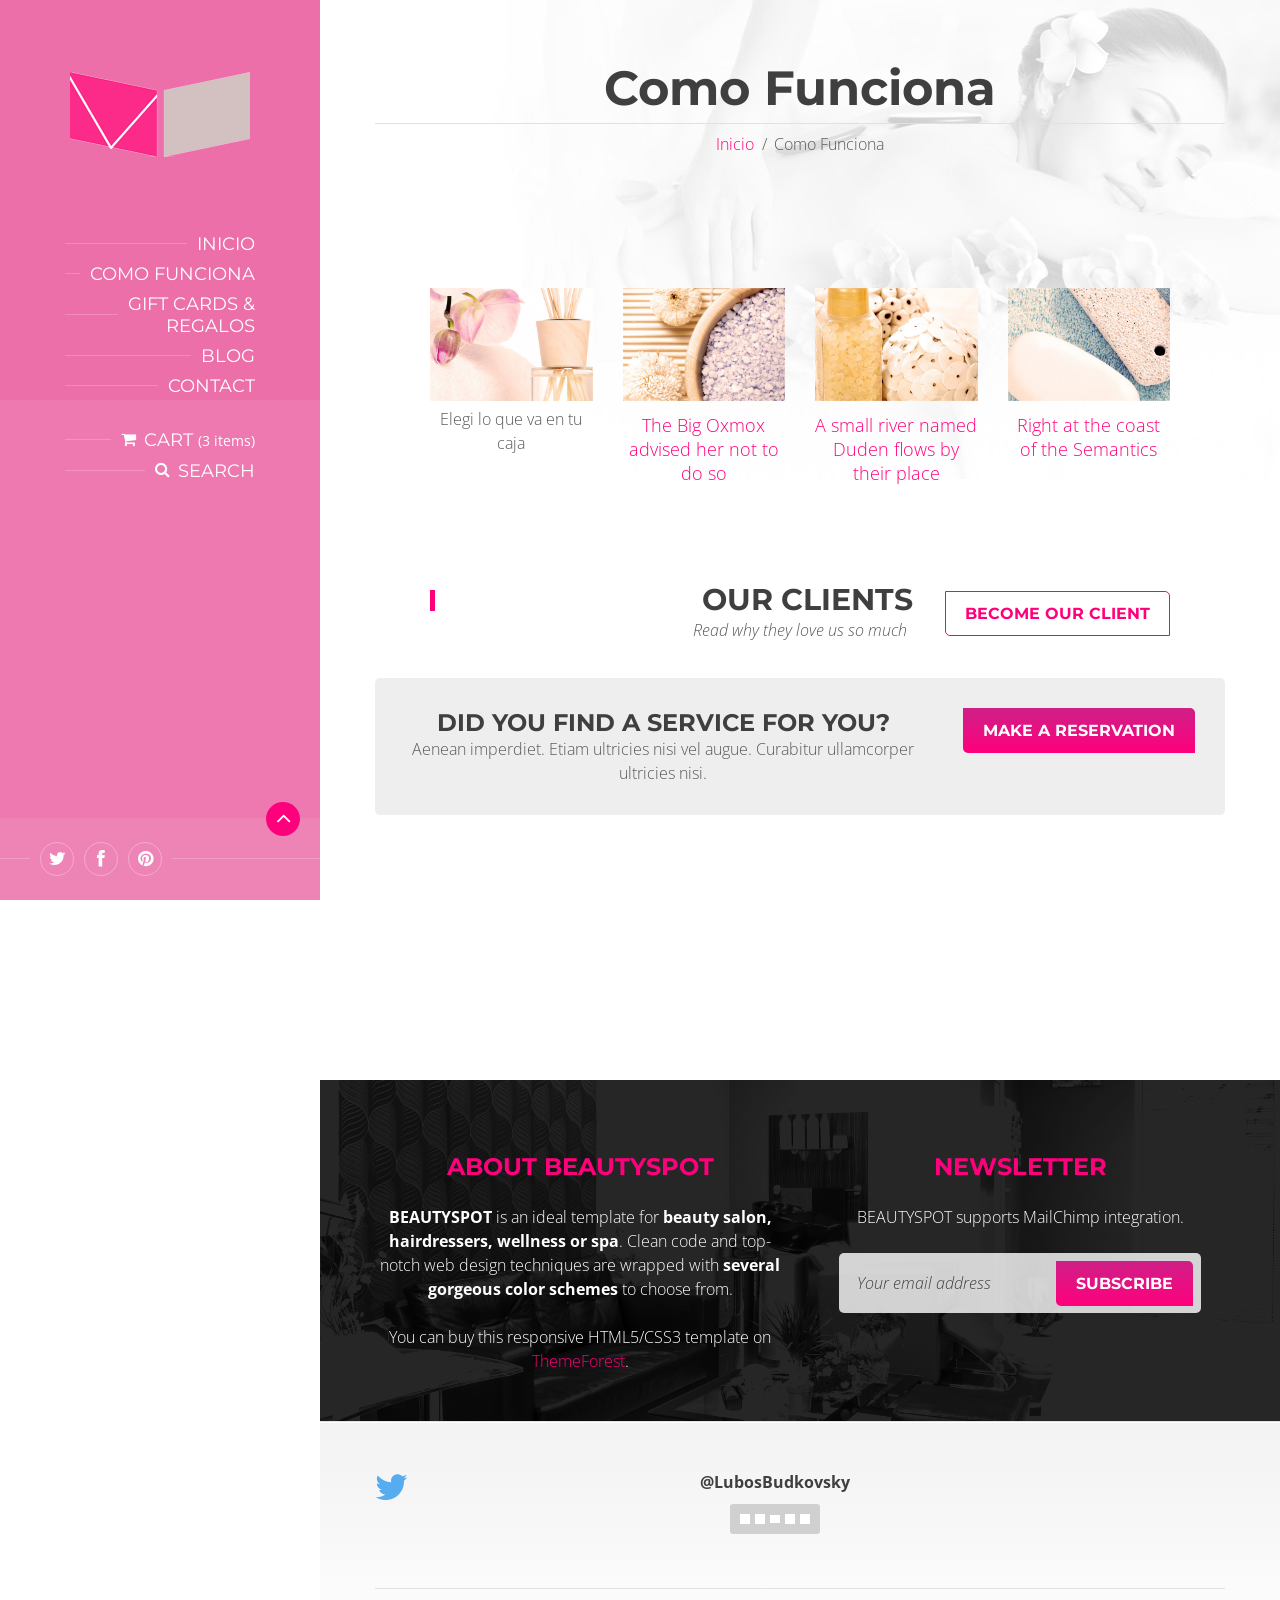
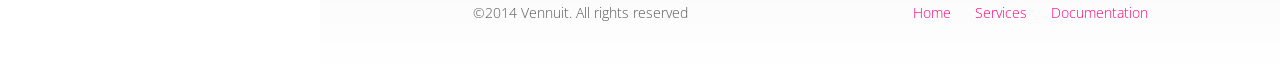
==== comofunciona.html @ e1a9399d "better logo and css go" ====
﻿<!DOCTYPE html>
<html>
	<head>

		<meta http-equiv="content-type" content="text/html; charset=utf-8">
        <meta name="viewport" content="width=device-width, initial-scale=1.0">
        <title>Services | BeautySpot - A HTML5 Template for Beauty Salons</title>
        <link rel="shortcut icon" href="images/favicon.ico">

		<!-- GOOGLE FONTS : begin -->
		<link href="http://fonts.googleapis.com/css?family=Open+Sans:300italic,400italic,700italic,400,300,700%7cMontserrat:400,700&amp;subset=latin,latin-ext" rel="stylesheet" type="text/css">
		<!-- GOOGLE FONTS : end -->

        <!-- STYLESHEETS : begin -->
		<link rel="stylesheet" type="text/css" href="library/css/style.css">
        <link rel="stylesheet" type="text/css" href="library/css/skin/default.css">
		<link rel="stylesheet" type="text/css" href="library/css/custom.css">
		<!-- STYLESHEETS : end -->

        <!--[if lte IE 8]>
			<link rel="stylesheet" type="text/css" href="library/css/oldie.css">
			<script src="library/js/respond.min.js" type="text/javascript"></script>
        <![endif]-->
		<script src="library/js/modernizr.custom.min.js" type="text/javascript"></script>

	</head>


		<!-- HEADER : begin -->
		<header id="header" class="m-animated">
			<div class="header-bg">
				<div class="header-inner">

					<!-- HEADER BRANDING : begin -->
					<div class="header-branding">
						<a href="index.html"><img src="images/logo.png" alt="Vennuit" data-hires="images/logo.2x.png" width="180"></a>
					</div>
					<!-- HEADER BRANDING : end -->

					<!-- HEADER NAVIGATION : begin -->
					<div class="header-navigation">

						<!-- HEADER MENU : begin -->
						<nav class="header-menu">
							<button class="header-menu-toggle" type="button"><i class="fa fa-bars"></i>MENU</button>
							<ul>
								<li>
									<span><a href="index.html">Inicio</a></span>
								</li>
								<li>
									<span><a href="comofunciona.html">Como Funciona</a></span>
								</li>	
								<li>
									<span><a href="regalos.html">Gift Cards & Regalos</a></span>
								</li>
								<li>
									<span><a href="blog.html">Blog</a></span>
									<ul class="sub-menu">
										<li><a href="blog.html">Article List</a></li>
										<li><a href="blog-image.html">Image Article</a></li>
										<li><a href="blog-video.html">Video Article</a></li>
										<li><a href="blog-audio.html">Audio Article</a></li>
										<li><a href="blog-quote.html">Quote Article</a></li>
										<li><a href="blog-link.html">Link Article</a></li>
										<li><a href="blog-image-disqus.html">Disqus Comments</a></li>
									</ul>
								</li>
								<li>
									<span><a href="contact.html">Contact</a></span>
								</li>
							</ul>
						</nav>
						<!-- HEADER MENU : end -->

						<!-- HEADER CART : begin -->
						<div class="header-cart">
							<div class="header-cart-inner">
								<a href="shop-cart.html"><i class="cart-ico fa fa-shopping-cart"></i><span class="cart-label">Cart</span><span class="cart-count">(3 items)</span></a>
							</div>
						</div>
						<!-- HEADER CART : end -->

						<!-- HEADER SEARCH : begin -->
						<div class="header-search">
							<div class="header-search-inner">
								<form class="search-form" action="http://demos.volovar.net/beautyspot.html/demo/search-results.html">
									<i class="search-ico fa fa-search"></i>
									<input class="search-input" type="text" placeholder="Search for...">
									<button class="search-submit" type="submit"><i class="fa fa-angle-right"></i></button>
									<button class="search-toggle" type="button">Search</button>
								</form>
							</div>
							<button class="search-toggle-mobile" type="button"><i class="fa"></i></button>
						</div>
						<!-- HEADER SEARCH : end -->

					</div>
					<!-- HEADER NAVIGATION : end -->

					<!-- HEADER PANEL : begin -->
					<div class="header-panel">

						<button class="header-panel-toggle" type="button"><i class="fa"></i></button>

						<!-- HEADER RESERVATION : begin -->
						<div class="header-reservation">
							<a href="ajax/reservation-form.html" class="c-button m-open-ajax-modal">Comenzar</a>
						</div>
						<!-- HEADER RESERVATION : end -->
						<!-- HEADER SOCIAL : begin -->
						<div class="header-social">
							<ul>
								<li><a href="#" title="Twitter"><i class="fa fa-twitter"></i></a></li>
								<li><a href="#" title="Facebook"><i class="fa fa-facebook"></i></a></li>
								<li><a href="#" title="Pinterest"><i class="fa fa-pinterest"></i></a></li>
							</ul>
						</div>
						<!-- HEADER SOCIAL : end -->

					</div>
					<!-- HEADER PANEL : end -->

				</div>
			</div>
		</header>
		<!-- HEADER : end -->

		<!-- WRAPPER : begin -->
		<div id="wrapper">

			<!-- CORE : begin -->
			<div id="core" class="core-bg-1">

				<!-- PAGE HEADER : begin -->
				<div id="page-header">
					<div class="container">
						<h1>Como Funciona</h1>
						<ul class="breadcrumbs">
							<li><a href="index.html">Inicio</a></li>
							<li>Como Funciona</li>
						</ul>
					</div>
				</div>
				<!-- PAGE HEADER : begin -->

				<div class="container">

					<!-- PAGE CONTENT : begin -->
					<div id="page-content">
						<div class="various-content">

							<!-- CATEGORY SECTION : begin -->
							<section id="Como Funciona">

							<!-- BLOG SECTION : begin -->
						<section>

							<!-- SECTION HEADER : begin -->
							<header>
								<div class="container">
									
									
									
							</header>
							<!-- SECTION HEADER : end -->

							<div class="container">
								<div class="row">
								  <div class="col-sm-3">

										<!-- ARTICLE : begin -->
                                        
										
									<div class="image"><a href="./blog-image.html"><img src="./images/article_thumb_01.jpg" alt=""></a></div>
										  <blockquote>
										    <blockquote>
										      <p class="title"><span class="article-comments">Elegi lo que va en tu caja</span></p>
									        </blockquote>
						            </blockquote>
									  </article>
									  <!-- ARTICLE : end -->

									</div>
									<div class="col-sm-3">

										<!-- ARTICLE : begin -->
										<article class="c-article">
											<div class="article-image"><a href="./blog-image.html"><img src="./images/article_thumb_02.jpg" alt=""></a></div>
											<h3 class="article-title"><a href="./blog-image.html">The Big Oxmox advised her not to do so</a></h3>
										</article>
										<!-- ARTICLE : end -->

									</div>
									<div class="col-sm-3">

										<!-- ARTICLE : begin -->
										<article class="c-article">
											<div class="article-image"><a href="./blog-image.html"><img src="./images/article_thumb_03.jpg" alt=""></a></div>
											<h3 class="article-title"><a href="./blog-image.html">A small river named Duden flows by their place</a></h3>
										</article>
										<!-- ARTICLE : end -->

									</div>
									<div class="col-sm-3">

										<!-- ARTICLE : begin -->
										<article class="c-article">
											<div class="article-image"><a href="./blog-image.html"><img src="./images/article_thumb_04.jpg" alt=""></a></div>
											<h3 class="article-title"><a href="./blog-image.html">Right at the coast of the Semantics</a></h3>
										</article>
										<!-- ARTICLE : end -->

									</div>
								</div>
							</div>

						</section>
						<!-- BLOG SECTION : end -->

						<!-- TESTIMONIALS SECTION : begin -->
						<section>

							<!-- SECTION HEADER : begin -->
							<header>
								<div class="container">
									<h2>Our Clients</h2>
									<p class="subtitle">Read why they love us so much</p>
									<p class="more"><a href="./contact.html" class="c-button m-type-2">Become Our Client</a></p>
								</div>
							</header>
							<!-- SECTION HEADER : end -->
							<!-- CTA MESSAGE SECTION : begin -->
							<section>

								<!-- CTA MESSAGE : begin -->
								<div class="c-cta-message">
									<div class="row">
										<div class="col-sm-8">
											<h2>Did you find a service for you?</h2>
											<p>Aenean imperdiet. Etiam ultricies nisi vel augue. Curabitur ullamcorper ultricies nisi.</p>
										</div>
										<div class="col-sm-4">
											<p class="textalign-right">
												<a href="ajax/reservation-form.html" class="c-button m-open-ajax-modal">Make a Reservation</a>
											</p>
										</div>
									</div>
								</div>
								<!-- CTA MESSAGE : end -->

							</section>
							<!-- CTA MESSAGE SECTION : end -->

						</div>
					</div>
					<!-- PAGE CONTENT : end -->

				</div>

			</div>
			<!-- CORE : end -->

			<!-- BOTTOM PANEL : begin -->
			<div id="bottom-panel">
				<div class="bottom-panel-inner">
					<div class="container">
						<div class="row">
							<div class="col-md-6">

								<!-- BOTTOM TEXT : begin -->
								<div class="bottom-text various-content">

									<h3>About Beautyspot</h3>
									<p><strong>BEAUTYSPOT</strong> is an ideal template for <strong>beauty salon, hairdressers, wellness or spa</strong>. Clean code and top-notch web design techniques are wrapped with <strong>several gorgeous color schemes</strong> to choose from.</p><p>You can buy this responsive HTML5/CSS3 template on <a href="http://themeforest.net/user/ShakespeareThemes/portfolio?ref=LubosVolovar">ThemeForest</a>.</p>

								</div>
								<!-- BOTTOM TEXT : end -->

							</div>
							<div class="col-md-6">

								<!-- BOTTOM SUBSCRIBE : begin -->
								<div class="bottom-subscribe various-content">

									<h3>Newsletter</h3>
									<p>BEAUTYSPOT supports MailChimp integration.</p>
									<form id="subscribe-form" action="http://volovar.us8.list-manage.com/subscribe/post-json?u=76a50c9454ec8ab78914d1bf2&amp;id=49e892f53d&amp;c=?" method="get">

										<!-- VALIDATION ERROR MESSAGE : begin -->
										<p style="display: none;" class="c-alert-message m-warning m-validation-error"><i class="ico fa fa-exclamation-circle"></i>Email address is required.</p>
										<!-- VALIDATION ERROR MESSAGE : end -->

										<!-- SENDING REQUEST ERROR MESSAGE : begin -->
										<p style="display: none;" class="c-alert-message m-warning m-request-error"><i class="ico fa fa-exclamation-circle"></i>There was a connection problem. Try again later.</p>
										<!-- SENDING REQUEST ERROR MESSAGE : end -->

										<!-- SUCCESS MESSAGE : begin -->
										<p style="display: none;" class="c-alert-message m-success"><i class="ico fa fa-check-circle"></i><strong>Sent successfully.</strong></p>
										<!-- SUCCESS MESSAGE : end -->

										<div class="form-fields">
											<input class="m-required m-email" name="EMAIL" type="text" data-placeholder="Your email address" title="Your email address">
											<button class="c-button submit-btn" type="submit" data-label="Subscribe" data-loading-label="Sending...">Subscribe</button>
										</div>
									</form>

								</div>
								<!-- BOTTOM SUBSCRIBE : end -->

							</div>
						</div>
					</div>
				</div>
			</div>
			<!-- BOTTOM PANEL : end -->

			<!-- FOOTER : begin -->
			<footer id="footer">
				<div class="container">

					<!-- FOOTER TWITTER : begin -->
					<div class="footer-twitter m-paginated" data-id="LubosBudkovsky" data-limit="3" data-interval="12000">
						<div class="footer-twitter-inner">
							<i class="ico fa fa-twitter"></i>
							<h4 class="twitter-title"><a href="https://twitter.com/LubosBudkovsky">@LubosBudkovsky</a></h4>
							<div class="twitter-feed">
								<span class="c-loading-anim"><span></span></span>
							</div>
						</div>
					</div>
					<!-- FOOTER TWITTER : end -->

					<!-- FOOTER BOTTOM : begin -->
					<div class="footer-bottom">
						<div class="row">
							<div class="col-md-6 col-md-push-6">

								<!-- FOOTER MENU : begin -->
								<nav class="footer-menu">
									<ul>
										<li><a href="index.html">Home</a></li>
										<li><a href="services.html">Services</a></li>
										<li><a href="documentation.html">Documentation</a></li>
									</ul>
								</nav>
								<!-- FOOTER MENU : end -->

							</div>
							<div class="col-md-6 col-md-pull-6">

								<!-- FOOTER TEXT : begin -->
								<div class="footer-text">
									<p>©2014 Vennuit. All rights reserved</p>
								</div>
								<!-- FOOTER TEXT : end -->

							</div>
						</div>
					</div>
					<!-- FOOTER BOTTOM : end -->

				</div>
			</footer>
			<!-- FOOTER : end -->

		</div>
		<!-- WRAPPER : end -->

		<!-- SCRIPTS : begin -->
		<script src="library/js/jquery-1.9.1.min.js" type="text/javascript"></script>
		<script src="library/js/jquery-ui-1.10.4.custom.min.js" type="text/javascript"></script>
		<script src="library/js/jquery.ba-outside-events.min.js" type="text/javascript"></script>
		<script src="library/js/owl.carousel.min.js" type="text/javascript"></script><!-- Carousel -->
		<script src="library/js/jquery.magnific-popup.min.js" type="text/javascript"></script><!-- Lightbox -->
		<script src="library/twitter/jquery.tweet.min.js" type="text/javascript"></script><!-- Twitter Feed -->
		<script src="library/js/library.js" type="text/javascript"></script>
		<script src="library/js/scripts.js" type="text/javascript"></script>
		<!-- SCRIPTS : end -->

	</body>
</html>
---- library/css/style.css ----
/*
 * Bootstrap v3.0.2
 *
 * Copyright 2013 Twitter, Inc
 * Licensed under the Apache License v2.0
 * http://www.apache.org/licenses/LICENSE-2.0
 *
 * Designed and built with all the love in the world @twitter by @mdo and @fat.
 */article,aside,details,figcaption,figure,footer,header,hgroup,main,nav,section,summary{display:block}audio,canvas,video{display:inline-block}audio:not([controls]){display:none;height:0}[hidden],template{display:none}html{font-family:sans-serif;-ms-text-size-adjust:100%;-webkit-text-size-adjust:100%}body{margin:0}a{background:transparent}a:focus{outline:thin dotted}a:active,a:hover{outline:0}h1{font-size:2em;margin:0.67em 0}abbr[title]{border-bottom:1px dotted}b,strong{font-weight:bold}dfn{font-style:italic}hr{-moz-box-sizing:content-box;box-sizing:content-box;height:0}mark{background:#ff0;color:#000}code,kbd,pre,samp{font-family:monospace, serif;font-size:1em}pre{white-space:pre-wrap}q{quotes:"\201C" "\201D" "\2018" "\2019"}small{font-size:80%}sub,sup{font-size:75%;line-height:0;position:relative;vertical-align:baseline}sup{top:-0.5em}sub{bottom:-0.25em}img{border:0}svg:not(:root){overflow:hidden}figure{margin:0}fieldset{border:1px solid #c0c0c0;margin:0 2px;padding:0.35em 0.625em 0.75em}legend{border:0;padding:0}button,input,select,textarea{font-family:inherit;font-size:100%;margin:0}button,input{line-height:normal}button,select{text-transform:none}button,html input[type="button"],input[type="reset"],input[type="submit"]{-webkit-appearance:button;cursor:pointer}button[disabled],html input[disabled]{cursor:default}input[type="checkbox"],input[type="radio"]{box-sizing:border-box;padding:0}input[type="search"]{-webkit-appearance:textfield;-moz-box-sizing:content-box;-webkit-box-sizing:content-box;box-sizing:content-box}input[type="search"]::-webkit-search-cancel-button,input[type="search"]::-webkit-search-decoration{-webkit-appearance:none}button::-moz-focus-inner,input::-moz-focus-inner{border:0;padding:0}textarea{overflow:auto;vertical-align:top}table{border-collapse:collapse;border-spacing:0}*,*:before,*:after{-webkit-box-sizing:border-box;-moz-box-sizing:border-box;box-sizing:border-box}html{font-size:62.5%;-webkit-tap-highlight-color:rgba(0,0,0,0)}body{font-family:"Helvetica Neue",Helvetica,Arial,sans-serif;font-size:14px;line-height:1.428571429;color:#333333;background-color:#ffffff}input,button,select,textarea{font-family:inherit;font-size:inherit;line-height:inherit}a{color:#428bca;text-decoration:none}a:hover,a:focus{color:#2a6496;text-decoration:underline}a:focus{outline:thin dotted #333;outline:5px auto -webkit-focus-ring-color;outline-offset:-2px}img{vertical-align:middle}.img-responsive{display:block;max-width:100%;height:auto}.img-rounded{border-radius:6px}.img-thumbnail{padding:4px;line-height:1.428571429;background-color:#ffffff;border:1px solid #dddddd;border-radius:4px;-webkit-transition:all 0.2s ease-in-out;transition:all 0.2s ease-in-out;display:inline-block;max-width:100%;height:auto}.img-circle{border-radius:50%}hr{margin-top:20px;margin-bottom:20px;border:0;border-top:1px solid #eeeeee}.sr-only{position:absolute;width:1px;height:1px;margin:-1px;padding:0;overflow:hidden;clip:rect(0, 0, 0, 0);border:0}.container{margin-right:auto;margin-left:auto;padding-left:15px;padding-right:15px}.container:before,.container:after{content:" ";display:table}.container:after{clear:both}.row{margin-left:-15px;margin-right:-15px}.row:before,.row:after{content:" ";display:table}.row:after{clear:both}.col-xs-1,.col-sm-1,.col-md-1,.col-lg-1,.col-xs-2,.col-sm-2,.col-md-2,.col-lg-2,.col-xs-3,.col-sm-3,.col-md-3,.col-lg-3,.col-xs-4,.col-sm-4,.col-md-4,.col-lg-4,.col-xs-5,.col-sm-5,.col-md-5,.col-lg-5,.col-xs-6,.col-sm-6,.col-md-6,.col-lg-6,.col-xs-7,.col-sm-7,.col-md-7,.col-lg-7,.col-xs-8,.col-sm-8,.col-md-8,.col-lg-8,.col-xs-9,.col-sm-9,.col-md-9,.col-lg-9,.col-xs-10,.col-sm-10,.col-md-10,.col-lg-10,.col-xs-11,.col-sm-11,.col-md-11,.col-lg-11,.col-xs-12,.col-sm-12,.col-md-12,.col-lg-12{position:relative;min-height:1px;padding-left:15px;padding-right:15px}.col-xs-1,.col-xs-2,.col-xs-3,.col-xs-4,.col-xs-5,.col-xs-6,.col-xs-7,.col-xs-8,.col-xs-9,.col-xs-10,.col-xs-11{float:left}.col-xs-12{width:100%}.col-xs-11{width:91.66666666666666%}.col-xs-10{width:83.33333333333334%}.col-xs-9{width:75%}.col-xs-8{width:66.66666666666666%}.col-xs-7{width:58.333333333333336%}.col-xs-6{width:50%}.col-xs-5{width:41.66666666666667%}.col-xs-4{width:33.33333333333333%}.col-xs-3{width:25%}.col-xs-2{width:16.666666666666664%}.col-xs-1{width:8.333333333333332%}.col-xs-pull-12{right:100%}.col-xs-pull-11{right:91.66666666666666%}.col-xs-pull-10{right:83.33333333333334%}.col-xs-pull-9{right:75%}.col-xs-pull-8{right:66.66666666666666%}.col-xs-pull-7{right:58.333333333333336%}.col-xs-pull-6{right:50%}.col-xs-pull-5{right:41.66666666666667%}.col-xs-pull-4{right:33.33333333333333%}.col-xs-pull-3{right:25%}.col-xs-pull-2{right:16.666666666666664%}.col-xs-pull-1{right:8.333333333333332%}.col-xs-pull-0{right:0%}.col-xs-push-12{left:100%}.col-xs-push-11{left:91.66666666666666%}.col-xs-push-10{left:83.33333333333334%}.col-xs-push-9{left:75%}.col-xs-push-8{left:66.66666666666666%}.col-xs-push-7{left:58.333333333333336%}.col-xs-push-6{left:50%}.col-xs-push-5{left:41.66666666666667%}.col-xs-push-4{left:33.33333333333333%}.col-xs-push-3{left:25%}.col-xs-push-2{left:16.666666666666664%}.col-xs-push-1{left:8.333333333333332%}.col-xs-push-0{left:0%}.col-xs-offset-12{margin-left:100%}.col-xs-offset-11{margin-left:91.66666666666666%}.col-xs-offset-10{margin-left:83.33333333333334%}.col-xs-offset-9{margin-left:75%}.col-xs-offset-8{margin-left:66.66666666666666%}.col-xs-offset-7{margin-left:58.333333333333336%}.col-xs-offset-6{margin-left:50%}.col-xs-offset-5{margin-left:41.66666666666667%}.col-xs-offset-4{margin-left:33.33333333333333%}.col-xs-offset-3{margin-left:25%}.col-xs-offset-2{margin-left:16.666666666666664%}.col-xs-offset-1{margin-left:8.333333333333332%}.col-xs-offset-0{margin-left:0%}@media (min-width: 768px){.container{width:750px}.col-sm-1,.col-sm-2,.col-sm-3,.col-sm-4,.col-sm-5,.col-sm-6,.col-sm-7,.col-sm-8,.col-sm-9,.col-sm-10,.col-sm-11{float:left}.col-sm-12{width:100%}.col-sm-11{width:91.66666666666666%}.col-sm-10{width:83.33333333333334%}.col-sm-9{width:75%}.col-sm-8{width:66.66666666666666%}.col-sm-7{width:58.333333333333336%}.col-sm-6{width:50%}.col-sm-5{width:41.66666666666667%}.col-sm-4{width:33.33333333333333%}.col-sm-3{width:25%}.col-sm-2{width:16.666666666666664%}.col-sm-1{width:8.333333333333332%}.col-sm-pull-12{right:100%}.col-sm-pull-11{right:91.66666666666666%}.col-sm-pull-10{right:83.33333333333334%}.col-sm-pull-9{right:75%}.col-sm-pull-8{right:66.66666666666666%}.col-sm-pull-7{right:58.333333333333336%}.col-sm-pull-6{right:50%}.col-sm-pull-5{right:41.66666666666667%}.col-sm-pull-4{right:33.33333333333333%}.col-sm-pull-3{right:25%}.col-sm-pull-2{right:16.666666666666664%}.col-sm-pull-1{right:8.333333333333332%}.col-sm-pull-0{right:0%}.col-sm-push-12{left:100%}.col-sm-push-11{left:91.66666666666666%}.col-sm-push-10{left:83.33333333333334%}.col-sm-push-9{left:75%}.col-sm-push-8{left:66.66666666666666%}.col-sm-push-7{left:58.333333333333336%}.col-sm-push-6{left:50%}.col-sm-push-5{left:41.66666666666667%}.col-sm-push-4{left:33.33333333333333%}.col-sm-push-3{left:25%}.col-sm-push-2{left:16.666666666666664%}.col-sm-push-1{left:8.333333333333332%}.col-sm-push-0{left:0%}.col-sm-offset-12{margin-left:100%}.col-sm-offset-11{margin-left:91.66666666666666%}.col-sm-offset-10{margin-left:83.33333333333334%}.col-sm-offset-9{margin-left:75%}.col-sm-offset-8{margin-left:66.66666666666666%}.col-sm-offset-7{margin-left:58.333333333333336%}.col-sm-offset-6{margin-left:50%}.col-sm-offset-5{margin-left:41.66666666666667%}.col-sm-offset-4{margin-left:33.33333333333333%}.col-sm-offset-3{margin-left:25%}.col-sm-offset-2{margin-left:16.666666666666664%}.col-sm-offset-1{margin-left:8.333333333333332%}.col-sm-offset-0{margin-left:0%}}@media (min-width: 992px){.container{width:970px}.col-md-1,.col-md-2,.col-md-3,.col-md-4,.col-md-5,.col-md-6,.col-md-7,.col-md-8,.col-md-9,.col-md-10,.col-md-11{float:left}.col-md-12{width:100%}.col-md-11{width:91.66666666666666%}.col-md-10{width:83.33333333333334%}.col-md-9{width:75%}.col-md-8{width:66.66666666666666%}.col-md-7{width:58.333333333333336%}.col-md-6{width:50%}.col-md-5{width:41.66666666666667%}.col-md-4{width:33.33333333333333%}.col-md-3{width:25%}.col-md-2{width:16.666666666666664%}.col-md-1{width:8.333333333333332%}.col-md-pull-12{right:100%}.col-md-pull-11{right:91.66666666666666%}.col-md-pull-10{right:83.33333333333334%}.col-md-pull-9{right:75%}.col-md-pull-8{right:66.66666666666666%}.col-md-pull-7{right:58.333333333333336%}.col-md-pull-6{right:50%}.col-md-pull-5{right:41.66666666666667%}.col-md-pull-4{right:33.33333333333333%}.col-md-pull-3{right:25%}.col-md-pull-2{right:16.666666666666664%}.col-md-pull-1{right:8.333333333333332%}.col-md-pull-0{right:0%}.col-md-push-12{left:100%}.col-md-push-11{left:91.66666666666666%}.col-md-push-10{left:83.33333333333334%}.col-md-push-9{left:75%}.col-md-push-8{left:66.66666666666666%}.col-md-push-7{left:58.333333333333336%}.col-md-push-6{left:50%}.col-md-push-5{left:41.66666666666667%}.col-md-push-4{left:33.33333333333333%}.col-md-push-3{left:25%}.col-md-push-2{left:16.666666666666664%}.col-md-push-1{left:8.333333333333332%}.col-md-push-0{left:0%}.col-md-offset-12{margin-left:100%}.col-md-offset-11{margin-left:91.66666666666666%}.col-md-offset-10{margin-left:83.33333333333334%}.col-md-offset-9{margin-left:75%}.col-md-offset-8{margin-left:66.66666666666666%}.col-md-offset-7{margin-left:58.333333333333336%}.col-md-offset-6{margin-left:50%}.col-md-offset-5{margin-left:41.66666666666667%}.col-md-offset-4{margin-left:33.33333333333333%}.col-md-offset-3{margin-left:25%}.col-md-offset-2{margin-left:16.666666666666664%}.col-md-offset-1{margin-left:8.333333333333332%}.col-md-offset-0{margin-left:0%}}@media (min-width: 1400px){.container{width:1170px}.col-lg-1,.col-lg-2,.col-lg-3,.col-lg-4,.col-lg-5,.col-lg-6,.col-lg-7,.col-lg-8,.col-lg-9,.col-lg-10,.col-lg-11{float:left}.col-lg-12{width:100%}.col-lg-11{width:91.66666666666666%}.col-lg-10{width:83.33333333333334%}.col-lg-9{width:75%}.col-lg-8{width:66.66666666666666%}.col-lg-7{width:58.333333333333336%}.col-lg-6{width:50%}.col-lg-5{width:41.66666666666667%}.col-lg-4{width:33.33333333333333%}.col-lg-3{width:25%}.col-lg-2{width:16.666666666666664%}.col-lg-1{width:8.333333333333332%}.col-lg-pull-12{right:100%}.col-lg-pull-11{right:91.66666666666666%}.col-lg-pull-10{right:83.33333333333334%}.col-lg-pull-9{right:75%}.col-lg-pull-8{right:66.66666666666666%}.col-lg-pull-7{right:58.333333333333336%}.col-lg-pull-6{right:50%}.col-lg-pull-5{right:41.66666666666667%}.col-lg-pull-4{right:33.33333333333333%}.col-lg-pull-3{right:25%}.col-lg-pull-2{right:16.666666666666664%}.col-lg-pull-1{right:8.333333333333332%}.col-lg-pull-0{right:0%}.col-lg-push-12{left:100%}.col-lg-push-11{left:91.66666666666666%}.col-lg-push-10{left:83.33333333333334%}.col-lg-push-9{left:75%}.col-lg-push-8{left:66.66666666666666%}.col-lg-push-7{left:58.333333333333336%}.col-lg-push-6{left:50%}.col-lg-push-5{left:41.66666666666667%}.col-lg-push-4{left:33.33333333333333%}.col-lg-push-3{left:25%}.col-lg-push-2{left:16.666666666666664%}.col-lg-push-1{left:8.333333333333332%}.col-lg-push-0{left:0%}.col-lg-offset-12{margin-left:100%}.col-lg-offset-11{margin-left:91.66666666666666%}.col-lg-offset-10{margin-left:83.33333333333334%}.col-lg-offset-9{margin-left:75%}.col-lg-offset-8{margin-left:66.66666666666666%}.col-lg-offset-7{margin-left:58.333333333333336%}.col-lg-offset-6{margin-left:50%}.col-lg-offset-5{margin-left:41.66666666666667%}.col-lg-offset-4{margin-left:33.33333333333333%}.col-lg-offset-3{margin-left:25%}.col-lg-offset-2{margin-left:16.666666666666664%}.col-lg-offset-1{margin-left:8.333333333333332%}.col-lg-offset-0{margin-left:0%}}@-ms-viewport{width:device-width}.visible-xs,tr.visible-xs,th.visible-xs,td.visible-xs{display:none !important}@media (max-width: 767px){.visible-xs{display:block !important}tr.visible-xs{display:table-row !important}th.visible-xs,td.visible-xs{display:table-cell !important}}@media (min-width: 768px) and (max-width: 991px){.visible-xs.visible-sm{display:block !important}tr.visible-xs.visible-sm{display:table-row !important}th.visible-xs.visible-sm,td.visible-xs.visible-sm{display:table-cell !important}}@media (min-width: 992px) and (max-width: 1199px){.visible-xs.visible-md{display:block !important}tr.visible-xs.visible-md{display:table-row !important}th.visible-xs.visible-md,td.visible-xs.visible-md{display:table-cell !important}}@media (min-width: 1200px){.visible-xs.visible-lg{display:block !important}tr.visible-xs.visible-lg{display:table-row !important}th.visible-xs.visible-lg,td.visible-xs.visible-lg{display:table-cell !important}}.visible-sm,tr.visible-sm,th.visible-sm,td.visible-sm{display:none !important}@media (max-width: 767px){.visible-sm.visible-xs{display:block !important}tr.visible-sm.visible-xs{display:table-row !important}th.visible-sm.visible-xs,td.visible-sm.visible-xs{display:table-cell !important}}@media (min-width: 768px) and (max-width: 991px){.visible-sm{display:block !important}tr.visible-sm{display:table-row !important}th.visible-sm,td.visible-sm{display:table-cell !important}}@media (min-width: 992px) and (max-width: 1199px){.visible-sm.visible-md{display:block !important}tr.visible-sm.visible-md{display:table-row !important}th.visible-sm.visible-md,td.visible-sm.visible-md{display:table-cell !important}}@media (min-width: 1200px){.visible-sm.visible-lg{display:block !important}tr.visible-sm.visible-lg{display:table-row !important}th.visible-sm.visible-lg,td.visible-sm.visible-lg{display:table-cell !important}}.visible-md,tr.visible-md,th.visible-md,td.visible-md{display:none !important}@media (max-width: 767px){.visible-md.visible-xs{display:block !important}tr.visible-md.visible-xs{display:table-row !important}th.visible-md.visible-xs,td.visible-md.visible-xs{display:table-cell !important}}@media (min-width: 768px) and (max-width: 991px){.visible-md.visible-sm{display:block !important}tr.visible-md.visible-sm{display:table-row !important}th.visible-md.visible-sm,td.visible-md.visible-sm{display:table-cell !important}}@media (min-width: 992px) and (max-width: 1199px){.visible-md{display:block !important}tr.visible-md{display:table-row !important}th.visible-md,td.visible-md{display:table-cell !important}}@media (min-width: 1200px){.visible-md.visible-lg{display:block !important}tr.visible-md.visible-lg{display:table-row !important}th.visible-md.visible-lg,td.visible-md.visible-lg{display:table-cell !important}}.visible-lg,tr.visible-lg,th.visible-lg,td.visible-lg{display:none !important}@media (max-width: 767px){.visible-lg.visible-xs{display:block !important}tr.visible-lg.visible-xs{display:table-row !important}th.visible-lg.visible-xs,td.visible-lg.visible-xs{display:table-cell !important}}@media (min-width: 768px) and (max-width: 991px){.visible-lg.visible-sm{display:block !important}tr.visible-lg.visible-sm{display:table-row !important}th.visible-lg.visible-sm,td.visible-lg.visible-sm{display:table-cell !important}}@media (min-width: 992px) and (max-width: 1199px){.visible-lg.visible-md{display:block !important}tr.visible-lg.visible-md{display:table-row !important}th.visible-lg.visible-md,td.visible-lg.visible-md{display:table-cell !important}}@media (min-width: 1200px){.visible-lg{display:block !important}tr.visible-lg{display:table-row !important}th.visible-lg,td.visible-lg{display:table-cell !important}}.hidden-xs{display:block !important}tr.hidden-xs{display:table-row !important}th.hidden-xs,td.hidden-xs{display:table-cell !important}@media (max-width: 767px){.hidden-xs,tr.hidden-xs,th.hidden-xs,td.hidden-xs{display:none !important}}@media (min-width: 768px) and (max-width: 991px){.hidden-xs.hidden-sm,tr.hidden-xs.hidden-sm,th.hidden-xs.hidden-sm,td.hidden-xs.hidden-sm{display:none !important}}@media (min-width: 992px) and (max-width: 1199px){.hidden-xs.hidden-md,tr.hidden-xs.hidden-md,th.hidden-xs.hidden-md,td.hidden-xs.hidden-md{display:none !important}}@media (min-width: 1200px){.hidden-xs.hidden-lg,tr.hidden-xs.hidden-lg,th.hidden-xs.hidden-lg,td.hidden-xs.hidden-lg{display:none !important}}.hidden-sm{display:block !important}tr.hidden-sm{display:table-row !important}th.hidden-sm,td.hidden-sm{display:table-cell !important}@media (max-width: 767px){.hidden-sm.hidden-xs,tr.hidden-sm.hidden-xs,th.hidden-sm.hidden-xs,td.hidden-sm.hidden-xs{display:none !important}}@media (min-width: 768px) and (max-width: 991px){.hidden-sm,tr.hidden-sm,th.hidden-sm,td.hidden-sm{display:none !important}}@media (min-width: 992px) and (max-width: 1199px){.hidden-sm.hidden-md,tr.hidden-sm.hidden-md,th.hidden-sm.hidden-md,td.hidden-sm.hidden-md{display:none !important}}@media (min-width: 1200px){.hidden-sm.hidden-lg,tr.hidden-sm.hidden-lg,th.hidden-sm.hidden-lg,td.hidden-sm.hidden-lg{display:none !important}}.hidden-md{display:block !important}tr.hidden-md{display:table-row !important}th.hidden-md,td.hidden-md{display:table-cell !important}@media (max-width: 767px){.hidden-md.hidden-xs,tr.hidden-md.hidden-xs,th.hidden-md.hidden-xs,td.hidden-md.hidden-xs{display:none !important}}@media (min-width: 768px) and (max-width: 991px){.hidden-md.hidden-sm,tr.hidden-md.hidden-sm,th.hidden-md.hidden-sm,td.hidden-md.hidden-sm{display:none !important}}@media (min-width: 992px) and (max-width: 1199px){.hidden-md,tr.hidden-md,th.hidden-md,td.hidden-md{display:none !important}}@media (min-width: 1200px){.hidden-md.hidden-lg,tr.hidden-md.hidden-lg,th.hidden-md.hidden-lg,td.hidden-md.hidden-lg{display:none !important}}.hidden-lg{display:block !important}tr.hidden-lg{display:table-row !important}th.hidden-lg,td.hidden-lg{display:table-cell !important}@media (max-width: 767px){.hidden-lg.hidden-xs,tr.hidden-lg.hidden-xs,th.hidden-lg.hidden-xs,td.hidden-lg.hidden-xs{display:none !important}}@media (min-width: 768px) and (max-width: 991px){.hidden-lg.hidden-sm,tr.hidden-lg.hidden-sm,th.hidden-lg.hidden-sm,td.hidden-lg.hidden-sm{display:none !important}}@media (min-width: 992px) and (max-width: 1199px){.hidden-lg.hidden-md,tr.hidden-lg.hidden-md,th.hidden-lg.hidden-md,td.hidden-lg.hidden-md{display:none !important}}@media (min-width: 1200px){.hidden-lg,tr.hidden-lg,th.hidden-lg,td.hidden-lg{display:none !important}}.visible-print,tr.visible-print,th.visible-print,td.visible-print{display:none !important}@media print{.visible-print{display:block !important}tr.visible-print{display:table-row !important}th.visible-print,td.visible-print{display:table-cell !important}.hidden-print,tr.hidden-print,th.hidden-print,td.hidden-print{display:none !important}}/*
 *  Font Awesome 4.0.3 by @davegandy - http://fontawesome.io - @fontawesome
 *  License - http://fontawesome.io/license (Font: SIL OFL 1.1, CSS: MIT License)
 */@font-face{font-family:'FontAwesome';src:url("../fonts/fontawesome-webfont.eot?v=4.0.3");src:url("../fonts/fontawesome-webfont.eot?#iefix&v=4.0.3") format("embedded-opentype"),url("../fonts/fontawesome-webfont.woff?v=4.0.3") format("woff"),url("../fonts/fontawesome-webfont.ttf?v=4.0.3") format("truetype"),url("../fonts/fontawesome-webfont.svg?v=4.0.3#fontawesomeregular") format("svg");font-weight:normal;font-style:normal}.fa{display:inline-block;font-family:FontAwesome;font-style:normal;font-weight:normal;line-height:1;-webkit-font-smoothing:antialiased;-moz-osx-font-smoothing:grayscale}.fa-lg{font-size:1.3333333333333333em;line-height:.75em;vertical-align:-15%}.fa-2x{font-size:2em}.fa-3x{font-size:3em}.fa-4x{font-size:4em}.fa-5x{font-size:5em}.fa-fw{width:1.2857142857142858em;text-align:center}.fa-ul{padding-left:0;margin-left:2.142857142857143em;list-style-type:none}.fa-ul>li{position:relative}.fa-li{position:absolute;left:-2.14286em;width:2.142857142857143em;top:.14285714285714285em;text-align:center}.fa-li.fa-lg{left:-1.85714em}.fa-border{padding:.2em .25em .15em;border:solid .08em #eee;border-radius:.1em}.pull-right{float:right}.pull-left{float:left}.fa.pull-left{margin-right:.3em}.fa.pull-right{margin-left:.3em}.fa-spin{-webkit-animation:spin 2s infinite linear;-moz-animation:spin 2s infinite linear;-o-animation:spin 2s infinite linear;animation:spin 2s infinite linear}@-moz-keyframes spin{0%{-moz-transform:rotate(0deg)}100%{-moz-transform:rotate(359deg)}}@-webkit-keyframes spin{0%{-webkit-transform:rotate(0deg)}100%{-webkit-transform:rotate(359deg)}}@-o-keyframes spin{0%{-o-transform:rotate(0deg)}100%{-o-transform:rotate(359deg)}}@-ms-keyframes spin{0%{-ms-transform:rotate(0deg)}100%{-ms-transform:rotate(359deg)}}@keyframes spin{0%{transform:rotate(0deg)}100%{transform:rotate(359deg)}}.fa-rotate-90{filter:progid:DXImageTransform.Microsoft.BasicImage(rotation=1);-webkit-transform:rotate(90deg);-moz-transform:rotate(90deg);-ms-transform:rotate(90deg);-o-transform:rotate(90deg);transform:rotate(90deg)}.fa-rotate-180{filter:progid:DXImageTransform.Microsoft.BasicImage(rotation=2);-webkit-transform:rotate(180deg);-moz-transform:rotate(180deg);-ms-transform:rotate(180deg);-o-transform:rotate(180deg);transform:rotate(180deg)}.fa-rotate-270{filter:progid:DXImageTransform.Microsoft.BasicImage(rotation=3);-webkit-transform:rotate(270deg);-moz-transform:rotate(270deg);-ms-transform:rotate(270deg);-o-transform:rotate(270deg);transform:rotate(270deg)}.fa-flip-horizontal{filter:progid:DXImageTransform.Microsoft.BasicImage(rotation=0,mirror=1);-webkit-transform:scale(-1, 1);-moz-transform:scale(-1, 1);-ms-transform:scale(-1, 1);-o-transform:scale(-1, 1);transform:scale(-1, 1)}.fa-flip-vertical{filter:progid:DXImageTransform.Microsoft.BasicImage(rotation=2,mirror=1);-webkit-transform:scale(1, -1);-moz-transform:scale(1, -1);-ms-transform:scale(1, -1);-o-transform:scale(1, -1);transform:scale(1, -1)}.fa-stack{position:relative;display:inline-block;width:2em;height:2em;line-height:2em;vertical-align:middle}.fa-stack-1x,.fa-stack-2x{position:absolute;left:0;width:100%;text-align:center}.fa-stack-1x{line-height:inherit}.fa-stack-2x{font-size:2em}.fa-inverse{color:#fff}.fa-glass:before{content:"\f000"}.fa-music:before{content:"\f001"}.fa-search:before{content:"\f002"}.fa-envelope-o:before{content:"\f003"}.fa-heart:before{content:"\f004"}.fa-star:before{content:"\f005"}.fa-star-o:before{content:"\f006"}.fa-user:before{content:"\f007"}.fa-film:before{content:"\f008"}.fa-th-large:before{content:"\f009"}.fa-th:before{content:"\f00a"}.fa-th-list:before{content:"\f00b"}.fa-check:before{content:"\f00c"}.fa-times:before{content:"\f00d"}.fa-search-plus:before{content:"\f00e"}.fa-search-minus:before{content:"\f010"}.fa-power-off:before{content:"\f011"}.fa-signal:before{content:"\f012"}.fa-gear:before,.fa-cog:before{content:"\f013"}.fa-trash-o:before{content:"\f014"}.fa-home:before{content:"\f015"}.fa-file-o:before{content:"\f016"}.fa-clock-o:before{content:"\f017"}.fa-road:before{content:"\f018"}.fa-download:before{content:"\f019"}.fa-arrow-circle-o-down:before{content:"\f01a"}.fa-arrow-circle-o-up:before{content:"\f01b"}.fa-inbox:before{content:"\f01c"}.fa-play-circle-o:before{content:"\f01d"}.fa-rotate-right:before,.fa-repeat:before{content:"\f01e"}.fa-refresh:before{content:"\f021"}.fa-list-alt:before{content:"\f022"}.fa-lock:before{content:"\f023"}.fa-flag:before{content:"\f024"}.fa-headphones:before{content:"\f025"}.fa-volume-off:before{content:"\f026"}.fa-volume-down:before{content:"\f027"}.fa-volume-up:before{content:"\f028"}.fa-qrcode:before{content:"\f029"}.fa-barcode:before{content:"\f02a"}.fa-tag:before{content:"\f02b"}.fa-tags:before{content:"\f02c"}.fa-book:before{content:"\f02d"}.fa-bookmark:before{content:"\f02e"}.fa-print:before{content:"\f02f"}.fa-camera:before{content:"\f030"}.fa-font:before{content:"\f031"}.fa-bold:before{content:"\f032"}.fa-italic:before{content:"\f033"}.fa-text-height:before{content:"\f034"}.fa-text-width:before{content:"\f035"}.fa-align-left:before{content:"\f036"}.fa-align-center:before{content:"\f037"}.fa-align-right:before{content:"\f038"}.fa-align-justify:before{content:"\f039"}.fa-list:before{content:"\f03a"}.fa-dedent:before,.fa-outdent:before{content:"\f03b"}.fa-indent:before{content:"\f03c"}.fa-video-camera:before{content:"\f03d"}.fa-picture-o:before{content:"\f03e"}.fa-pencil:before{content:"\f040"}.fa-map-marker:before{content:"\f041"}.fa-adjust:before{content:"\f042"}.fa-tint:before{content:"\f043"}.fa-edit:before,.fa-pencil-square-o:before{content:"\f044"}.fa-share-square-o:before{content:"\f045"}.fa-check-square-o:before{content:"\f046"}.fa-arrows:before{content:"\f047"}.fa-step-backward:before{content:"\f048"}.fa-fast-backward:before{content:"\f049"}.fa-backward:before{content:"\f04a"}.fa-play:before{content:"\f04b"}.fa-pause:before{content:"\f04c"}.fa-stop:before{content:"\f04d"}.fa-forward:before{content:"\f04e"}.fa-fast-forward:before{content:"\f050"}.fa-step-forward:before{content:"\f051"}.fa-eject:before{content:"\f052"}.fa-chevron-left:before{content:"\f053"}.fa-chevron-right:before{content:"\f054"}.fa-plus-circle:before{content:"\f055"}.fa-minus-circle:before{content:"\f056"}.fa-times-circle:before{content:"\f057"}.fa-check-circle:before{content:"\f058"}.fa-question-circle:before{content:"\f059"}.fa-info-circle:before{content:"\f05a"}.fa-crosshairs:before{content:"\f05b"}.fa-times-circle-o:before{content:"\f05c"}.fa-check-circle-o:before{content:"\f05d"}.fa-ban:before{content:"\f05e"}.fa-arrow-left:before{content:"\f060"}.fa-arrow-right:before{content:"\f061"}.fa-arrow-up:before{content:"\f062"}.fa-arrow-down:before{content:"\f063"}.fa-mail-forward:before,.fa-share:before{content:"\f064"}.fa-expand:before{content:"\f065"}.fa-compress:before{content:"\f066"}.fa-plus:before{content:"\f067"}.fa-minus:before{content:"\f068"}.fa-asterisk:before{content:"\f069"}.fa-exclamation-circle:before{content:"\f06a"}.fa-gift:before{content:"\f06b"}.fa-leaf:before{content:"\f06c"}.fa-fire:before{content:"\f06d"}.fa-eye:before{content:"\f06e"}.fa-eye-slash:before{content:"\f070"}.fa-warning:before,.fa-exclamation-triangle:before{content:"\f071"}.fa-plane:before{content:"\f072"}.fa-calendar:before{content:"\f073"}.fa-random:before{content:"\f074"}.fa-comment:before{content:"\f075"}.fa-magnet:before{content:"\f076"}.fa-chevron-up:before{content:"\f077"}.fa-chevron-down:before{content:"\f078"}.fa-retweet:before{content:"\f079"}.fa-shopping-cart:before{content:"\f07a"}.fa-folder:before{content:"\f07b"}.fa-folder-open:before{content:"\f07c"}.fa-arrows-v:before{content:"\f07d"}.fa-arrows-h:before{content:"\f07e"}.fa-bar-chart-o:before{content:"\f080"}.fa-twitter-square:before{content:"\f081"}.fa-facebook-square:before{content:"\f082"}.fa-camera-retro:before{content:"\f083"}.fa-key:before{content:"\f084"}.fa-gears:before,.fa-cogs:before{content:"\f085"}.fa-comments:before{content:"\f086"}.fa-thumbs-o-up:before{content:"\f087"}.fa-thumbs-o-down:before{content:"\f088"}.fa-star-half:before{content:"\f089"}.fa-heart-o:before{content:"\f08a"}.fa-sign-out:before{content:"\f08b"}.fa-linkedin-square:before{content:"\f08c"}.fa-thumb-tack:before{content:"\f08d"}.fa-external-link:before{content:"\f08e"}.fa-sign-in:before{content:"\f090"}.fa-trophy:before{content:"\f091"}.fa-github-square:before{content:"\f092"}.fa-upload:before{content:"\f093"}.fa-lemon-o:before{content:"\f094"}.fa-phone:before{content:"\f095"}.fa-square-o:before{content:"\f096"}.fa-bookmark-o:before{content:"\f097"}.fa-phone-square:before{content:"\f098"}.fa-twitter:before{content:"\f099"}.fa-facebook:before{content:"\f09a"}.fa-github:before{content:"\f09b"}.fa-unlock:before{content:"\f09c"}.fa-credit-card:before{content:"\f09d"}.fa-rss:before{content:"\f09e"}.fa-hdd-o:before{content:"\f0a0"}.fa-bullhorn:before{content:"\f0a1"}.fa-bell:before{content:"\f0f3"}.fa-certificate:before{content:"\f0a3"}.fa-hand-o-right:before{content:"\f0a4"}.fa-hand-o-left:before{content:"\f0a5"}.fa-hand-o-up:before{content:"\f0a6"}.fa-hand-o-down:before{content:"\f0a7"}.fa-arrow-circle-left:before{content:"\f0a8"}.fa-arrow-circle-right:before{content:"\f0a9"}.fa-arrow-circle-up:before{content:"\f0aa"}.fa-arrow-circle-down:before{content:"\f0ab"}.fa-globe:before{content:"\f0ac"}.fa-wrench:before{content:"\f0ad"}.fa-tasks:before{content:"\f0ae"}.fa-filter:before{content:"\f0b0"}.fa-briefcase:before{content:"\f0b1"}.fa-arrows-alt:before{content:"\f0b2"}.fa-group:before,.fa-users:before{content:"\f0c0"}.fa-chain:before,.fa-link:before{content:"\f0c1"}.fa-cloud:before{content:"\f0c2"}.fa-flask:before{content:"\f0c3"}.fa-cut:before,.fa-scissors:before{content:"\f0c4"}.fa-copy:before,.fa-files-o:before{content:"\f0c5"}.fa-paperclip:before{content:"\f0c6"}.fa-save:before,.fa-floppy-o:before{content:"\f0c7"}.fa-square:before{content:"\f0c8"}.fa-bars:before{content:"\f0c9"}.fa-list-ul:before{content:"\f0ca"}.fa-list-ol:before{content:"\f0cb"}.fa-strikethrough:before{content:"\f0cc"}.fa-underline:before{content:"\f0cd"}.fa-table:before{content:"\f0ce"}.fa-magic:before{content:"\f0d0"}.fa-truck:before{content:"\f0d1"}.fa-pinterest:before{content:"\f0d2"}.fa-pinterest-square:before{content:"\f0d3"}.fa-google-plus-square:before{content:"\f0d4"}.fa-google-plus:before{content:"\f0d5"}.fa-money:before{content:"\f0d6"}.fa-caret-down:before{content:"\f0d7"}.fa-caret-up:before{content:"\f0d8"}.fa-caret-left:before{content:"\f0d9"}.fa-caret-right:before{content:"\f0da"}.fa-columns:before{content:"\f0db"}.fa-unsorted:before,.fa-sort:before{content:"\f0dc"}.fa-sort-down:before,.fa-sort-asc:before{content:"\f0dd"}.fa-sort-up:before,.fa-sort-desc:before{content:"\f0de"}.fa-envelope:before{content:"\f0e0"}.fa-linkedin:before{content:"\f0e1"}.fa-rotate-left:before,.fa-undo:before{content:"\f0e2"}.fa-legal:before,.fa-gavel:before{content:"\f0e3"}.fa-dashboard:before,.fa-tachometer:before{content:"\f0e4"}.fa-comment-o:before{content:"\f0e5"}.fa-comments-o:before{content:"\f0e6"}.fa-flash:before,.fa-bolt:before{content:"\f0e7"}.fa-sitemap:before{content:"\f0e8"}.fa-umbrella:before{content:"\f0e9"}.fa-paste:before,.fa-clipboard:before{content:"\f0ea"}.fa-lightbulb-o:before{content:"\f0eb"}.fa-exchange:before{content:"\f0ec"}.fa-cloud-download:before{content:"\f0ed"}.fa-cloud-upload:before{content:"\f0ee"}.fa-user-md:before{content:"\f0f0"}.fa-stethoscope:before{content:"\f0f1"}.fa-suitcase:before{content:"\f0f2"}.fa-bell-o:before{content:"\f0a2"}.fa-coffee:before{content:"\f0f4"}.fa-cutlery:before{content:"\f0f5"}.fa-file-text-o:before{content:"\f0f6"}.fa-building-o:before{content:"\f0f7"}.fa-hospital-o:before{content:"\f0f8"}.fa-ambulance:before{content:"\f0f9"}.fa-medkit:before{content:"\f0fa"}.fa-fighter-jet:before{content:"\f0fb"}.fa-beer:before{content:"\f0fc"}.fa-h-square:before{content:"\f0fd"}.fa-plus-square:before{content:"\f0fe"}.fa-angle-double-left:before{content:"\f100"}.fa-angle-double-right:before{content:"\f101"}.fa-angle-double-up:before{content:"\f102"}.fa-angle-double-down:before{content:"\f103"}.fa-angle-left:before{content:"\f104"}.fa-angle-right:before{content:"\f105"}.fa-angle-up:before{content:"\f106"}.fa-angle-down:before{content:"\f107"}.fa-desktop:before{content:"\f108"}.fa-laptop:before{content:"\f109"}.fa-tablet:before{content:"\f10a"}.fa-mobile-phone:before,.fa-mobile:before{content:"\f10b"}.fa-circle-o:before{content:"\f10c"}.fa-quote-left:before{content:"\f10d"}.fa-quote-right:before{content:"\f10e"}.fa-spinner:before{content:"\f110"}.fa-circle:before{content:"\f111"}.fa-mail-reply:before,.fa-reply:before{content:"\f112"}.fa-github-alt:before{content:"\f113"}.fa-folder-o:before{content:"\f114"}.fa-folder-open-o:before{content:"\f115"}.fa-smile-o:before{content:"\f118"}.fa-frown-o:before{content:"\f119"}.fa-meh-o:before{content:"\f11a"}.fa-gamepad:before{content:"\f11b"}.fa-keyboard-o:before{content:"\f11c"}.fa-flag-o:before{content:"\f11d"}.fa-flag-checkered:before{content:"\f11e"}.fa-terminal:before{content:"\f120"}.fa-code:before{content:"\f121"}.fa-reply-all:before{content:"\f122"}.fa-mail-reply-all:before{content:"\f122"}.fa-star-half-empty:before,.fa-star-half-full:before,.fa-star-half-o:before{content:"\f123"}.fa-location-arrow:before{content:"\f124"}.fa-crop:before{content:"\f125"}.fa-code-fork:before{content:"\f126"}.fa-unlink:before,.fa-chain-broken:before{content:"\f127"}.fa-question:before{content:"\f128"}.fa-info:before{content:"\f129"}.fa-exclamation:before{content:"\f12a"}.fa-superscript:before{content:"\f12b"}.fa-subscript:before{content:"\f12c"}.fa-eraser:before{content:"\f12d"}.fa-puzzle-piece:before{content:"\f12e"}.fa-microphone:before{content:"\f130"}.fa-microphone-slash:before{content:"\f131"}.fa-shield:before{content:"\f132"}.fa-calendar-o:before{content:"\f133"}.fa-fire-extinguisher:before{content:"\f134"}.fa-rocket:before{content:"\f135"}.fa-maxcdn:before{content:"\f136"}.fa-chevron-circle-left:before{content:"\f137"}.fa-chevron-circle-right:before{content:"\f138"}.fa-chevron-circle-up:before{content:"\f139"}.fa-chevron-circle-down:before{content:"\f13a"}.fa-html5:before{content:"\f13b"}.fa-css3:before{content:"\f13c"}.fa-anchor:before{content:"\f13d"}.fa-unlock-alt:before{content:"\f13e"}.fa-bullseye:before{content:"\f140"}.fa-ellipsis-h:before{content:"\f141"}.fa-ellipsis-v:before{content:"\f142"}.fa-rss-square:before{content:"\f143"}.fa-play-circle:before{content:"\f144"}.fa-ticket:before{content:"\f145"}.fa-minus-square:before{content:"\f146"}.fa-minus-square-o:before{content:"\f147"}.fa-level-up:before{content:"\f148"}.fa-level-down:before{content:"\f149"}.fa-check-square:before{content:"\f14a"}.fa-pencil-square:before{content:"\f14b"}.fa-external-link-square:before{content:"\f14c"}.fa-share-square:before{content:"\f14d"}.fa-compass:before{content:"\f14e"}.fa-toggle-down:before,.fa-caret-square-o-down:before{content:"\f150"}.fa-toggle-up:before,.fa-caret-square-o-up:before{content:"\f151"}.fa-toggle-right:before,.fa-caret-square-o-right:before{content:"\f152"}.fa-euro:before,.fa-eur:before{content:"\f153"}.fa-gbp:before{content:"\f154"}.fa-dollar:before,.fa-usd:before{content:"\f155"}.fa-rupee:before,.fa-inr:before{content:"\f156"}.fa-cny:before,.fa-rmb:before,.fa-yen:before,.fa-jpy:before{content:"\f157"}.fa-ruble:before,.fa-rouble:before,.fa-rub:before{content:"\f158"}.fa-won:before,.fa-krw:before{content:"\f159"}.fa-bitcoin:before,.fa-btc:before{content:"\f15a"}.fa-file:before{content:"\f15b"}.fa-file-text:before{content:"\f15c"}.fa-sort-alpha-asc:before{content:"\f15d"}.fa-sort-alpha-desc:before{content:"\f15e"}.fa-sort-amount-asc:before{content:"\f160"}.fa-sort-amount-desc:before{content:"\f161"}.fa-sort-numeric-asc:before{content:"\f162"}.fa-sort-numeric-desc:before{content:"\f163"}.fa-thumbs-up:before{content:"\f164"}.fa-thumbs-down:before{content:"\f165"}.fa-youtube-square:before{content:"\f166"}.fa-youtube:before{content:"\f167"}.fa-xing:before{content:"\f168"}.fa-xing-square:before{content:"\f169"}.fa-youtube-play:before{content:"\f16a"}.fa-dropbox:before{content:"\f16b"}.fa-stack-overflow:before{content:"\f16c"}.fa-instagram:before{content:"\f16d"}.fa-flickr:before{content:"\f16e"}.fa-adn:before{content:"\f170"}.fa-bitbucket:before{content:"\f171"}.fa-bitbucket-square:before{content:"\f172"}.fa-tumblr:before{content:"\f173"}.fa-tumblr-square:before{content:"\f174"}.fa-long-arrow-down:before{content:"\f175"}.fa-long-arrow-up:before{content:"\f176"}.fa-long-arrow-left:before{content:"\f177"}.fa-long-arrow-right:before{content:"\f178"}.fa-apple:before{content:"\f179"}.fa-windows:before{content:"\f17a"}.fa-android:before{content:"\f17b"}.fa-linux:before{content:"\f17c"}.fa-dribbble:before{content:"\f17d"}.fa-skype:before{content:"\f17e"}.fa-foursquare:before{content:"\f180"}.fa-trello:before{content:"\f181"}.fa-female:before{content:"\f182"}.fa-male:before{content:"\f183"}.fa-gittip:before{content:"\f184"}.fa-sun-o:before{content:"\f185"}.fa-moon-o:before{content:"\f186"}.fa-archive:before{content:"\f187"}.fa-bug:before{content:"\f188"}.fa-vk:before{content:"\f189"}.fa-weibo:before{content:"\f18a"}.fa-renren:before{content:"\f18b"}.fa-pagelines:before{content:"\f18c"}.fa-stack-exchange:before{content:"\f18d"}.fa-arrow-circle-o-right:before{content:"\f18e"}.fa-arrow-circle-o-left:before{content:"\f190"}.fa-toggle-left:before,.fa-caret-square-o-left:before{content:"\f191"}.fa-dot-circle-o:before{content:"\f192"}.fa-wheelchair:before{content:"\f193"}.fa-vimeo-square:before{content:"\f194"}.fa-turkish-lira:before,.fa-try:before{content:"\f195"}.fa-plus-square-o:before{content:"\f196"}.owl-carousel .owl-wrapper:after{content:".";display:block;clear:both;visibility:hidden;line-height:0;height:0}.owl-carousel{display:none;position:relative;width:100%;-ms-touch-action:pan-y}.owl-carousel .owl-wrapper{display:none;position:relative;-webkit-transform:translate3d(0px, 0px, 0px)}.owl-carousel .owl-wrapper-outer{overflow:hidden;position:relative;width:100%}.owl-carousel .owl-wrapper-outer.autoHeight{-webkit-transition:height 500ms ease-in-out;-moz-transition:height 500ms ease-in-out;-ms-transition:height 500ms ease-in-out;-o-transition:height 500ms ease-in-out;transition:height 500ms ease-in-out}.owl-carousel .owl-item{float:left}.owl-controls .owl-page,.owl-controls .owl-buttons div{cursor:pointer}.owl-controls{-webkit-user-select:none;-khtml-user-select:none;-moz-user-select:none;-ms-user-select:none;user-select:none;-webkit-tap-highlight-color:rgba(0,0,0,0)}.grabbing{cursor:url(grabbing.png) 8 8,move}.owl-carousel .owl-wrapper,.owl-carousel .owl-item{-webkit-backface-visibility:hidden;-moz-backface-visibility:hidden;-ms-backface-visibility:hidden;-webkit-transform:translate3d(0, 0, 0);-moz-transform:translate3d(0, 0, 0);-ms-transform:translate3d(0, 0, 0)}.owl-origin{-webkit-perspective:1200px;-webkit-perspective-origin-x:50%;-webkit-perspective-origin-y:50%;-moz-perspective:1200px;-moz-perspective-origin-x:50%;-moz-perspective-origin-y:50%;perspective:1200px}.owl-fade-out{z-index:10;-webkit-animation:fadeOut .7s both ease;-moz-animation:fadeOut .7s both ease;animation:fadeOut .7s both ease}.owl-fade-in{-webkit-animation:fadeIn .7s both ease;-moz-animation:fadeIn .7s both ease;animation:fadeIn .7s both ease}.owl-backSlide-out{-webkit-animation:backSlideOut 1s both ease;-moz-animation:backSlideOut 1s both ease;animation:backSlideOut 1s both ease}.owl-backSlide-in{-webkit-animation:backSlideIn 1s both ease;-moz-animation:backSlideIn 1s both ease;animation:backSlideIn 1s both ease}.owl-goDown-out{-webkit-animation:scaleToFade .7s ease both;-moz-animation:scaleToFade .7s ease both;animation:scaleToFade .7s ease both}.owl-goDown-in{-webkit-animation:goDown .6s ease both;-moz-animation:goDown .6s ease both;animation:goDown .6s ease both}.owl-fadeUp-in{-webkit-animation:scaleUpFrom .5s ease both;-moz-animation:scaleUpFrom .5s ease both;animation:scaleUpFrom .5s ease both}.owl-fadeUp-out{-webkit-animation:scaleUpTo .5s ease both;-moz-animation:scaleUpTo .5s ease both;animation:scaleUpTo .5s ease both}@-webkit-keyframes empty{0%{opacity:1}}@-moz-keyframes empty{0%{opacity:1}}@keyframes empty{0%{opacity:1}}@-webkit-keyframes fadeIn{0%{opacity:0}100%{opacity:1}}@-moz-keyframes fadeIn{0%{opacity:0}100%{opacity:1}}@keyframes fadeIn{0%{opacity:0}100%{opacity:1}}@-webkit-keyframes fadeOut{0%{opacity:1}100%{opacity:0}}@-moz-keyframes fadeOut{0%{opacity:1}100%{opacity:0}}@keyframes fadeOut{0%{opacity:1}100%{opacity:0}}@-webkit-keyframes backSlideOut{25%{opacity:.5;-webkit-transform:translateZ(-500px)}75%{opacity:.5;-webkit-transform:translateZ(-500px) translateX(-200%)}100%{opacity:.5;-webkit-transform:translateZ(-500px) translateX(-200%)}}@-moz-keyframes backSlideOut{25%{opacity:.5;-moz-transform:translateZ(-500px)}75%{opacity:.5;-moz-transform:translateZ(-500px) translateX(-200%)}100%{opacity:.5;-moz-transform:translateZ(-500px) translateX(-200%)}}@keyframes backSlideOut{25%{opacity:.5;transform:translateZ(-500px)}75%{opacity:.5;transform:translateZ(-500px) translateX(-200%)}100%{opacity:.5;transform:translateZ(-500px) translateX(-200%)}}@-webkit-keyframes backSlideIn{0%,25%{opacity:.5;-webkit-transform:translateZ(-500px) translateX(200%)}75%{opacity:.5;-webkit-transform:translateZ(-500px)}100%{opacity:1;-webkit-transform:translateZ(0) translateX(0)}}@-moz-keyframes backSlideIn{0%,25%{opacity:.5;-moz-transform:translateZ(-500px) translateX(200%)}75%{opacity:.5;-moz-transform:translateZ(-500px)}100%{opacity:1;-moz-transform:translateZ(0) translateX(0)}}@keyframes backSlideIn{0%,25%{opacity:.5;transform:translateZ(-500px) translateX(200%)}75%{opacity:.5;transform:translateZ(-500px)}100%{opacity:1;transform:translateZ(0) translateX(0)}}@-webkit-keyframes scaleToFade{to{opacity:0;-webkit-transform:scale(0.8)}}@-moz-keyframes scaleToFade{to{opacity:0;-moz-transform:scale(0.8)}}@keyframes scaleToFade{to{opacity:0;transform:scale(0.8)}}@-webkit-keyframes goDown{from{-webkit-transform:translateY(-100%)}}@-moz-keyframes goDown{from{-moz-transform:translateY(-100%)}}@keyframes goDown{from{transform:translateY(-100%)}}@-webkit-keyframes scaleUpFrom{from{opacity:0;-webkit-transform:scale(1.5)}}@-moz-keyframes scaleUpFrom{from{opacity:0;-moz-transform:scale(1.5)}}@keyframes scaleUpFrom{from{opacity:0;transform:scale(1.5)}}@-webkit-keyframes scaleUpTo{to{opacity:0;-webkit-transform:scale(1.5)}}@-moz-keyframes scaleUpTo{to{opacity:0;-moz-transform:scale(1.5)}}@keyframes scaleUpTo{to{opacity:0;transform:scale(1.5)}}.animated{
	-webkit-animation-fill-mode: both;
	-moz-animation-fill-mode: both;
	-ms-animation-fill-mode: both;
	-o-animation-fill-mode: both;
	animation-fill-mode: both;
	-webkit-animation-duration: 500ms;
	-moz-animation-duration: 500ms;
	-ms-animation-duration: 500ms;
	-o-animation-duration: 500ms;
	animation-duration: 500ms;
	color: #FFFFFF;
}@-webkit-keyframes fadeIn{0%{opacity:0}100%{opacity:1}}@-webkit-keyframes fadeInDown{0%{opacity:0;-webkit-transform:translateY(-20px)}100%{opacity:1;-webkit-transform:translateY(0)}}@-moz-keyframes fadeInDown{0%{opacity:0;-moz-transform:translateY(-20px)}100%{opacity:1;-moz-transform:translateY(0)}}@-o-keyframes fadeInDown{0%{opacity:0;-o-transform:translateY(-20px)}100%{opacity:1;-o-transform:translateY(0)}}@keyframes fadeInDown{0%{opacity:0;transform:translateY(-20px)}100%{opacity:1;transform:translateY(0)}}.fadeInDown{-webkit-animation-name:fadeInDown;-moz-animation-name:fadeInDown;-o-animation-name:fadeInDown;animation-name:fadeInDown}@-webkit-keyframes fadeInLeft{0%{opacity:0;-webkit-transform:translateX(-20px)}100%{opacity:1;-webkit-transform:translateX(0)}}@-moz-keyframes fadeInLeft{0%{opacity:0;-moz-transform:translateX(-20px)}100%{opacity:1;-moz-transform:translateX(0)}}@-o-keyframes fadeInLeft{0%{opacity:0;-o-transform:translateX(-20px)}100%{opacity:1;-o-transform:translateX(0)}}@keyframes fadeInLeft{0%{opacity:0;transform:translateX(-20px)}100%{opacity:1;transform:translateX(0)}}.fadeInLeft{-webkit-animation-name:fadeInLeft;-moz-animation-name:fadeInLeft;-o-animation-name:fadeInLeft;animation-name:fadeInLeft}.mfp-bg{top:0;left:0;width:100%;height:100%;z-index:1042;overflow:hidden;position:fixed;background:#0b0b0b;opacity:0.8;filter:alpha(opacity=80)}.mfp-wrap{top:0;left:0;width:100%;height:100%;z-index:1043;position:fixed;outline:none !important;-webkit-backface-visibility:hidden}.mfp-container{text-align:center;position:absolute;width:100%;height:100%;left:0;top:0;padding:0 8px;-webkit-box-sizing:border-box;-moz-box-sizing:border-box;box-sizing:border-box}.mfp-container:before{content:'';display:inline-block;height:100%;vertical-align:middle}.mfp-align-top .mfp-container:before{display:none}.mfp-content{position:relative;display:inline-block;vertical-align:middle;margin:0 auto;text-align:left;z-index:1045}.mfp-inline-holder .mfp-content,.mfp-ajax-holder .mfp-content{width:100%;cursor:auto}.mfp-ajax-cur{cursor:progress}.mfp-zoom-out-cur,.mfp-zoom-out-cur .mfp-image-holder .mfp-close{cursor:-moz-zoom-out;cursor:-webkit-zoom-out;cursor:zoom-out}.mfp-zoom{cursor:pointer;cursor:-webkit-zoom-in;cursor:-moz-zoom-in;cursor:zoom-in}.mfp-auto-cursor .mfp-content{cursor:auto}.mfp-close,.mfp-arrow,.mfp-preloader,.mfp-counter{-webkit-user-select:none;-moz-user-select:none;user-select:none}.mfp-loading.mfp-figure{display:none}.mfp-hide{display:none !important}.mfp-preloader{color:#cccccc;position:absolute;top:50%;width:auto;text-align:center;margin-top:-0.8em;left:8px;right:8px;z-index:1044}.mfp-preloader a{color:#cccccc}.mfp-preloader a:hover{color:white}.mfp-s-ready .mfp-preloader{display:none}.mfp-s-error .mfp-content{display:none}button.mfp-close,button.mfp-arrow{overflow:visible;cursor:pointer;background:transparent;border:0;-webkit-appearance:none;display:block;outline:none;padding:0;z-index:1046;-webkit-box-shadow:none;box-shadow:none}button::-moz-focus-inner{padding:0;border:0}.mfp-close{width:44px;height:44px;line-height:44px;position:absolute;right:0;top:0;text-decoration:none;text-align:center;opacity:0.65;filter:alpha(opacity=65);padding:0 0 18px 10px;color:white;font-style:normal;font-size:28px;font-family:Arial, Baskerville, monospace}.mfp-close:hover,.mfp-close:focus{opacity:1;filter:alpha(opacity=100)}.mfp-close:active{top:1px}.mfp-close-btn-in .mfp-close{color:#333333}.mfp-image-holder .mfp-close,.mfp-iframe-holder .mfp-close{color:white;right:-6px;text-align:right;padding-right:6px;width:100%}.mfp-counter{position:absolute;top:0;right:0;color:#cccccc;font-size:12px;line-height:18px}.mfp-arrow{position:absolute;opacity:0.65;filter:alpha(opacity=65);margin:0;top:50%;margin-top:-55px;padding:0;width:90px;height:110px;-webkit-tap-highlight-color:rgba(0,0,0,0)}.mfp-arrow:active{margin-top:-54px}.mfp-arrow:hover,.mfp-arrow:focus{opacity:1;filter:alpha(opacity=100)}.mfp-arrow:before,.mfp-arrow:after,.mfp-arrow .mfp-b,.mfp-arrow .mfp-a{content:'';display:block;width:0;height:0;position:absolute;left:0;top:0;margin-top:35px;margin-left:35px;border:medium inset transparent}.mfp-arrow:after,.mfp-arrow .mfp-a{border-top-width:13px;border-bottom-width:13px;top:8px}.mfp-arrow:before,.mfp-arrow .mfp-b{border-top-width:21px;border-bottom-width:21px;opacity:0.7}.mfp-arrow-left{left:0}.mfp-arrow-left:after,.mfp-arrow-left .mfp-a{border-right:17px solid white;margin-left:31px}.mfp-arrow-left:before,.mfp-arrow-left .mfp-b{margin-left:25px;border-right:27px solid #3f3f3f}.mfp-arrow-right{right:0}.mfp-arrow-right:after,.mfp-arrow-right .mfp-a{border-left:17px solid white;margin-left:39px}.mfp-arrow-right:before,.mfp-arrow-right .mfp-b{border-left:27px solid #3f3f3f}.mfp-iframe-holder{padding-top:40px;padding-bottom:40px}.mfp-iframe-holder .mfp-content{line-height:0;width:100%;max-width:900px}.mfp-iframe-holder .mfp-close{top:-40px}.mfp-iframe-scaler{width:100%;height:0;overflow:hidden;padding-top:56.25%}.mfp-iframe-scaler iframe{position:absolute;display:block;top:0;left:0;width:100%;height:100%;box-shadow:0 0 8px rgba(0,0,0,0.6);background:black}img.mfp-img{width:auto;max-width:100%;height:auto;display:block;line-height:0;-webkit-box-sizing:border-box;-moz-box-sizing:border-box;box-sizing:border-box;padding:40px 0 40px;margin:0 auto}.mfp-figure{line-height:0}.mfp-figure:after{content:'';position:absolute;left:0;top:40px;bottom:40px;display:block;right:0;width:auto;height:auto;z-index:-1;box-shadow:0 0 8px rgba(0,0,0,0.6);background:#444444}.mfp-figure small{color:#bdbdbd;display:block;font-size:12px;line-height:14px}.mfp-figure figure{margin:0}.mfp-bottom-bar{margin-top:-36px;position:absolute;top:100%;left:0;width:100%;cursor:auto}.mfp-title{text-align:left;line-height:18px;color:#f3f3f3;word-wrap:break-word;padding-right:36px}.mfp-image-holder .mfp-content{max-width:100%}.mfp-gallery .mfp-image-holder .mfp-figure{cursor:pointer}@media screen and (max-width: 800px) and (orientation: landscape), screen and (max-height: 300px){.mfp-img-mobile .mfp-image-holder{padding-left:0;padding-right:0}.mfp-img-mobile img.mfp-img{padding:0}.mfp-img-mobile .mfp-figure:after{top:0;bottom:0}.mfp-img-mobile .mfp-figure small{display:inline;margin-left:5px}.mfp-img-mobile .mfp-bottom-bar{background:rgba(0,0,0,0.6);bottom:0;margin:0;top:auto;padding:3px 5px;position:fixed;-webkit-box-sizing:border-box;-moz-box-sizing:border-box;box-sizing:border-box}.mfp-img-mobile .mfp-bottom-bar:empty{padding:0}.mfp-img-mobile .mfp-counter{right:5px;top:3px}.mfp-img-mobile .mfp-close{top:0;right:0;width:35px;height:35px;line-height:35px;background:rgba(0,0,0,0.6);position:fixed;text-align:center;padding:0}}@media all and (max-width: 900px){.mfp-arrow{-webkit-transform:scale(0.75);transform:scale(0.75)}.mfp-arrow-left{-webkit-transform-origin:0;transform-origin:0}.mfp-arrow-right{-webkit-transform-origin:100%;transform-origin:100%}.mfp-container{padding-left:6px;padding-right:6px}}.mfp-ie7 .mfp-img{padding:0}.mfp-ie7 .mfp-bottom-bar{width:600px;left:50%;margin-left:-300px;margin-top:5px;padding-bottom:5px}.mfp-ie7 .mfp-container{padding:0}.mfp-ie7 .mfp-content{padding-top:44px}.mfp-ie7 .mfp-close{top:0;right:0;padding-top:0}.mfp-fade.mfp-bg{opacity:0;-webkit-transition:all 0.3s ease-out;-moz-transition:all 0.3s ease-out;transition:all 0.3s ease-out}.mfp-fade.mfp-bg.mfp-ready{opacity:0.8}.mfp-fade.mfp-bg.mfp-removing{opacity:0}.mfp-fade.mfp-wrap .mfp-content{opacity:0;-webkit-transition:all 0.15s ease-out;-moz-transition:all 0.15s ease-out;transition:all 0.15s ease-out}.mfp-fade.mfp-wrap.mfp-ready .mfp-content{opacity:1}.mfp-fade.mfp-wrap.mfp-removing .mfp-content{opacity:0}html,body,div,span,applet,object,iframe,h1,h2,h3,h4,h5,h6,p,blockquote,pre,a,abbr,acronym,address,big,cite,code,del,dfn,em,img,ins,kbd,q,s,samp,small,strike,strong,sub,sup,tt,var,b,u,i,center,dl,dt,dd,ol,ul,li,fieldset,form,label,legend,table,caption,tbody,tfoot,thead,tr,th,td,article,aside,canvas,details,embed,figure,figcaption,footer,header,hgroup,menu,nav,output,ruby,section,summary,time,mark,audio,video,button{
	margin: 0;
	padding: 0px;
	border: 0;
	font-size: 100%;
	font: inherit;
	vertical-align: baseline;
	alignment-adjust: central;
	text-align: center;
}article,aside,details,figcaption,figure,footer,header,hgroup,menu,nav,section{display:block}body{line-height:1}ol,ul{list-style:none}blockquote,q{quotes:none}blockquote:before,blockquote:after,q:before,q:after{content:'';content:none}table{border-collapse:collapse;border-spacing:0}html{height:100%}html.m-modal-active,html.m-modal-active body{overflow:hidden;-webkit-overflow-scrolling:touch}body{position:relative;margin:0;font:16px/1.5em "Open Sans",Arial,sans-serif;font-weight:300;-webkit-font-smoothing:antialiased;-ms-word-wrap:break-word;word-wrap:break-word}a,a:hover,a:focus,a:active{-webkit-transition:all 250ms ease-in-out;-moz-transition:all 250ms ease-in-out;-ms-transition:all 250ms ease-in-out;-o-transition:all 250ms ease-in-out;transition:all 250ms ease-in-out;text-decoration:none;outline:none}a{border-bottom:1px solid transparent}code{font-family:monospace}button{background:none;cursor:pointer;outline:0}strong{font-weight:bold}em{font-style:italic}input,textarea,select{font:16px "Open Sans",Arial,sans-serif;outline:0;font-weight:300}img{max-width:100%}.various-content section{margin-bottom:72px}.various-content section:after{display:table;clear:both;height:0;content:''}.various-content p{margin-bottom:24px;line-height:1.5em}.various-content h2{position:relative;margin-bottom:24px;padding-left:15px;font-family:"Montserrat",Arial,sans-serif;font-size:1.875em;line-height:normal;font-weight:bold;text-transform:uppercase}.various-content h2:before{content:'';display:block;position:absolute;left:0;top:9px;width:5px;height:21px}.various-content h3{margin-bottom:24px;font-family:"Montserrat",Arial,sans-serif;font-size:1.5em;line-height:normal;font-weight:bold;text-transform:uppercase}.various-content h4{margin-bottom:24px;font-family:"Montserrat",Arial,sans-serif;font-size:1.125em;line-height:normal;font-weight:bold}.various-content h5{margin-bottom:12px;font-family:"Montserrat",Arial,sans-serif;font-size:1em;line-height:normal;font-weight:bold}.various-content h6{margin-bottom:12px;font-size:1em;line-height:normal;font-weight:normal}.various-content dl{margin-bottom:24px}.various-content dl:after{display:table;clear:both;height:0;content:''}.various-content dl>dt{clear:left;float:left;width:40%;max-width:140px;font-weight:bold}.various-content dl>dd{float:left;width:60%}.various-content ul{margin-bottom:24px}.various-content ul>li{position:relative;margin-top:10px;padding-left:15px}.various-content ul>li:first-child{margin-top:0}.various-content ul>li:before{content:'';display:block;position:absolute;top:10px;left:0;width:6px;height:6px}.various-content ul ol,.various-content ul ul{margin:10px 0 0 0}.various-content ol{margin-bottom:24px}.various-content ol>li{position:relative;margin-top:10px;list-style-type:decimal;list-style-position:inside}.various-content ol>li:first-child{margin-top:0}.various-content ol ul,.various-content ol ol{margin:10px 0 0 20px}.various-content table{margin-bottom:24px;width:100%;border-collapse:collapse}.various-content table th{padding:15px;font-weight:bold;text-align:left;font-family:"Montserrat",Arial,sans-serif;text-transform:uppercase;border-bottom:1px solid transparent}.various-content table th.textalign-right{text-align:right}.various-content table td{padding:15px}.various-content>*:last-child{margin-bottom:0}.heading-2{position:relative;margin-bottom:24px;padding-left:15px;font-family:"Montserrat",Arial,sans-serif;font-size:1.875em;line-height:normal;font-weight:bold;text-transform:uppercase}.heading-2:before{content:'';display:block;position:absolute;left:0;top:9px;width:5px;height:21px}.heading-2.m-small{font-size:1.5em}.heading-2.m-small:before{top:7px;height:17px}.heading-3{margin-bottom:24px;font-family:"Montserrat",Arial,sans-serif;font-size:1.5em;line-height:normal;font-weight:bold;text-transform:uppercase}.default-form label{display:block;margin-bottom:3px;font-family:"Montserrat",Arial,sans-serif;font-size:0.875em;text-transform:uppercase}.default-form input,.default-form textarea,.default-form select,.default-form .selectbox-input .toggle{position:relative;padding:11px 15px;width:100%;max-width:700px;border:0;border-radius:5px;-webkit-transition:background-color 300ms ease-in-out;-moz-transition:background-color 300ms ease-in-out;-ms-transition:background-color 300ms ease-in-out;-o-transition:background-color 300ms ease-in-out;transition:background-color 300ms ease-in-out}.default-form input.m-type-2,.default-form textarea.m-type-2,.default-form select.m-type-2{border:1px solid transparent;padding:10px 14px}.default-form textarea{max-width:100%;height:142px}.default-form .form-field{margin-bottom:24px}.default-form .form-field-title{display:block;margin-bottom:3px;font-family:"Montserrat",Arial,sans-serif;font-size:0.875em;text-transform:uppercase;font-weight:normal}.default-form p{margin-bottom:24px;line-height:1.5em}.default-form .datepicker-input{position:relative;width:100%}.default-form .datepicker-input>i{position:absolute;top:11px;right:14px;font-size:19px;cursor:pointer}.default-form .checkbox-list{list-style-type:none;margin:0;padding:0;margin-top:8px}.default-form .checkbox-list>li{list-style-type:none;margin:0;padding:0}.default-form .checkbox-list>li:before{content:none}.default-form .checkbox-list>li{display:inline-block;margin-right:20px}.default-form .checkbox-input input{display:none;width:auto}.default-form .checkbox-input label{display:inline-block;position:relative;padding-left:22px;font-family:"Open Sans",Arial,sans-serif;text-transform:none;font-weight:300;cursor:pointer}.default-form .checkbox-input label:before{content:'\f096';position:absolute;top:4px;left:0;font-size:18px;display:inline-block;font-family:FontAwesome;font-style:normal;font-weight:normal;line-height:1;-webkit-font-smoothing:antialiased;-moz-osx-font-smoothing:grayscale}.default-form .checkbox-input.m-checked label:before{content:'\f046'}.default-form .selectbox-input{position:relative;max-width:700px}.default-form .selectbox-input>select{display:none}.default-form .selectbox-input .toggle{position:relative;text-align:left}.default-form .selectbox-input .toggle.m-active{border-radius:5px 5px 0 0}.default-form .selectbox-input .toggle:after{content:'\f078';position:absolute;top:13px;right:12px;font-size:19px;display:inline-block;font-family:FontAwesome;font-style:normal;font-weight:normal;line-height:1;-webkit-font-smoothing:antialiased;-moz-osx-font-smoothing:grayscale;-webkit-transition:all 300ms ease-in-out;-moz-transition:all 300ms ease-in-out;-ms-transition:all 300ms ease-in-out;-o-transition:all 300ms ease-in-out;transition:all 300ms ease-in-out}.default-form .selectbox-input .toggle.m-active:after{-webkit-transform:rotate(180deg);-moz-transform:rotate(180deg);-ms-transform:rotate(180deg);-o-transform:rotate(180deg);transform:rotate(180deg)}.default-form .selectbox-input .fake-selectbox{list-style-type:none;margin:0;padding:0;position:absolute;top:100%;right:0;left:0;padding-bottom:5px;max-height:200px;border-radius:0 0 5px 5px;z-index:30;overflow:auto}.default-form .selectbox-input .fake-selectbox>li{list-style-type:none;margin:0;padding:0}.default-form .selectbox-input .fake-selectbox>li:before{content:none}.default-form .selectbox-input .fake-selectbox>li{padding:5px 15px;cursor:pointer;-webkit-transition:all 150ms ease-in-out;-moz-transition:all 150ms ease-in-out;-ms-transition:all 150ms ease-in-out;-o-transition:all 150ms ease-in-out;transition:all 150ms ease-in-out}.default-form .selectbox-input.m-small{font-size:0.875em}.default-form .selectbox-input.m-small .toggle{padding:8px 15px}.default-form .selectbox-input.m-small .toggle:after{font-size:16px}.default-form .selectbox-input.m-type-2 .toggle{padding:10px 14px;border:1px solid transparent}.default-form .selectbox-input.m-type-2 .toggle:after{top:12px}.default-form .selectbox-input.m-type-2.m-small .toggle{padding:7px 14px}.default-form .selectbox-input.m-type-2 .fake-selectbox{border:1px solid transparent;border-top:0}.default-form .quantity-input{position:relative;max-width:80px}.default-form .quantity-input .fake-input{padding-right:30px;text-align:center}.default-form .quantity-input .plus,.default-form .quantity-input .minus{display:block;position:absolute;right:3px;width:18px;height:18px;font-size:10px;border-radius:3px;-webkit-transition:all 300ms ease-in-out;-moz-transition:all 300ms ease-in-out;-ms-transition:all 300ms ease-in-out;-o-transition:all 300ms ease-in-out;transition:all 300ms ease-in-out}.default-form .quantity-input .plus .fa,.default-form .quantity-input .minus .fa{position:relative;top:-3px}.default-form .quantity-input .plus{top:3px}.default-form .quantity-input .minus{bottom:3px}.default-form .form-note{margin:24px 0;padding-top:12px;border-top:1px solid transparent}.default-form .form-note p{margin:0}.default-form .form-note span{font-family:"Montserrat",Arial,sans-serif;font-size:0.875em}.textalign-center{text-align:center}.textalign-left{text-align:left}.textalign-right{text-align:right}.valign-middle{vertical-align:middle}.valign-top{vertical-align:top}.valign-bottom{vertical-align:bottom}.lead{line-height:1.5em;font-size:1.500em;font-weight:400}.no-border{border:0}.rounded{border-radius:50%}.max-width-180{max-width:180px}.max-width-250{max-width:250px}.margin-sides-auto{margin-left:auto;margin-right:auto}.strikethrough{text-decoration:line-through}.clearfix:before,.clearfix:after{display:table;clear:both;height:0;content:''}.various-content .c-accordion,.c-accordion{list-style-type:none;margin:0;padding:0;margin-bottom:24px}.various-content .c-accordion>li,.c-accordion>li{list-style-type:none;margin:0;padding:0}.various-content .c-accordion>li:before,.c-accordion>li:before{content:none}.various-content .c-accordion>li,.c-accordion>li{position:relative;margin-top:12px;border:1px solid transparent;border-radius:5px}.various-content .c-accordion>li:first-child,.c-accordion>li:first-child{margin-top:0}.various-content .c-accordion .accordion-title,.c-accordion .accordion-title{position:relative;margin:0;padding:18px 15px 18px 40px;font-family:"Montserrat",Arial,sans-serif;font-size:1em;font-weight:bold;text-transform:uppercase;cursor:pointer}.various-content .c-accordion .accordion-title:before,.c-accordion .accordion-title:before{content:'\f067';display:block;position:absolute;top:21px;left:15px;font-size:18px;display:inline-block;font-family:FontAwesome;font-style:normal;font-weight:normal;line-height:1;-webkit-font-smoothing:antialiased;-moz-osx-font-smoothing:grayscale}.various-content .c-accordion>li.m-active .accordion-title:before,.c-accordion>li.m-active .accordion-title:before{content:'\f068'}.various-content .c-accordion>li.m-has-price .accordion-title,.c-accordion>li.m-has-price .accordion-title{padding-right:100px}.various-content .c-accordion .accordion-price,.c-accordion .accordion-price{position:absolute;top:18px;right:15px;font-weight:bold;text-transform:uppercase}.various-content .c-accordion .accordion-price .strikethrough,.c-accordion .accordion-price .strikethrough{font-size:0.875em;font-weight:300;text-transform:none}.various-content .c-accordion .accordion-content,.c-accordion .accordion-content{display:none;margin-top:-5px;padding:0 15px 18px 40px}.various-content .c-accordion .accordion-content>*,.c-accordion .accordion-content>*{margin:15px 0 0 0}.various-content .c-accordion .accordion-content>*:first-child,.c-accordion .accordion-content>*:first-child{margin:0}.various-content .c-accordion.m-radio-group .accordion-title:before,.c-accordion.m-radio-group .accordion-title:before{content:'\f096'}.various-content .c-accordion.m-radio-group>li.m-active .accordion-title:before,.c-accordion.m-radio-group>li.m-active .accordion-title:before{content:'\f046'}.various-content .c-accordion.m-radio-group input,.c-accordion.m-radio-group input{display:none}.c-alert-message{position:relative;padding:20px 20px 20px 45px;font-size:0.875em;border-radius:5px}.c-alert-message>.ico{position:absolute;top:19px;left:15px;font-size:24px}.c-article{margin:0 auto 24px auto;max-width:320px}.c-article .article-image{margin-bottom:12px}.c-article .article-image a{display:block;border:0;display:block;position:relative;overflow:hidden;-webkit-transform:translate3d(0, 0, 0)}.c-article .article-image a:before{content:'';display:block;position:absolute;top:0;right:0;bottom:0;left:0;z-index:20;opacity:0;filter:alpha(opacity=0);-webkit-transition:all 700ms ease-in-out;-moz-transition:all 700ms ease-in-out;-ms-transition:all 700ms ease-in-out;-o-transition:all 700ms ease-in-out;transition:all 700ms ease-in-out}.c-article .article-image a:after{content:"\f067";display:block;position:absolute;top:50%;left:0;margin-top:-10px;width:100%;font-size:24px;text-align:center;z-index:30;opacity:0;filter:alpha(opacity=0);display:inline-block;font-family:FontAwesome;font-style:normal;font-weight:normal;line-height:1;-webkit-font-smoothing:antialiased;-moz-osx-font-smoothing:grayscale;-webkit-transition:all 700ms ease-in-out;-moz-transition:all 700ms ease-in-out;-ms-transition:all 700ms ease-in-out;-o-transition:all 700ms ease-in-out;transition:all 700ms ease-in-out}.c-article .article-image a:hover:after,.c-article .article-image a:hover:before{opacity:1;filter:alpha(opacity=100)}.c-article .article-image a img{top:0;left:0;backface-visibility:hidden}.c-article .article-image a img{z-index:10;-webkit-transform:scale(1);-moz-transform:scale(1);-ms-transform:scale(1);-o-transform:scale(1);transform:scale(1);-webkit-transition:all 1500ms ease-in-out;-moz-transition:all 1500ms ease-in-out;-ms-transition:all 1500ms ease-in-out;-o-transition:all 1500ms ease-in-out;transition:all 1500ms ease-in-out;-webkit-transform:translate3d(0, 0, 0)}.c-article .article-image a:hover img{-webkit-transform:scale(1.2) translate(-5px, -5px);-moz-transform:scale(1.2) translate(-5px, -5px);-ms-transform:scale(1.2) translate(-5px, -5px);-o-transform:scale(1.2) translate(-5px, -5px);transform:scale(1.2) translate(-5px, -5px)}@media (max-width: 991px){.c-article .article-image a{-webkit-transform:none}.c-article .article-image a img{-webkit-transform:none;-moz-transform:none;-ms-transform:none;-o-transform:none;transform:none;-webkit-transform:none}.c-article .article-image a:hover img{-webkit-transform:none;-moz-transform:none;-ms-transform:none;-o-transform:none;transform:none}}.c-article .article-image img{display:block}.c-article .article-title{font-family:"Open Sans",Arial,sans-serif;font-size:1.125em;font-weight:300;text-transform:none}.c-button{display:inline-block;position:relative;top:0;padding:11px 20px 10px 20px;font-family:"Montserrat",Arial,sans-serif;font-weight:bold;text-transform:uppercase;border:0;border-radius:0 5px;-webkit-transition:all 300ms ease-in-out;-moz-transition:all 300ms ease-in-out;-ms-transition:all 300ms ease-in-out;-o-transition:all 300ms ease-in-out;transition:all 300ms ease-in-out}.c-button.m-small{padding:5px 15px 4px 15px;font-size:0.875em}.c-button.m-medium{padding:14px 25px}.c-button.m-big{padding:20px 35px;font-size:1.125em}.c-button.m-type-2{padding:10px 19px 9px 19px;border:1px solid transparent}.c-button.m-small.m-type-2{padding:4px 14px 3px 14px}.c-button.m-medium.m-type-2{padding:13px 24px}.c-button.m-big.m-type-2{padding:19px 34px}.c-button .fa{margin-right:10px}.c-button:active{top:2px}.various-content .c-cta-message,.c-cta-message{margin-bottom:24px;padding:30px;border-radius:5px}.various-content .c-cta-message h2,.c-cta-message h2{margin-bottom:0;padding:0;font-size:1.5em}.various-content .c-cta-message h2:before,.c-cta-message h2:before{display:none}.various-content .c-cta-message p,.c-cta-message p{margin:0}.c-divider{margin:24px 0;border:0;border-top:1px solid transparent}.c-divider.m-x-small{margin:12px 0}.c-divider.m-medium{margin:36px 0}.c-divider.m-large{margin:48px 0}.c-gallery{margin-bottom:24px}.c-gallery .thumb-list:after{display:table;clear:both;height:0;content:''}.c-gallery .thumb{float:left;width:25%}.c-gallery .owl-carousel .thumb{float:none;width:auto}.c-gallery .thumb a{display:block;border:0;display:block;position:relative;overflow:hidden;-webkit-transform:translate3d(0, 0, 0);-webkit-transform:translate3d(0, 0, 0)}.c-gallery .thumb a:before{content:'';display:block;position:absolute;top:0;right:0;bottom:0;left:0;z-index:20;opacity:0;filter:alpha(opacity=0);-webkit-transition:all 700ms ease-in-out;-moz-transition:all 700ms ease-in-out;-ms-transition:all 700ms ease-in-out;-o-transition:all 700ms ease-in-out;transition:all 700ms ease-in-out}.c-gallery .thumb a:after{content:"\f067";display:block;position:absolute;top:50%;left:0;margin-top:-10px;width:100%;font-size:24px;text-align:center;z-index:30;opacity:0;filter:alpha(opacity=0);display:inline-block;font-family:FontAwesome;font-style:normal;font-weight:normal;line-height:1;-webkit-font-smoothing:antialiased;-moz-osx-font-smoothing:grayscale;-webkit-transition:all 700ms ease-in-out;-moz-transition:all 700ms ease-in-out;-ms-transition:all 700ms ease-in-out;-o-transition:all 700ms ease-in-out;transition:all 700ms ease-in-out}.c-gallery .thumb a:hover:after,.c-gallery .thumb a:hover:before{opacity:1;filter:alpha(opacity=100)}.c-gallery .thumb a img{top:0;left:0;backface-visibility:hidden}.c-gallery .thumb a img{z-index:10;-webkit-transform:scale(1);-moz-transform:scale(1);-ms-transform:scale(1);-o-transform:scale(1);transform:scale(1);-webkit-transition:all 1500ms ease-in-out;-moz-transition:all 1500ms ease-in-out;-ms-transition:all 1500ms ease-in-out;-o-transition:all 1500ms ease-in-out;transition:all 1500ms ease-in-out;-webkit-transform:translate3d(0, 0, 0)}.c-gallery .thumb a:hover img{-webkit-transform:scale(1.2) translate(-5px, -5px);-moz-transform:scale(1.2) translate(-5px, -5px);-ms-transform:scale(1.2) translate(-5px, -5px);-o-transform:scale(1.2) translate(-5px, -5px);transform:scale(1.2) translate(-5px, -5px)}@media (max-width: 991px){.c-gallery .thumb a{-webkit-transform:none}.c-gallery .thumb a img{-webkit-transform:none;-moz-transform:none;-ms-transform:none;-o-transform:none;transform:none;-webkit-transform:none}.c-gallery .thumb a:hover img{-webkit-transform:none;-moz-transform:none;-ms-transform:none;-o-transform:none;transform:none}}.c-gallery .thumb img{display:block}.c-gallery .owl-controls{margin-top:12px;text-align:center;margin-bottom:-36px;-webkit-transition:opacity 300ms ease-in-out;-moz-transition:opacity 300ms ease-in-out;-ms-transition:opacity 300ms ease-in-out;-o-transition:opacity 300ms ease-in-out;transition:opacity 300ms ease-in-out;opacity:0.1;filter:alpha(opacity=10)}.c-gallery .owl-controls .owl-page{display:inline-block;margin:0 3px;width:12px;height:12px;border-radius:50%;border:1px solid transparent;cursor:pointer;-webkit-transition:background-color 300ms ease-in-out;-moz-transition:background-color 300ms ease-in-out;-ms-transition:background-color 300ms ease-in-out;-o-transition:background-color 300ms ease-in-out;transition:background-color 300ms ease-in-out}.c-gallery.m-hover .owl-controls{opacity:1;filter:alpha(opacity=100)}.c-icon-block{position:relative;margin-top:24px;padding-left:35px}.c-icon-block>.ico{position:absolute;top:1px;left:0;font-size:24px}.c-icon-block .icon-block-inner>*:first-child{margin-top:0}.c-loading-anim{display:inline-block;padding:10px;line-height:0;border-radius:3px}.c-loading-anim>span{display:block;width:70px;height:10px;line-height:0;background-size:70px 10px;background-position:0 0}.c-map{margin-bottom:24px}.c-map>iframe{width:100%;height:300px}.c-modal{position:fixed;top:0;right:0;bottom:0;left:0;z-index:90;overflow:auto;overflow-y:scroll;-webkit-overflow-scrolling:touch}.c-modal .modal-loading{position:absolute;top:50%;right:0;left:0;text-align:center}.c-modal .modal-loading .c-loading-anim{padding:20px;border:1px solid transparent}.c-modal .modal-box{position:relative;margin:48px auto;width:100%;max-width:800px;border-radius:5px}.c-modal .modal-close{display:block;position:absolute;top:-15px;right:20px;width:40px;height:40px;border-radius:50%;-webkit-transition:all 300ms ease-in-out;-moz-transition:all 300ms ease-in-out;-ms-transition:all 300ms ease-in-out;-o-transition:all 300ms ease-in-out;transition:all 300ms ease-in-out}.c-modal .modal-close>i{position:relative;top:-1px;font-size:18px}.c-modal .modal-close:active{top:-12px}.c-modal .modal-box-inner{padding:48px;padding-bottom:24px}.c-pagination{margin:72px 0 24px 0}.c-pagination>li{display:inline-block;margin:2px 0;vertical-align:top}.c-pagination>li>a{display:block;padding:0 18px;height:40px;line-height:37px;font-weight:400;border-radius:0 5px;border:1px solid transparent}.c-pagination>li.prev,.c-pagination>li.next{font-size:18px}.c-pagination>li.m-active>a{line-height:39px;font-weight:bold;border:0}.various-content .c-pricing-table,.c-pricing-table{margin-bottom:24px;text-align:center;border-radius:5px;border:1px solid transparent}.various-content .c-pricing-table .table-header,.c-pricing-table .table-header{padding:24px;border-bottom:1px solid transparent}.various-content .c-pricing-table .table-title,.c-pricing-table .table-title{margin:0 0 10px 0;font-size:1.5em}.various-content .c-pricing-table .table-price,.c-pricing-table .table-price{margin:0;line-height:0.7em;font-size:3em}.various-content .c-pricing-table .table-price>span,.c-pricing-table .table-price>span{display:block;font-family:"Open Sans",Arial,sans-serif;font-size:0.3em;font-weight:300;text-transform:none}.various-content .c-pricing-table .table-content,.c-pricing-table .table-content{padding:24px;border-top:1px solid transparent}.various-content .c-pricing-table .table-content>*,.c-pricing-table .table-content>*{margin:24px 0 0 0}.various-content .c-pricing-table .table-content>*:first-child,.c-pricing-table .table-content>*:first-child{margin-top:0}.various-content .c-pricing-table .table-content ul,.c-pricing-table .table-content ul{list-style-type:none;margin:0;padding:0}.various-content .c-pricing-table .table-content ul>li,.c-pricing-table .table-content ul>li{list-style-type:none;margin:0;padding:0}.various-content .c-pricing-table .table-content ul>li:before,.c-pricing-table .table-content ul>li:before{content:none}.various-content .c-pricing-table .table-content ul>li,.c-pricing-table .table-content ul>li{margin-top:10px}.various-content .c-pricing-table .table-content ul>li:first-child,.c-pricing-table .table-content ul>li:first-child{margin-top:0}.c-progress-bar{position:relative;margin-bottom:24px;border-radius:5px;border:5px solid transparent}.c-progress-bar>span{display:block;width:0;height:10px;border-radius:3px;-webkit-transition:width 300ms ease-in-out;-moz-transition:width 300ms ease-in-out;-ms-transition:width 300ms ease-in-out;-o-transition:width 300ms ease-in-out;transition:width 300ms ease-in-out}.c-search-form{margin-bottom:24px;max-width:420px}.c-search-form .form-fields{position:relative;padding:8px 70px 8px 18px;min-height:56px;border-radius:5px;border:1px solid transparent}.c-search-form input{padding:8px 0;width:100%;font-size:16px;font-weight:300;font-style:italic;border:0;background:none}.c-search-form button{position:absolute;top:8px;right:8px;padding:0 20px;height:40px;line-height:40px}.c-search-form button:active{top:10px}.c-search-form .c-button>i,.c-search-form button>i{margin:0;font-size:18px}section header{margin-bottom:36px}section header .container{position:relative}section header .subtitle{margin:-24px 0 0 0;font-style:italic}section header .more{position:absolute;top:10px;right:15px;margin:0}.c-service{margin:0 auto 24px auto;max-width:320px;text-align:center}.c-service .service-image{display:block;margin:0 auto 24px auto;width:100%;max-width:240px;border-radius:50%;overflow:hidden;-webkit-transform:translateZ(0)}.c-service .service-image a{display:block;border:0;display:block;position:relative;overflow:hidden;-webkit-transform:translate3d(0, 0, 0)}.c-service .service-image a:before{content:'';display:block;position:absolute;top:0;right:0;bottom:0;left:0;z-index:20;opacity:0;filter:alpha(opacity=0);-webkit-transition:all 700ms ease-in-out;-moz-transition:all 700ms ease-in-out;-ms-transition:all 700ms ease-in-out;-o-transition:all 700ms ease-in-out;transition:all 700ms ease-in-out}.c-service .service-image a:after{content:"\f067";display:block;position:absolute;top:50%;left:0;margin-top:-10px;width:100%;font-size:24px;text-align:center;z-index:30;opacity:0;filter:alpha(opacity=0);display:inline-block;font-family:FontAwesome;font-style:normal;font-weight:normal;line-height:1;-webkit-font-smoothing:antialiased;-moz-osx-font-smoothing:grayscale;-webkit-transition:all 700ms ease-in-out;-moz-transition:all 700ms ease-in-out;-ms-transition:all 700ms ease-in-out;-o-transition:all 700ms ease-in-out;transition:all 700ms ease-in-out}.c-service .service-image a:hover:after,.c-service .service-image a:hover:before{opacity:1;filter:alpha(opacity=100)}.c-service .service-image a img{top:0;left:0;backface-visibility:hidden}.c-service .service-image a img{z-index:10;-webkit-transform:scale(1);-moz-transform:scale(1);-ms-transform:scale(1);-o-transform:scale(1);transform:scale(1);-webkit-transition:all 1500ms ease-in-out;-moz-transition:all 1500ms ease-in-out;-ms-transition:all 1500ms ease-in-out;-o-transition:all 1500ms ease-in-out;transition:all 1500ms ease-in-out;-webkit-transform:translate3d(0, 0, 0)}.c-service .service-image a:hover img{-webkit-transform:scale(1.2) translate(-5px, -5px);-moz-transform:scale(1.2) translate(-5px, -5px);-ms-transform:scale(1.2) translate(-5px, -5px);-o-transform:scale(1.2) translate(-5px, -5px);transform:scale(1.2) translate(-5px, -5px)}@media (max-width: 991px){.c-service .service-image a{-webkit-transform:none}.c-service .service-image a img{-webkit-transform:none;-moz-transform:none;-ms-transform:none;-o-transform:none;transform:none;-webkit-transform:none}.c-service .service-image a:hover img{-webkit-transform:none;-moz-transform:none;-ms-transform:none;-o-transform:none;transform:none}}.c-service .service-image a:before{border-radius:50%}.c-service .service-image img{display:block;border-radius:50%}.c-service .service-image a:hover img{-webkit-transform:none;-moz-transform:none;-ms-transform:none;-o-transform:none;transform:none}.c-service .service-title{display:inline-block;margin-bottom:12px;font-size:1.125em}.c-service .service-title a{display:inline-block;padding-bottom:10px}.c-service-list .service-list-inner:after{display:table;clear:both;height:0;content:''}.c-service-list .service-list-item{float:left;width:25%}.c-service-list .service-list-item .c-service{margin-left:15px;margin-right:15px}.c-service-list .owl-wrapper .service-list-item{float:none;padding:0 15px;width:auto}.c-service-list .owl-wrapper .c-service{margin-left:auto;margin-right:auto}.c-service-list .owl-controls{margin-top:12px;text-align:center;margin-top:0;margin-bottom:-36px;-webkit-transition:opacity 300ms ease-in-out;-moz-transition:opacity 300ms ease-in-out;-ms-transition:opacity 300ms ease-in-out;-o-transition:opacity 300ms ease-in-out;transition:opacity 300ms ease-in-out;opacity:0.1;filter:alpha(opacity=10)}.c-service-list .owl-controls .owl-page{display:inline-block;margin:0 3px;width:12px;height:12px;border-radius:50%;border:1px solid transparent;cursor:pointer;-webkit-transition:background-color 300ms ease-in-out;-moz-transition:background-color 300ms ease-in-out;-ms-transition:background-color 300ms ease-in-out;-o-transition:background-color 300ms ease-in-out;transition:background-color 300ms ease-in-out}.c-service-list.m-hover .owl-controls{opacity:1;filter:alpha(opacity=100)}.c-tabs{margin-bottom:24px;padding:24px;border:1px solid transparent;border-radius:5px}.c-tabs .tab-list{list-style-type:none;margin:0;padding:0;margin-bottom:17px}.c-tabs .tab-list>li{list-style-type:none;margin:0;padding:0}.c-tabs .tab-list>li:before{content:none}.c-tabs .tab-list>li{display:inline-block;border-radius:0 5px;margin:0 5px 7px 0;padding:11px 20px 10px 20px;font-family:"Montserrat",Arial,sans-serif;font-weight:bold;text-transform:uppercase;border:1px solid transparent;border-radius:0 5px;-webkit-transition:all 300ms ease-in-out;-moz-transition:all 300ms ease-in-out;-ms-transition:all 300ms ease-in-out;-o-transition:all 300ms ease-in-out;transition:all 300ms ease-in-out;cursor:pointer}.c-tabs .content-list{list-style-type:none;margin:0;padding:0}.c-tabs .content-list>li{list-style-type:none;margin:0;padding:0}.c-tabs .content-list>li:before{content:none}.c-tabs .content-list>li>*{margin:15px 0 0 0}.c-tabs .content-list>li>*:first-child{margin:0}.various-content .c-team-member,.c-team-member{margin-bottom:24px}.various-content .c-team-member .member-inner,.c-team-member .member-inner{position:relative;padding-top:1px}.various-content .c-team-member.m-has-portrait .member-inner,.c-team-member.m-has-portrait .member-inner{padding-left:170px;min-height:150px}.various-content .c-team-member .member-portrait,.c-team-member .member-portrait{position:absolute;top:0;left:0;padding:5px;width:150px;height:150px;border-radius:50%}.various-content .c-team-member .member-portrait img,.c-team-member .member-portrait img{border-radius:50%}.various-content .c-team-member .member-name,.c-team-member .member-name{margin:6px 0 12px 0;font-family:"Montserrat",Arial,sans-serif;font-weight:bold;text-transform:uppercase}.various-content .c-team-member .member-role,.c-team-member .member-role{margin:-12px 0 12px 0;font-family:"Open Sans",Arial,sans-serif;font-size:0.875em;font-weight:300;text-transform:none}.various-content .c-team-member .member-description>*,.c-team-member .member-description>*{margin:12px 0 0 0}.various-content .c-team-member .member-description>*:first-child,.c-team-member .member-description>*:first-child{margin-top:0}.various-content .c-team-member .member-social,.c-team-member .member-social{list-style-type:none;margin:0;padding:0;margin-top:12px;font-size:24px}.various-content .c-team-member .member-social>li,.c-team-member .member-social>li{list-style-type:none;margin:0;padding:0}.various-content .c-team-member .member-social>li:before,.c-team-member .member-social>li:before{content:none}.various-content .c-team-member .member-social>li,.c-team-member .member-social>li{display:inline-block;margin-right:5px}.c-testimonial{position:relative;margin-bottom:24px}.c-testimonial .testimonial-inner{position:relative;padding-top:1px}.c-testimonial.m-has-portrait .testimonial-inner{padding-left:180px;min-height:150px}.c-testimonial .testimonial-portrait{position:absolute;top:0;left:2px;padding:5px;width:150px;height:150px;border-radius:50%}.c-testimonial .testimonial-portrait>span{display:block;padding-bottom:100%;width:140px;height:0;border-radius:50%;overflow:hidden}.c-testimonial blockquote{padding-top:12px}.c-testimonial blockquote p{margin:0;font-size:1.5em;font-style:italic}.c-testimonial blockquote footer{margin-top:24px}.c-testimonial-list{padding:24px 0 12px 0}.c-testimonial-list .owl-controls{margin-top:12px;text-align:center;position:absolute;bottom:-55px;right:0;left:0;margin:0;padding-bottom:10px;-webkit-transition:opacity 300ms ease-in-out;-moz-transition:opacity 300ms ease-in-out;-ms-transition:opacity 300ms ease-in-out;-o-transition:opacity 300ms ease-in-out;transition:opacity 300ms ease-in-out;opacity:0.1;filter:alpha(opacity=10)}.c-testimonial-list .owl-controls .owl-page{display:inline-block;margin:0 3px;width:12px;height:12px;border-radius:50%;border:1px solid transparent;cursor:pointer;-webkit-transition:background-color 300ms ease-in-out;-moz-transition:background-color 300ms ease-in-out;-ms-transition:background-color 300ms ease-in-out;-o-transition:background-color 300ms ease-in-out;transition:background-color 300ms ease-in-out}.c-testimonial-list.m-hover .owl-controls{opacity:1;filter:alpha(opacity=100)}#header{position:fixed;top:0;left:0;width:30%;height:100%;z-index:50}.header-bg{height:100%}@-webkit-keyframes header-inner-bg{0%{background-position:0 0}100%{background-position:-500px 0}}@-moz-keyframes header-inner-bg{0%{background-position:0 0}100%{background-position:-500px 0}}@-o-keyframes header-inner-bg{0%{background-position:0 0}100%{background-position:-500px 0}}@keyframes header-inner-bg{0%{background-position:0 0}100%{background-position:-500px 0}}.header-inner{position:relative;padding:0 50px;height:100%;z-index:20}.m-animated .header-inner{-webkit-animation:header-inner-bg 70s infinite linear;-moz-animation:header-inner-bg 70s infinite linear;-o-animation:header-inner-bg 70s infinite linear;animation:header-inner-bg 70s infinite linear}.header-branding{display:block;position:relative;padding-top:72px;text-align:center;z-index:10}.header-branding>a:hover{text-decoration:none}.header-branding>a>img{display:block;margin:0 auto}.header-branding>a>.branding-title{display:block;margin-top:5px;font-size:0.875em;font-weight:400;text-transform:uppercase}.header-navigation{position:relative;margin:72px auto 0 auto;max-width:310px;z-index:20;-webkit-transition:opacity 300ms ease-in-out;-moz-transition:opacity 300ms ease-in-out;-ms-transition:opacity 300ms ease-in-out;-o-transition:opacity 300ms ease-in-out;transition:opacity 300ms ease-in-out}.m-has-active-panel .header-navigation{opacity:0.1;filter:alpha(opacity=10)}.m-has-active-panel .header-navigation:after{content:'';position:absolute;top:0;right:0;bottom:0;left:0;width:100%;height:100%;z-index:25}.header-menu{margin-bottom:24px}.header-menu>ul>li{position:relative;padding:4px 15px}.header-menu>ul>li>span{display:block;text-align:right;font:1.125em "Montserrat",Arial,sans-serif;text-transform:uppercase;overflow:hidden}.header-menu>ul>li>span>a{position:relative;right:0;-webkit-transition:all 300ms ease-in-out;-moz-transition:all 300ms ease-in-out;-ms-transition:all 300ms ease-in-out;-o-transition:all 300ms ease-in-out;transition:all 300ms ease-in-out;border:0}.header-menu>ul>li>span>a:before{content:'';display:block;position:absolute;top:50%;right:100%;margin:-1px 10px 0 0;width:300px;height:1px}.header-menu>ul>li.m-hover>span>a,.header-menu>ul>li>span>a:hover{padding-right:10px}.header-menu .sub-menu{display:none;position:absolute;top:0;left:100%;margin:-10px 0 0 -1px;padding:14px 20px;width:180px;border-radius:5px;font-size:0.875em;z-index:20;-webkit-animation-duration:500ms;-moz-animation-duration:500ms;-o-animation-duration:500ms;animation-duration:500ms}.header-menu .sub-menu:before{content:'';display:block;position:absolute;top:16px;left:-8px;width:0;height:0;border-top:7px solid transparent;border-bottom:7px solid transparent;border-right:9px solid transparent}.header-menu .sub-menu>li{margin-top:5px;font-weight:bold}.header-menu .sub-menu>li:first-child{margin-top:0}.header-menu .submenu-toggle{display:none}.header-menu-toggle{display:none}.header-cart{padding:4px 15px;text-align:right}.header-cart:after{display:table;clear:both;height:0;content:''}.header-cart .header-cart-inner{overflow:hidden}.header-cart a{display:block;position:relative;right:0;float:right;padding-left:23px;border:0;font:1.125em "Montserrat",Arial,sans-serif;text-transform:uppercase;-webkit-transition:all 300ms ease-in-out;-moz-transition:all 300ms ease-in-out;-ms-transition:all 300ms ease-in-out;-o-transition:all 300ms ease-in-out;transition:all 300ms ease-in-out}.header-cart a:before{content:'';display:block;position:absolute;top:50%;right:100%;margin:-1px 10px 0 0;width:300px;height:1px}.header-cart a:hover{right:10px}.header-cart .cart-ico{position:absolute;top:3px;left:0;font-size:16px}.header-cart .cart-count{margin-left:5px;font:0.778em "Open Sans",Arial,sans-serif;text-transform:none}.header-search{padding:4px 15px;text-align:right}.header-search:after{display:table;clear:both;height:0;content:''}.header-search .header-search-inner{overflow:hidden}.header-search .search-form{-webkit-transition:all 300ms ease-in-out;-moz-transition:all 300ms ease-in-out;-ms-transition:all 300ms ease-in-out;-o-transition:all 300ms ease-in-out;transition:all 300ms ease-in-out;position:relative;right:0;float:right;padding-left:23px}.header-search .search-form:before{content:'';display:block;position:absolute;top:50%;right:100%;margin:-1px 10px 0 0;width:300px;height:1px}.header-search .search-form:hover{right:10px}.header-search .search-ico{position:absolute;top:3px;left:0;font-size:16px}.header-search .search-input{display:none;padding:0 10px 0 0;width:180px;background:none;border:0;float:left}.header-search .search-submit{display:none;float:right;margin-right:-10px;width:24px;height:24px;border-radius:3px}.header-search .search-submit>i{position:relative;top:-1px}.header-search .search-toggle{font:1.125em "Montserrat",Arial,sans-serif;font-weight:normal;text-transform:uppercase}.header-search .search-toggle-mobile{display:none}.header-search.m-active .search-form{right:10px}.header-search.m-active .search-input{display:block}.header-search.m-active .search-submit{display:block}.header-search.m-active .search-toggle{display:none}.header-panel{position:absolute;left:0;right:0;bottom:0;padding:34px 0 0 0;font-size:0.875em;z-index:30}.header-panel-toggle{display:none}.header-reservation{position:absolute;top:-16px;right:0;left:0;text-align:center}.header-contact>ul{margin-bottom:48px;padding:0 60px}.header-contact>ul:after{display:table;clear:both;height:0;content:''}.header-contact>ul>li{float:left;margin-top:24px;width:50%;line-height:1.5em}.header-contact>ul>li:nth-child(odd){clear:left}.header-contact .item-inner{
	position: relative;
	padding-left: 60px;
}.header-contact .ico{position:absolute;top:1px;left:0;font-size:20px}.header-contact dl>dt{display:inline-block;clear:left;float:left;width:40%;font-weight:bold}.header-contact dl>dd{display:inline-block;float:left;width:60%}.header-social{overflow:hidden;margin-bottom:24px;padding:0 50px}.header-social:after{display:table;clear:both;height:0;content:''}.header-social>ul{position:relative;float:left;padding:0 5px}.header-social>ul:after{display:table;clear:both;height:0;content:''}.header-social>ul:before,.header-social>ul:after{content:'';display:block;position:absolute;top:50%;right:100%;margin-top:-1px;width:500px;height:1px}.header-social>ul:after{right:auto;left:100%}.header-social>ul>li{float:left;margin:0 5px}.header-social>ul>li>a{display:block;border-radius:50%;width:34px;height:34px;line-height:34px;text-align:center;border:1px solid transparent}.header-social>ul>li>a>i{
	position: relative;
	font-size: 18px;
}#wrapper{position:relative;margin-left:30%;z-index:30}#main-slider{position:relative;margin-bottom:48px}#main-slider .slide{display:none;background-position:center;background-repeat:no-repeat;background-size:cover}#main-slider .slide.m-bg-align-left{background-position:left center}#main-slider .slide.m-bg-align-right{background-position:right center}#main-slider .slide:first-child{display:block}#main-slider .slide-inner{display:table;width:100%}#main-slider .slide-content{display:table-cell;padding:100px 0;height:640px}#main-slider .owl-item .slide-content{opacity:0;filter:alpha(opacity=0);-webkit-transition:all 800ms ease-in-out;-moz-transition:all 800ms ease-in-out;-ms-transition:all 800ms ease-in-out;-o-transition:all 800ms ease-in-out;transition:all 800ms ease-in-out}#main-slider .owl-item.active .slide-content{opacity:1;filter:alpha(opacity=100)}#main-slider .various-content>*{margin:24px 0 0 0}#main-slider .various-content>*:first-child{margin-top:0}#main-slider .various-content h1,#main-slider .various-content h2{padding:0;line-height:1.1em;font-family:"Montserrat",Arial,sans-serif;font-size:3.75em;font-weight:bold;text-transform:uppercase}#main-slider .various-content h2:before{display:none}#main-slider .various-content h3{margin-top:12px;line-height:1.2em;font-family:"Open Sans",Arial,sans-serif;font-size:2.25em;font-weight:300;text-transform:none}#main-slider .slider-nav{position:absolute;left:0;right:0;bottom:0;width:100%;padding:20px 0 15px 0}#main-slider.m-has-indicator .slider-nav{bottom:4px}#main-slider .slider-nav .container{position:relative}#main-slider .slider-nav ul>li{display:inline-block;margin-right:40px}#main-slider .slider-nav ul>li>button{display:block;padding:5px 0;font-weight:bold;-webkit-transition:color 300ms ease-in-out;-moz-transition:color 300ms ease-in-out;-ms-transition:color 300ms ease-in-out;-o-transition:color 300ms ease-in-out;transition:color 300ms ease-in-out}#main-slider .slider-pause-btn{display:block;position:absolute;top:-74px;right:10px;width:40px;height:40px;border-radius:0 5px;-webkit-transition:all 300ms ease-in-out;-moz-transition:all 300ms ease-in-out;-ms-transition:all 300ms ease-in-out;-o-transition:all 300ms ease-in-out;transition:all 300ms ease-in-out}#main-slider .slider-pause-btn>i:before{content:'\f04c'}#main-slider .slider-pause-btn.m-active>i:before{content:'\f04b'}#main-slider .slider-indicator{display:block;position:absolute;left:0;right:0;bottom:0;width:100%;height:4px}#main-slider .slider-indicator>span{display:block;width:0;height:4px}#core{padding-top:60px}#page-header{margin-bottom:96px}#page-header h1{padding-bottom:5px;line-height:1.2em;font-family:"Montserrat",Arial,sans-serif;font-size:3em;font-weight:bold;border-bottom:1px solid transparent}#page-header .breadcrumbs{margin-top:8px}#page-header .breadcrumbs>li{display:inline-block}#page-header .breadcrumbs>li:before{content:'/';display:inline-block;margin:0 7px 0 4px}#page-header .breadcrumbs>li:first-child:before{display:none}#page-content{padding-bottom:1px}.blog-detail article,.blog-list article{margin-top:72px;padding-bottom:1px}.blog-detail article:first-child,.blog-list article:first-child{margin-top:0}.blog-detail .article-video,.blog-detail .article-audio,.blog-detail .article-image,.blog-list .article-video,.blog-list .article-audio,.blog-list .article-image{margin-bottom:24px}.blog-detail .article-image a,.blog-list .article-image a{border:0}.blog-detail .article-image img,.blog-list .article-image img{display:block}.blog-detail .article-audio .embed-audio iframe,.blog-list .article-audio .embed-audio iframe{width:100%;height:200px}.blog-detail .article-header,.blog-list .article-header{margin-bottom:24px}.blog-detail .article-date,.blog-list .article-date{display:block;margin-bottom:0}.blog-detail .article-title,.blog-list .article-title{line-height:normal;font-family:"Montserrat",Arial,sans-serif;font-size:2.250em;font-weight:bold}.blog-detail .article-quote,.blog-list .article-quote{margin-bottom:24px;padding:24px 0;border:1px solid transparent;border-width:1px 0}.blog-detail .article-quote blockquote p,.blog-list .article-quote blockquote p{line-height:1.1em;font-size:3em}.blog-detail .article-quote blockquote footer,.blog-list .article-quote blockquote footer{margin-top:12px}.blog-detail .article-link,.blog-list .article-link{margin-bottom:24px;padding:24px 0;line-height:1.5em;font-size:1.5em;border:1px solid transparent;border-width:1px 0}.blog-detail .article-link>a:before,.blog-list .article-link>a:before{content:"\f0c1";margin-right:10px;font-size:24px;display:inline-block;font-family:FontAwesome;font-style:normal;font-weight:normal;line-height:1;-webkit-font-smoothing:antialiased;-moz-osx-font-smoothing:grayscale}.blog-detail .article-footer,.blog-list .article-footer{margin:24px 0;padding-top:10px;border-top:1px solid transparent}.blog-detail .article-info>li,.blog-list .article-info>li{display:inline-block;margin-right:20px;font-size:0.875em}.blog-detail .article-info>li:before,.blog-list .article-info>li:before{display:inline-block;font-family:FontAwesome;font-style:normal;font-weight:normal;line-height:1;-webkit-font-smoothing:antialiased;-moz-osx-font-smoothing:grayscale;position:relative;top:1px;margin-right:7px;font-size:18px}.blog-detail .article-info>li.date:before,.blog-list .article-info>li.date:before{content:'\f017'}.blog-detail .article-info>li.author:before,.blog-list .article-info>li.author:before{content:'\f007'}.blog-detail .article-info>li.categories:before,.blog-list .article-info>li.categories:before{content:'\f07b'}.blog-detail .article-info>li.comments:before,.blog-list .article-info>li.comments:before{content:'\f075'}.blog-detail .article-more,.blog-list .article-more{margin-top:24px}.blog-detail .article-quote,.blog-detail .article-link{padding-top:0;border-top:0}.blog-detail .article-navigation{margin-top:72px}.blog-detail .article-navigation:after{display:table;clear:both;height:0;content:''}.blog-detail .article-navigation h5{font-family:"Montserrat",Arial,sans-serif;font-weight:bold;text-transform:uppercase}.blog-detail .article-navigation .prev{float:left;width:50%;margin-bottom:24px}.blog-detail .article-navigation .next{float:right;width:50%;margin-bottom:24px;text-align:right}.blog-detail .article-author{margin-top:72px}.blog-detail .article-author .author-inner{position:relative;padding:24px 0 24px 140px;min-height:158px;border:1px solid transparent;border-width:1px 0}.blog-detail .article-author .author-portrait{position:absolute;top:24px;left:0;padding:5px;width:110px;height:110px;border-radius:50%}.blog-detail .article-author .author-portrait>span{display:block;padding-bottom:100%;width:100px;height:0;border-radius:50%;overflow:hidden}.blog-detail .article-author .author-name{margin:6px 0 12px 0;font-family:"Montserrat",Arial,sans-serif;font-weight:bold;text-transform:uppercase}.blog-detail .article-author .author-description>*{margin:12px 0 0 0}.blog-detail .article-author .author-description>*:first-child{margin-top:0}.blog-detail .article-author .author-social{margin-top:12px;font-size:24px}.blog-detail .article-author .author-social>li{display:inline-block;margin-right:5px}.blog-detail .article-related{margin-top:72px}.blog-detail .article-related article{margin-top:0}.blog-detail .article-related .article-image{margin-bottom:12px}.blog-detail .article-related .article-title{line-height:normal;font-family:"Open Sans",Arial,sans-serif;font-size:1.125em;font-weight:300;text-transform:none}.blog-detail .article-comments{margin-top:72px}.blog-detail .comment-list{margin-top:48px}.blog-detail .comment-list>li{margin-top:48px}.blog-detail .comment-list>li:first-child{margin:0}.blog-detail .comment-list .comment{position:relative;padding-left:130px}.blog-detail .comment-list .comment-portrait{position:absolute;top:0;left:0;width:100px;height:100px;border-radius:50%;overflow:hidden}.blog-detail .comment-list .comment-author{margin-bottom:12px;font-family:"Montserrat",Arial,sans-serif;font-size:0.875em;text-transform:uppercase}.blog-detail .comment-list .comment-content{font-size:0.875em}.blog-detail .comment-list .comment-content>*{margin:12px 0 0}.blog-detail .comment-list .comment-content>*:first-child{margin:0}.blog-detail .comment-list .comment-info{margin-top:12px;padding-top:10px;font-size:0.875em;border-top:1px solid transparent}.blog-detail .comment-list .comment-info:after{display:table;clear:both;height:0;content:''}.blog-detail .comment-list .comment-date{float:left}.blog-detail .comment-list .comment-reply{float:right;border:0;text-transform:uppercase}.blog-detail .comment-list .comment-date:before,.blog-detail .comment-list .comment-reply:before{position:relative;top:1px;margin-right:7px;font-size:16px;display:inline-block;font-family:FontAwesome;font-style:normal;font-weight:normal;line-height:1;-webkit-font-smoothing:antialiased;-moz-osx-font-smoothing:grayscale}.blog-detail .comment-list .comment-date:before{content:'\f017'}.blog-detail .comment-list .comment-reply:before{content:'\f112';-webkit-transition:color 300ms ease-in-out;-moz-transition:color 300ms ease-in-out;-ms-transition:color 300ms ease-in-out;-o-transition:color 300ms ease-in-out;transition:color 300ms ease-in-out}.blog-detail .comment-list .comment-list{margin:24px 0 0 50px}.blog-detail .comment-list .comment-list>li{margin-top:24px}.blog-detail .comment-list .comment-list>li:first-child{margin-top:0}.blog-detail #comment-form{margin-top:72px}.product-list-tools{margin-bottom:48px}.product-list-tools .product-list-title{position:relative;line-height:40px;font:"Montserrat",Arial,sans-serif 1.5em;font-weight:bold;text-transform:uppercase}.product-list-tools .product-list-sorting{float:right;width:100%;max-width:180px}.product-list{margin:0 -10px;margin-bottom:-24px}.product-list:after{display:table;clear:both;height:0;content:''}.product-list .product{float:left;margin:0 auto 48px auto;width:33.3333%}.product-list .product:nth-child(3n+1){clear:left}.product-list .product-inner{margin:0 10px;text-align:center;border-radius:5px;border:1px solid transparent}.product-list .product-title{padding:24px 20px 10px 20px;min-height:70px;line-height:1.3em;font-size:0.875em;font-weight:bold}.product-list .product-image{padding:10px 20px 0 20px}.product-list .product-image>a{border:0}.product-list .product-info{padding:12px 20px 10px 20px}.product-list .product-info:after{display:table;clear:both;height:0;content:''}.product-list .product-price{float:left;margin-top:5px;font-weight:bold;text-align:left}.product-list .product-price .old-price{display:block;margin:4px 0 3px 0;line-height:0;font-size:0.75em;font-weight:300;text-decoration:line-through}.product-list .product-btn{float:right;margin-bottom:5px}.product-detail .product-images .main-image{text-align:center}.product-detail .product-images a{border:0}.product-detail .product-images img{border-radius:5px}.product-detail .product-images ul{margin:24px 0 0 -10px}.product-detail .product-images ul:after{display:table;clear:both;height:0;content:''}.product-detail .product-images ul>li{float:left;width:33.333%}.product-detail .product-images ul>li>a{display:block;margin:5px 10px}.product-detail .product-rating{margin-bottom:12px}.product-detail .product-rating .rating-stars{margin-right:5px}.product-detail .product-rating .rating-label{font-size:0.875em}.product-detail .product-short-description{margin-bottom:24px;padding-bottom:24px;border-bottom:1px solid transparent}.product-detail .product-info{margin-bottom:24px;padding-bottom:24px;border-bottom:1px solid transparent}.product-detail .product-info:after{display:table;clear:both;height:0;content:''}.product-detail .product-status{float:left;padding-top:5px;width:45%}.product-detail .product-status-inner{position:relative;padding-left:40px}.product-detail .product-status-inner .ico{display:block;position:absolute;top:0;left:0;padding-top:7px;width:30px;height:30px;font-size:16px;text-align:center;border-radius:50%;display:inline-block;font-family:FontAwesome;font-style:normal;font-weight:normal;line-height:1;-webkit-font-smoothing:antialiased;-moz-osx-font-smoothing:grayscale}.product-detail .product-status h5{font-weight:bold;text-transform:uppercase}.product-detail .product-status p{font-size:0.875em;line-height:1.2em}.product-detail .product-info .product-price{float:right;width:45%;text-align:right}.product-detail .product-info .product-price .old-price{font-size:0.875em;text-decoration:line-through}.product-detail .product-info .product-price .price{display:block;font-size:1.5em}.product-detail .quantity-input{float:left;margin-right:10px}.product-detail .product-tabs{margin-top:48px}.product-detail .review-list{margin:48px 0}.product-detail .review-list>li{margin-top:48px}.product-detail .review-list>li:first-child{margin:0}.product-detail .review-list .review{position:relative;padding-left:130px}.product-detail .review-list .review-portrait{position:absolute;top:0;left:0;width:100px;height:100px;border-radius:50%;overflow:hidden}.product-detail .review-list .review-author{font-family:"Montserrat",Arial,sans-serif;font-size:0.875em;text-transform:uppercase}.product-detail .review-list .review-rating>*{margin-right:2px}.product-detail .review-list .review-content{margin-top:12px;font-size:0.875em}.product-detail .review-list .review-content>*{margin:12px 0 0}.product-detail .review-list .review-content>*:first-child{margin:0}.product-detail .review-list .review-info{margin-top:12px;padding-top:10px;font-size:0.875em;border-top:1px solid transparent}.product-detail .review-list .review-info:after{display:table;clear:both;height:0;content:''}.product-detail .review-list .review-date{float:left}.product-detail .review-list .review-date:before{content:'\f017';position:relative;top:1px;margin-right:7px;font-size:16px;display:inline-block;font-family:FontAwesome;font-style:normal;font-weight:normal;line-height:1;-webkit-font-smoothing:antialiased;-moz-osx-font-smoothing:grayscale}.product-detail .review-form{margin-bottom:-24px}.product-detail .review-form-title{margin-bottom:24px;font-family:"Montserrat",Arial,sans-serif;font-size:1.125em;font-weight:bold;text-transform:uppercase}.product-detail .review-form .review-rating label{display:inline;margin-right:10px}.product-detail .review-form .review-rating .fa{padding-right:2px;cursor:pointer}.product-detail .related-products{margin-top:96px}.product-detail .related-products .product{margin-bottom:24px;text-align:center}.product-detail .related-products .product-image{margin:0 auto;max-width:180px}.product-detail .related-products .product-image>a{border:0}.product-detail .related-products .product-price{margin-top:0;font-weight:bold}.product-detail .related-products .product-price .old-price{margin-right:10px;font-size:0.75em;font-weight:300;text-decoration:line-through}.shop-cart .cart-table{width:100%}.shop-cart .cart-table th{padding:0 15px 10px 15px;font-family:"Montserrat",Arial,sans-serif;font-weight:bold;text-transform:uppercase;text-align:left;border-bottom:1px solid transparent}.shop-cart .cart-table td{padding:10px 15px;text-align:left;vertical-align:middle;border-bottom:1px solid transparent}.shop-cart .cart-table .image-col{width:80px}.shop-cart .cart-table .title-col{width:40%}.shop-cart .cart-table .remove-col{width:80px}.shop-cart .cart-table .product-image a{border:0}.shop-cart .cart-table .product-image img{display:block;max-height:50px}.shop-cart .cart-table .textalign-right{text-align:right}.shop-cart .cart-table .remove-item{font-size:20px}.shop-cart .cart-tools{margin-top:24px}.shop-cart .cart-tools:after{display:table;clear:both;height:0;content:''}.shop-cart .cart-coupon{float:left}.shop-cart .cart-coupon>input{margin-right:8px;max-width:180px}.shop-cart .cart-buttons{float:right}.shop-cart .cart-buttons>.c-button{margin-left:8px}.shop-cart .cart-buttons>.c-button:first-child{margin-left:0}.shop-cart .cart-footer{margin:96px 0 24px}.shop-cart .cart-footer:after{display:table;clear:both;height:0;content:''}.shop-cart .cart-shipping{float:left;width:100%;max-width:300px}.shop-cart .cart-totals{float:right;width:100%;max-width:300px}.shop-cart .cart-totals dl:after{display:table;clear:both;height:0;content:''}.shop-cart .cart-totals dl>dt{float:left;padding:2px 0;width:70%;font-weight:bold;text-transform:uppercase}.shop-cart .cart-totals dl>dd{float:right;padding:2px 0;width:30%;text-align:right}.shop-checkout .shipping-address-toggle{position:relative;padding:34px 0}.shop-checkout .order-summary{margin-top:72px}.shop-checkout .order-summary table{width:100%}.shop-checkout .order-summary table th{padding:0 15px 10px 15px;font-family:"Montserrat",Arial,sans-serif;font-weight:bold;text-transform:uppercase;text-align:left;border-bottom:1px solid transparent}.shop-checkout .order-summary table td{padding:10px 15px;text-align:left;vertical-align:middle;border-bottom:1px solid transparent}.shop-checkout .order-summary table tr:last-child>td{border:0}.shop-checkout .order-summary table .title-col{width:70%}.shop-checkout .payment-methods{margin-top:72px}.shop-checkout .checkout-footer{margin-top:72px;padding-top:24px;border-top:1px solid transparent}.shop-checkout .checkout-footer:after{display:table;clear:both;height:0;content:''}.shop-checkout .checkout-footer .back-btn{float:left}.shop-checkout .checkout-footer .submit-btn{float:right}.search-results .c-search-form{margin:auto}.search-results .results-list>li{margin-top:72px}.search-results .item-title{font-family:"Montserrat",Arial,sans-serif;font-size:1.5em;font-weight:bold}.search-results .item-link{margin-top:12px}.search-results .item-text{margin-top:24px}.search-results .search-query{font-weight:bold}.error-404 .error-header{margin-bottom:96px}.error-404 .error-header h1{font-family:"Montserrat",Arial,sans-serif;font-size:3.750em;font-weight:bold;text-transform:uppercase;line-height:normal}.error-404 .error-header h1>span{display:block}.error-404 .error-header p{font-weight:bold;font-size:1.125em}#modal-reservation-form .datepicker-input{margin-bottom:10px}#sidebar{padding-left:50px}#sidebar .sidebar-widget{margin-top:72px}#sidebar .sidebar-widget:first-child{margin-top:0}#sidebar .widget-title{position:relative;margin-bottom:12px;padding-left:15px;font-family:"Montserrat",Arial,sans-serif;font-size:1.125em;font-weight:bold;text-transform:uppercase}#sidebar .widget-title:before{content:'';display:block;position:absolute;top:5px;left:0;width:5px;height:13px}.sidebar-articles ul>li{margin-top:12px;padding-top:12px;border-top:1px solid transparent}.sidebar-articles ul>li:first-child{margin:0;padding:0;border:0}.sidebar-articles .article-date{font-size:0.875em}.sidebar-cart .cart-product-list>li{margin-top:12px;padding:12px 0 0 0;min-height:10px;border-top:1px solid transparent}.sidebar-cart .cart-product-list>li:first-child{margin-top:0;padding-top:0;border:0}.sidebar-cart .cart-product{position:relative;padding-left:70px;min-height:60px}.sidebar-cart .product-image{position:absolute;top:0;left:0;width:60px;max-height:60px}.sidebar-cart .product-image a{border:0}.sidebar-cart .product-image img{border-radius:5px}.sidebar-cart .cart-product-list>li:first-child .product-image{top:0}.sidebar-cart .product-title{padding-top:10px;line-height:1.3em;font-size:0.875em}.sidebar-cart .product-price{font-size:0.75em}.sidebar-cart .cart-footer{margin-top:12px;padding-top:24px;border-top:1px solid transparent}.sidebar-cart .cart-footer:after{display:table;clear:both;height:0;content:''}.sidebar-cart .cart-footer .cart-total{float:left}.sidebar-cart .cart-footer .cart-total h5{line-height:1em;font-size:0.75em;text-transform:uppercase}.sidebar-cart .cart-footer .cart-btn{float:right}.sidebar-cart .cart-footer .cart-btn a{padding:4px 10px 3px 10px;font-size:0.75em}.sidebar-links .widget-content{padding-left:20px;border-left:1px solid transparent}.sidebar-links ul>li{position:relative;margin-top:5px}.sidebar-links ul>li:first-child{margin-top:0}.sidebar-links ul>li:before{content:'';display:block;position:absolute;top:12px;left:-20px;width:10px;height:2px;border-top:1px solid transparent}.sidebar-products ul>li{margin-top:12px;padding-top:12px;border-top:1px solid transparent}.sidebar-products ul>li:first-child{margin:0;padding:0;border:0}.sidebar-products .product-price{font-size:0.875em}.sidebar-products .old-price{font-size:0.857em;text-decoration:line-through}.sidebar-search .c-search-form{margin:0}.sidebar-tags ul{padding-top:5px}.sidebar-tags ul>li{display:inline-block;margin:0 3px 7px 0}.sidebar-tags ul>li>a{display:block;padding:2px 10px;font-size:0.750em;text-transform:uppercase;border-radius:0 5px;border:1px solid transparent}#bottom-panel{margin-top:96px;margin-bottom:-96px}#bottom-panel .bottom-panel-inner{padding:72px 0 48px 0}#bottom-panel h3{text-transform:uppercase}#bottom-panel #subscribe-form{margin-bottom:24px}#bottom-panel #subscribe-form .form-fields{display:inline-block;padding:8px 8px 5px 8px;border-radius:5px}#bottom-panel #subscribe-form .c-alert-message{max-width:359px;border:1px solid transparent}#bottom-panel #subscribe-form input{margin-right:5px;padding:11px 20px 14px 10px;width:100%;max-width:200px;font-size:16px;font-style:italic;border:0;border-radius:5px;vertical-align:top}#bottom-panel #subscribe-form button{vertical-align:top}#footer{margin-top:96px;padding:48px 0;border-top:1px solid transparent}.footer-twitter{position:relative;margin-bottom:12px;padding-bottom:48px;border-bottom:1px solid transparent}.footer-twitter .footer-twitter-inner{position:relative;padding-left:50px}.footer-twitter .ico{position:absolute;top:0;left:0;font-size:36px}.footer-twitter .twitter-title{font-size:1em;font-weight:bold}.footer-twitter .twitter-feed{margin-top:10px}.footer-twitter .tweet_time{display:block;font-size:0.75em}.footer-twitter .btn-prev,.footer-twitter .btn-next{position:absolute;top:36px;font-size:24px;-webkit-transition:right 150ms ease-in-out;-moz-transition:right 150ms ease-in-out;-ms-transition:right 150ms ease-in-out;-o-transition:right 150ms ease-in-out;transition:right 150ms ease-in-out}.footer-twitter .btn-prev{right:25px}.footer-twitter .btn-prev:active{right:27px}.footer-twitter .btn-next{right:0}.footer-twitter .btn-next:active{right:-2px}.footer-twitter.m-paginated .footer-twitter-inner{padding-right:100px}.footer-bottom{font-size:0.875em}.footer-menu{text-align:right}.footer-menu>ul>li{display:inline-block;margin-left:20px}#ui-datepicker-div{position:absolute!important;top:44px!important;left:0!important;padding:15px;width:280px;border-radius:5px}.ui-datepicker-header{position:relative;text-align:center}.ui-datepicker-prev,.ui-datepicker-next{display:block;position:absolute;top:-3px;border:0;width:30px;height:30px;cursor:pointer}.ui-datepicker-prev>span,.ui-datepicker-next>span{display:none}.ui-datepicker-prev:before,.ui-datepicker-next:before{position:absolute;top:8px;font-size:16px;cursor:pointer;display:inline-block;font-family:FontAwesome;font-style:normal;font-weight:normal;line-height:1;-webkit-font-smoothing:antialiased;-moz-osx-font-smoothing:grayscale}.ui-datepicker-prev.ui-state-disabled,.ui-datepicker-next.ui-state-disabled{opacity:0.2;filter:alpha(opacity=20)}.ui-datepicker-prev{left:0}.ui-datepicker-prev:before{content:'\f053';left:9px}.ui-datepicker-next{right:0}.ui-datepicker-next:before{content:'\f054';right:9px}.ui-datepicker-title{margin-bottom:10px;padding-bottom:12px;font-family:"Montserrat",Arial,sans-serif;text-transform:uppercase;font-weight:bold;border-bottom:1px solid transparent}.various-content .ui-datepicker-calendar,.ui-datepicker-calendar{margin:0;width:100%}.various-content .ui-datepicker-calendar thead th,.ui-datepicker-calendar thead th{padding:0 0 10px 0;font-family:"Open Sans",Arial,sans-serif;font-weight:300;text-transform:none;text-align:center;border:0}.various-content .ui-datepicker-calendar tbody td,.ui-datepicker-calendar tbody td{padding:2px;width:30px;height:30px;line-height:30px;text-align:center}.various-content .ui-datepicker-calendar tbody td.ui-state-disabled,.ui-datepicker-calendar tbody td.ui-state-disabled{opacity:0.2;filter:alpha(opacity=20)}.various-content .ui-datepicker-calendar tbody td.ui-datepicker-today.ui-state-disabled,.ui-datepicker-calendar tbody td.ui-datepicker-today.ui-state-disabled{font-weight:bold}.various-content .ui-datepicker-calendar tbody td a,.ui-datepicker-calendar tbody td a{display:block;width:30px;height:30px;border-radius:3px;border:0}.mfp-fade.mfp-bg.mfp-ready{opacity:0.9;filter:alpha(opacity=90)}.mfp-image-holder .mfp-close,.mfp-iframe-holder .mfp-close,.mfp-title,.mfp-counter{color:#FFF}.mfp-arrow{-webkit-transition:all 300ms ease-in-out;-moz-transition:all 300ms ease-in-out;-ms-transition:all 300ms ease-in-out;-o-transition:all 300ms ease-in-out;transition:all 300ms ease-in-out}.mfp-arrow,.mfp-arrow:focus{opacity:0.6;filter:alpha(opacity=60)}.mfp-arrow:active,.mfp-arrow:hover{opacity:1;filter:alpha(opacity=100)}.mfp-removing .mfp-arrow{opacity:0;filter:alpha(opacity=0)}.mfp-figure:after{-moz-box-shadow:none;-webkit-box-shadow:none;box-shadow:none}.mfp-arrow:active{margin-top:-55px}.mfp-arrow,.mfp-arrow:after{border:0}.mfp-arrow:before{font-size:48px;color:#FFF;display:inline-block;font-family:FontAwesome;font-style:normal;font-weight:normal;line-height:1;-webkit-font-smoothing:antialiased;-moz-osx-font-smoothing:grayscale;border:0}.mfp-arrow-left:before{content:"\f053"}.mfp-arrow-right:before{content:"\f054"}.mfp-arrow-left{right:10px}.mfp-arrow-left:active{left:5px}.mfp-arrow-right{right:10px}.mfp-arrow-right:active{right:5px}#style-switcher{position:fixed;top:200px;left:-210px;width:210px;z-index:50;-webkit-transition:left 300ms ease-in-out;-moz-transition:left 300ms ease-in-out;-ms-transition:left 300ms ease-in-out;-o-transition:left 300ms ease-in-out;transition:left 300ms ease-in-out}#style-switcher.m-active{left:0}.style-switcher-toggle{display:block;position:absolute;top:30px;right:-50px;width:50px;height:50px;cursor:pointer;border-radius:0 3px 3px 0;color:#FFF;background-color:#0C0C0C;background-color:rgba(12,12,12,0.8)}.style-switcher-toggle>.ico{position:relative;top:1px;font-size:24px}.style-switcher-toggle:focus{outline:0}.style-switcher-content{padding:20px;border-radius:0 3px 3px 0;color:#7f808a;background-color:#FFF;-moz-box-shadow:0 1px 1px rgba(0,0,0,0.1);-webkit-box-shadow:0 1px 1px rgba(0,0,0,0.1);box-shadow:0 1px 1px rgba(0,0,0,0.1)}.style-switcher-content .skin-list{list-style-type:none;margin:0;padding:0}.style-switcher-content .skin-list>li{list-style-type:none;margin:0;padding:0}.style-switcher-content .skin-list>li:before{content:none}.style-switcher-content .skin-list>li{display:inline-block;margin-right:6px}.style-switcher-content .skin-list>li:last-child{margin-right:0}.style-switcher-content .skin-list>li>button{display:block;width:36px;height:36px;border-radius:3px;opacity:1;filter:alpha(opacity=100);-webkit-transition:all 300ms ease-in-out;-moz-transition:all 300ms ease-in-out;-ms-transition:all 300ms ease-in-out;-o-transition:all 300ms ease-in-out;transition:all 300ms ease-in-out}.style-switcher-content .skin-list>li>button:focus{outline:0}.style-switcher-content .skin-list>li>button.m-active{cursor:default;border-color:rgba(255,255,255,0.2);-moz-box-shadow:0 0 0 2px rgba(0,0,0,0.3);-webkit-box-shadow:0 0 0 2px rgba(0,0,0,0.3);box-shadow:0 0 0 2px rgba(0,0,0,0.3)}.style-switcher-content .skin-list>li>button>span{display:none}.style-switcher-content .skin-list>li>button.skin-default{background-color:#099db3;background-image:-webkit-gradient(linear, left top, left bottom, from(rgba(255,0,124,0.7)), to(transparent));background-image:-webkit-linear-gradient(top, rgba(255,0,124,0.7), transparent);background-image:-moz-linear-gradient(top, rgba(255,0,124,0.7), transparent);background-image:-o-linear-gradient(top, rgba(255,0,124,0.7), transparent);background-image:linear-gradient(to bottom, rgba(255,0,124,0.7),transparent)}.style-switcher-content .skin-list>li>button.skin-mavericks{background-color:#0f7dc6;background-image:-webkit-gradient(linear, left top, left bottom, from(rgba(8,170,124,0.7)), to(transparent));background-image:-webkit-linear-gradient(top, rgba(8,170,124,0.7), transparent);background-image:-moz-linear-gradient(top, rgba(8,170,124,0.7), transparent);background-image:-o-linear-gradient(top, rgba(8,170,124,0.7), transparent);background-image:linear-gradient(to bottom, rgba(8,170,124,0.7),transparent)}.style-switcher-content .skin-list>li>button.skin-red-sunset{background-color:#f24130;background-image:-webkit-gradient(linear, left top, left bottom, from(rgba(91,63,191,0.7)), to(transparent));background-image:-webkit-linear-gradient(top, rgba(91,63,191,0.7), transparent);background-image:-moz-linear-gradient(top, rgba(91,63,191,0.7), transparent);background-image:-o-linear-gradient(top, rgba(91,63,191,0.7), transparent);background-image:linear-gradient(to bottom, rgba(91,63,191,0.7),transparent)}.style-switcher-content .skin-list>li>button.skin-lime-breeze{background-color:#00aab5;background-image:-webkit-gradient(linear, left top, left bottom, from(rgba(182,191,23,0.7)), to(transparent));background-image:-webkit-linear-gradient(top, rgba(182,191,23,0.7), transparent);background-image:-moz-linear-gradient(top, rgba(182,191,23,0.7), transparent);background-image:-o-linear-gradient(top, rgba(182,191,23,0.7), transparent);background-image:linear-gradient(to bottom, rgba(182,191,23,0.7),transparent)}.style-switcher-content .skin-list>li>button.skin-sunrise{background-color:#dc4437;background-image:-webkit-gradient(linear, left top, left bottom, from(rgba(233,193,90,0.7)), to(transparent));background-image:-webkit-linear-gradient(top, rgba(233,193,90,0.7), transparent);background-image:-moz-linear-gradient(top, rgba(233,193,90,0.7), transparent);background-image:-o-linear-gradient(top, rgba(233,193,90,0.7), transparent);background-image:linear-gradient(to bottom, rgba(233,193,90,0.7),transparent)}.style-switcher-content .skin-list>li>button.skin-orient{background-color:#935ca3;background-image:-webkit-gradient(linear, left top, left bottom, from(rgba(255,155,13,0.7)), to(transparent));background-image:-webkit-linear-gradient(top, rgba(255,155,13,0.7), transparent);background-image:-moz-linear-gradient(top, rgba(255,155,13,0.7), transparent);background-image:-o-linear-gradient(top, rgba(255,155,13,0.7), transparent);background-image:linear-gradient(to bottom, rgba(255,155,13,0.7),transparent)}.style-switcher-content .skin-list>li>button.skin-coral{background-color:#ec4863;background-image:-webkit-gradient(linear, left top, left bottom, from(rgba(255,115,63,0.7)), to(transparent));background-image:-webkit-linear-gradient(top, rgba(255,115,63,0.7), transparent);background-image:-moz-linear-gradient(top, rgba(255,115,63,0.7), transparent);background-image:-o-linear-gradient(top, rgba(255,115,63,0.7), transparent);background-image:linear-gradient(to bottom, rgba(255,115,63,0.7),transparent)}.style-switcher-content .skin-list>li>button.skin-lavender{background-color:#2094d7;background-image:-webkit-gradient(linear, left top, left bottom, from(rgba(230,6,255,0.7)), to(transparent));background-image:-webkit-linear-gradient(top, rgba(230,6,255,0.7), transparent);background-image:-moz-linear-gradient(top, rgba(230,6,255,0.7), transparent);background-image:-o-linear-gradient(top, rgba(230,6,255,0.7), transparent);background-image:linear-gradient(to bottom, rgba(230,6,255,0.7),transparent)}.style-switcher-content .switch-list{list-style-type:none;margin:0;padding:0;margin-top:12px}.style-switcher-content .switch-list>li{list-style-type:none;margin:0;padding:0}.style-switcher-content .switch-list>li:before{content:none}.style-switcher-content .switch-list>li{margin-top:12px}.style-switcher-content .switch-list>li:first-child{margin-top:0}.style-switcher-content .switch-list>li>button{display:block;position:relative;padding-left:20px;width:100%;line-height:normal;text-align:left;font-size:0.9em;color:#253a41;background:none}.style-switcher-content .switch-list>li>button>small{display:block}.style-switcher-content .switch-list>li>button>.ico{position:absolute;top:4px;left:0}.style-switcher-content .switch-list>li>button:focus{outline:0}#media-query-breakpoint{font-family:'1200'}@media (max-width: 1750px){.container{margin:0 40px;width:auto}.header-contact>ul{padding:0 40px}.header-social{padding:0 30px}#media-query-breakpoint{font-family:'1750'}}@media (max-width: 1600px){.header-contact>ul{margin-top:-12px;margin-bottom:24px;padding:0 20px}.header-social{padding:0 10px}#sidebar{padding-left:20px}#media-query-breakpoint{font-family:'1600'}}@media (max-width: 1400px){#header{width:25%}#wrapper{margin-left:25%}#main-slider .various-content h3{font-size:1.875em}.product-list .product{width:50%}.product-list .product:nth-child(3n+1){clear:none}.product-list .product:nth-child(2n+1){clear:left}}@media (max-height: 800px){.header-navigation{margin-top:48px}}@media (max-width: 1400px), (max-height: 700px){.header-panel{padding-top:24px}.header-panel-toggle{display:block;position:absolute;top:-16px;right:20px;width:34px;height:34px;line-height:34px;font-size:24px;text-align:center;border-radius:50%;-webkit-transition:all 300ms ease-in-out;-moz-transition:all 300ms ease-in-out;-ms-transition:all 300ms ease-in-out;-o-transition:all 300ms ease-in-out;transition:all 300ms ease-in-out}.header-panel-toggle>i:before{content:'\f106';position:relative;top:-2px}.header-panel-toggle.m-active>i:before{content:'\f107';top:auto}.header-reservation{display:none;position:relative;left:auto;top:auto;padding-bottom:12px;text-align:center;border-top:1px solid transparent}.header-reservation .c-button{padding:11px 20px 10px 20px;font-size:1em}.header-contact{display:none}.header-contact>ul{margin-bottom:24px;padding:0 40px}.header-contact>ul>li{float:none;width:auto}.header-social{padding:0 30px}#media-query-breakpoint{font-family:'1300'}}@media (max-width: 1199px){html{-webkit-text-size-adjust:auto}.c-testimonial-list .owl-controls,.c-service-list .owl-controls,.c-gallery .owl-controls{opacity:1;filter:alpha(opacity=100)}.c-pagination{text-align:center}.c-testimonial blockquote p{font-size:1.125em}#header{position:relative;top:auto;left:auto;width:auto;height:auto}.header-bg{height:auto}.header-inner{padding:48px 40px 24px 40px;height:auto}.header-inner:after{display:table;clear:both;height:0;content:''}.m-animated .header-inner{-webkit-animation:none;-moz-animation:none;-o-animation:none;animation:none}.header-branding{padding:0}.header-navigation{position:relative;float:none;margin-top:24px;max-width:100%;border-top:1px solid transparent;z-index:30}.m-has-active-panel .header-navigation{opacity:1;filter:alpha(opacity=100)}.m-has-active-panel .header-navigation:after{display:none}.header-menu{margin:24px 0 12px 0;padding-right:60px}.header-menu>ul>li{display:inline-block;margin-right:22px;padding:0 0 10px 0}.header-menu>ul>li.m-has-submenu{padding-right:40px}.header-menu>ul>li>span{overflow:auto}.header-menu>ul>li>span>a{border:0}.header-menu>ul>li>span>a:before{display:none}.header-menu>ul>li.m-hover>span>a,.header-menu>ul>li>span>a:hover{padding-right:0}.header-menu .submenu-toggle{display:block;width:30px;height:30px;position:absolute;top:-3px;right:0;font-size:18px;border-radius:50%;border:1px solid transparent}.header-menu .submenu-toggle>i:before{content:'\f107'}.header-menu .submenu-toggle.m-active>i{position:relative;top:-2px}.header-menu .submenu-toggle.m-active>i:before{content:'\f106'}.header-menu .sub-menu{top:100%;left:0;margin-top:0}.header-menu .sub-menu:before{top:-9px;left:16px;border:0;border-left:7px solid transparent;border-right:7px solid transparent;border-bottom:9px solid transparent}.header-cart{padding:0;text-align:left}.header-cart .header-cart-inner{overflow:auto}.header-cart a{position:absolute;left:auto;top:18px;right:40px;padding:0;width:34px;height:34px;line-height:34px;font-size:16px;text-align:center;border-radius:0 5px;border:1px solid transparent}.header-cart a:hover{right:40px}.header-cart a:before{display:none}.header-cart span{display:none}.header-cart .cart-ico{position:relative;top:auto;left:-1px}.header-search{margin:0;padding:0;text-align:left}.header-search .header-search-inner{display:none;margin-bottom:12px;padding-top:24px;overflow:auto;border-top:1px solid transparent}.header-search .search-form{float:none;right:auto;margin:0 auto;padding:10px 10px 10px 35px;max-width:300px;border-radius:5px;border:1px solid transparent;-webkit-transition:none;-moz-transition:none;-ms-transition:none;-o-transition:none;transition:none}.header-search .search-form:after{display:table;clear:both;height:0;content:''}.header-search .search-form:before{display:none}.header-search .search-form:hover{right:auto}.header-search .search-ico{top:13px;left:10px}.header-search .search-input{display:block;padding-right:40px;width:100%}.header-search .search-submit{display:block;position:absolute;top:10px;right:10px;margin-right:0}.header-search .search-toggle{display:none}.header-search .search-toggle-mobile{display:block;position:absolute;top:18px;right:0;width:34px;height:34px;line-height:34px;font-size:16px;text-align:center;border-radius:0 5px;border:1px solid transparent;-webkit-transition:all 300ms ease-in-out;-moz-transition:all 300ms ease-in-out;-ms-transition:all 300ms ease-in-out;-o-transition:all 300ms ease-in-out;transition:all 300ms ease-in-out}.header-search .search-toggle-mobile>i{position:relative;top:-2px}.header-search .search-toggle-mobile>i:before{content:'\f002'}.header-panel{position:relative;padding-top:0;z-index:20}.header-panel-toggle{top:auto;right:0;bottom:-42px}.header-panel-toggle>i:before{content:'\f107';top:auto}.header-panel-toggle.m-active>i:before{content:'\f106';top:-2px}.header-reservation{padding-top:24px}.header-contact>ul{margin-top:12px;padding:0;border-top:1px solid transparent}.header-contact>ul>li{float:left;width:25%}.header-contact>ul>li:nth-child(2n+1){clear:none}.header-social{margin:0;padding:0}.header-social>ul{padding-left:0}.header-social>ul>li:first-child{margin-left:0}.header-social>ul:after{width:1200px}.header-social>ul:before{display:none}#wrapper{margin-left:0}#page-header h1{font-size:2.25em}.blog-detail .article-quote blockquote p,.blog-list .article-quote blockquote p{font-size:2.25em}.product-list .product{width:33.3333%}.product-list .product:nth-child(2n+1){clear:none}.product-list .product:nth-child(3n+1){clear:left}#style-switcher .switch-list{display:none}#media-query-breakpoint{font-family:'1199'}}@media (max-width: 991px){.c-modal{padding:0 20px}.c-modal .modal-box{margin-bottom:20px}.header-contact>ul{padding:0 80px}.header-contact>ul>li{width:50%}.header-contact>ul>li:nth-child(2n+1){clear:left}#main-slider .slider-pause-btn{display:none}#main-slider .slider-indicator{display:none}.product-detail .product-images .main-image{margin:0 auto;max-width:320px}.product-detail .product-images ul{text-align:center}.product-detail .product-images ul>li{display:inline-block;float:none;width:100%;max-width:100px}#sidebar{margin-top:0;padding-left:0}#sidebar.m-before-content{margin:0 0 96px 0}#sidebar .sidebar-widget{float:left;width:45%}#sidebar .sidebar-widget:first-child{margin-top:72px}#sidebar .sidebar-widget:nth-child(odd){clear:left}#sidebar .sidebar-widget:nth-child(even){float:right}#bottom-panel .container>.row>*{margin-top:48px}#bottom-panel .container>.row>*:first-child{margin-top:0}.footer-text,.footer-menu{margin-top:24px;text-align:center}.footer-menu>ul>li{margin:0 10px}#media-query-breakpoint{font-family:'991'}}@media (max-width: 767px){.display-none-sm{display:none}.various-content table{display:block;position:relative;overflow-x:scroll}.various-content .c-accordion .accordion-title,.c-accordion .accordion-title{padding-right:15px}.various-content .c-accordion .accordion-price,.c-accordion .accordion-price{position:relative;top:auto;right:auto;margin:-20px 0 18px 0;padding-left:40px}.c-cta-message .textalign-right{text-align:left}.c-cta-message .c-button{margin-top:24px}.c-gallery .thumb{width:50%}.c-gallery .owl-controls{margin-bottom:0}.c-gallery.m-paginated .thumb{width:auto}.c-modal .modal-box-inner{padding:24px}section header .more{position:relative;top:auto;right:auto;margin-top:24px}.c-service-list .owl-controls{margin-bottom:24px}.c-testimonial{text-align:center}.c-testimonial.m-has-portrait .testimonial-inner{padding-left:0}.c-testimonial .testimonial-portrait{display:inline-block;position:relative;top:auto;left:auto}.c-testimonial blockquote{padding:0}.c-testimonial-list{padding-left:0;padding-right:0}.c-testimonial-list.m-paginated{margin-bottom:24px}.c-testimonial-list .owl-controls{position:relative;bottom:auto}.header-inner{padding-bottom:10px}.header-menu{margin-bottom:24px;padding:0}.header-menu>ul{display:none;margin:24px 0 0 0;padding-top:24px;border-top:1px solid transparent}.header-menu>ul>li{display:block;margin:5px auto 0 auto;padding-top:10px;width:100%;max-width:320px}.header-menu>ul>li:first-child{margin-top:0;padding-top:0}.header-menu>ul>li.m-has-submenu{position:relative}.header-menu>ul>li>span{text-align:left;overflow:hidden}.header-menu>ul>li>span>a:hover,.header-menu>ul>li>span>a{padding-right:10px}.header-menu>ul>li>span>a:before{display:block;right:auto;left:100%}.header-menu .sub-menu{position:relative;top:auto;left:auto;margin:10px 0 10px 20px;padding:0;width:auto;font-size:1em;border-radius:0}.header-menu .sub-menu:before{display:none}.header-menu .sub-menu>li{margin-top:14px;font-weight:300}.header-menu .sub-menu>li:first-child{margin-top:0}.header-menu .submenu-toggle{top:7px;right:2px}.header-menu-toggle{display:block;margin-bottom:10px;padding:0 10px;height:34px;line-height:32px;border-radius:0 5px;border:1px solid transparent;-webkit-transition:all 300ms ease-in-out;-moz-transition:all 300ms ease-in-out;-ms-transition:all 300ms ease-in-out;-o-transition:all 300ms ease-in-out;transition:all 300ms ease-in-out}.header-menu-toggle>i{margin-right:5px;font-size:18px}.header-cart a{top:24px}.header-search .header-search-inner{margin-bottom:24px}.header-search .search-form{width:100%;max-width:320px}.header-search .search-toggle-mobile{top:24px}.m-has-active-panel .header-panel{padding-bottom:20px}.header-panel-toggle{right:auto;bottom:-30px;left:50%;margin-left:-20px;width:40px;height:40px;line-height:40px}.header-contact>ul{padding:0 40px}.header-social{display:none}#main-slider .slide-content{padding:40px 0;height:540px}#main-slider .slider-nav{position:relative;left:auto;right:auto;border-bottom:1px solid transparent}#main-slider .slide h1,#main-slider .slide h2{font-size:3em}.product-list-tools .product-list-sorting{float:none}.product-list .product{width:50%}.product-list .product:nth-child(3n+1){clear:none}.product-list .product:nth-child(2n+1){clear:left}.shop-cart .cart-table{display:block;position:relative;overflow-x:scroll}.shop-cart .cart-table .image-col{padding:0;width:0}.shop-cart .cart-table .title-col{min-width:180px}.shop-cart .cart-table .product-image{padding:0}.shop-cart .cart-table .product-image a{display:none}.shop-cart .cart-coupon{float:none;margin-bottom:48px}.shop-cart .cart-buttons{float:none}.shop-cart .cart-shipping{float:none;margin-bottom:96px;max-width:100%}.shop-cart .cart-totals{float:none;max-width:100%}.shop-checkout .shipping-address-toggle{padding-top:0}.shop-checkout .checkout-footer .back-btn{float:left;margin-bottom:24px}.shop-checkout .checkout-footer .submit-btn{clear:both;float:left}.product-detail .product-images{margin-bottom:48px}.error-404 .error-header h1{font-size:1.875em}#sidebar{margin-top:72px}#sidebar .sidebar-widget:nth-child(odd),#sidebar .sidebar-widget:nth-child(even),#sidebar .sidebar-widget{float:none;width:auto}#sidebar .sidebar-widget:first-child{margin-top:0}#media-query-breakpoint{font-family:'767'}}@media (max-width: 600px){.header-contact>ul{padding:0}}@media (max-width: 480px){.container{margin:0 5px}.lead{font-size:1.125em}.c-button.m-big{padding:20px}.various-content .c-cta-message,.c-cta-message{padding:15px}.c-modal .modal-box-inner{padding:20px 20px 5px 20px}.various-content .c-team-member,.c-team-member{text-align:center}.various-content .c-team-member.m-has-portrait .member-inner,.c-team-member.m-has-portrait .member-inner{padding-left:0}.various-content .c-team-member .member-portrait,.c-team-member .member-portrait{position:relative;top:auto;left:auto;margin:0 auto 12px auto}.header-inner{padding:48px 20px 0 20px}.header-branding{padding:0 30px}.header-menu>ul,.header-search .header-search-inner{padding-top:0;border:0}.header-panel-toggle{bottom:-20px}.header-contact>ul>li{float:none;clear:both;width:100%}#main-slider .slide h1,#main-slider .slide h2{font-size:1.8em}#main-slider .slide h3{font-size:1.3em}#main-slider .slide-content{height:350px}#page-header{margin-bottom:72px}#page-header h1{font-size:1.875em}.blog-detail .article-title,.blog-list .article-title{font-size:1.875em}.blog-detail .article-quote blockquote p,.blog-list .article-quote blockquote p{font-size:1.5em;line-height:1.3em}.blog-detail .article-navigation{margin-top:48px}.blog-detail .article-navigation .prev,.blog-detail .article-navigation .next{float:none;width:auto;text-align:left}.blog-detail .article-author{margin-top:48px}.blog-detail .article-author .author-inner{padding-left:0;text-align:center}.blog-detail .article-author .author-portrait{position:relative;top:auto;left:auto;margin:auto}.blog-detail .article-related{margin-top:48px}.blog-detail .article-comments{margin-top:48px}.blog-detail .comment-list .comment{padding-left:0}.blog-detail .comment-list .comment-portrait{position:relative;top:auto;left:auto;margin-bottom:12px}.blog-detail #comment-form{margin-top:48px}.product-list{margin:0 0 24px 0}.product-list .product{clear:both;float:none;width:auto}.product-list .product-inner{margin-left:auto;margin-right:auto;max-width:320px}.product-list .product-title{min-height:0}.product-detail .review-list .review{padding-left:0}.product-detail .review-list .review-portrait{position:relative;top:auto;left:auto;margin-bottom:12px}.shop-cart .cart-coupon input{margin-bottom:12px}.shop-cart .cart-buttons>.c-button{margin:0}.shop-cart .cart-buttons>.c-button:first-child{margin-bottom:24px}#sidebar .sidebar-widget{margin-top:48px}#sidebar .sidebar-widget:first-child{margin-top:0}#bottom-panel #subscribe-form .c-alert-message{max-width:100%}#bottom-panel #subscribe-form .form-fields{display:block;padding:0}#bottom-panel #subscribe-form input{margin-bottom:10px;padding:12px 20px 11px 20px;max-width:480px}#bottom-panel #subscribe-form button{display:block}.footer-twitter .footer-twitter-inner{padding:0}.footer-twitter .ico{display:none}.footer-twitter .btn-prev,.footer-twitter .btn-next{position:absolute;top:0;font-size:24px;-webkit-transition:right 150ms ease-in-out;-moz-transition:right 150ms ease-in-out;-ms-transition:right 150ms ease-in-out;-o-transition:right 150ms ease-in-out;transition:right 150ms ease-in-out}.footer-twitter .btn-prev{right:25px}.footer-twitter .btn-prev:active{right:27px}.footer-twitter .btn-next{right:0}.footer-twitter .btn-next:active{right:-2px}.footer-twitter.m-paginated .footer-twitter-inner{padding:0}#media-query-breakpoint{font-family:'480'}}
---- library/css/skin/default.css ----
body{color:#585858;background-color:#fff}a,a:hover,a:active,a:focus{color:#ff007c}a:hover{border-color:#ff007c}.various-content h2{color:#3f3f3f}.various-content h2:before{background-color:#ff007c}.various-content h3,.various-content h4,.various-content h5,.various-content h6{color:#3f3f3f}.various-content ul>li:before{background-color:#3f3f3f}.various-content ul>li>ul>li:before{background-color:#d0d0d0}.various-content table th{color:#3f3f3f}.various-content table tbody tr:nth-child(odd) td{background-color:#eee}.heading-2{color:#3f3f3f}.heading-2:before{background-color:#ff007c}.heading-3{color:#3f3f3f}.default-form label{color:#3f3f3f}.default-form label>span{color:#ff007c}.default-form input,.default-form textarea,.default-form select,.default-form .selectbox-input .toggle{color:#585858;background-color:#eee}.default-form input.m-type-2,.default-form textarea.m-type-2,.default-form select.m-type-2{border-color:#e1e1e1;background-color:transparent}.default-form input.m-error,.default-form textarea.m-error,.default-form select.m-error{background-color:#ffdfe0}.default-form .datepicker-input>i{color:#ff007c}.default-form .checkbox-input label{color:#585858}.default-form .checkbox-input label:before{color:#d0d0d0}.default-form .checkbox-input.m-checked label:before{color:#ff007c}.default-form .selectbox-input .toggle:after{color:#ff007c}.default-form .selectbox-input .fake-selectbox{background-color:#eee;-moz-box-shadow:0 3px 3px rgba(0,0,0,0.1);-webkit-box-shadow:0 3px 3px rgba(0,0,0,0.1);box-shadow:0 3px 3px rgba(0,0,0,0.1)}.default-form .selectbox-input .fake-selectbox>li:hover{color:#FFF;background-color:#ff007c}.default-form .selectbox-input.m-type-2 .toggle{border-color:#d0d0d0;background-color:#fff}.default-form .selectbox-input.m-type-2 .fake-selectbox{border-color:#d0d0d0;background-color:#fff}.default-form .quantity-input .plus,.default-form .quantity-input .minus{color:#FFF;background-color:#ff007c}.default-form .quantity-input .plus:hover,.default-form .quantity-input .minus:hover{-moz-box-shadow:inset 0 0 0 10px rgba(255,255,255,0.2);-webkit-box-shadow:inset 0 0 0 10px rgba(255,255,255,0.2);box-shadow:inset 0 0 0 10px rgba(255,255,255,0.2)}.default-form .form-note{border-color:#e1e1e1}.default-form .form-note span{color:#ff007c}.lead{color:#3f3f3f}.various-content .c-accordion>li,.c-accordion>li{border-color:#e1e1e1}.various-content .c-accordion .accordion-title,.c-accordion .accordion-title{color:#3f3f3f}.various-content .c-accordion .accordion-title:before,.c-accordion .accordion-title:before{color:#ff007c}.various-content .c-accordion .accordion-price,.c-accordion .accordion-price{color:#ff007c}.various-content .c-accordion .accordion-price .sale-price,.c-accordion .accordion-price .sale-price{color:#099db3}.various-content .c-accordion .accordion-price .strikethrough,.c-accordion .accordion-price .strikethrough{color:#585858}.various-content .c-accordion.m-radio-group .accordion-title:before,.c-accordion.m-radio-group .accordion-title:before{color:#d0d0d0}.various-content .c-accordion.m-radio-group>li.m-active .accordion-title:before,.c-accordion.m-radio-group>li.m-active .accordion-title:before{color:#ff007c}.c-alert-message.m-warning{color:#d40041;background-color:#ffdfe0}.c-alert-message.m-success{color:#499143;background-color:#d4fbd3}.c-alert-message.m-info{color:#265e88;background-color:#e1edf9}.c-alert-message.m-notification{color:#c88435;background-color:#fff4cf}.c-article .article-image a:before{background-color:#ff007c;background-color:rgba(255,0,124,0.5);background-image:-webkit-gradient(linear, left top, left bottom, from(rgba(9,157,179,0.6)), to(transparent));background-image:-webkit-linear-gradient(top, rgba(9,157,179,0.6), transparent);background-image:-moz-linear-gradient(top, rgba(9,157,179,0.6), transparent);background-image:-o-linear-gradient(top, rgba(9,157,179,0.6), transparent);background-image:linear-gradient(to bottom, rgba(9,157,179,0.6),transparent)}.c-article .article-image a:after{color:#FFF}.c-button{color:#FFF;background-color:#ff007c;background-image:-webkit-gradient(linear, left top, left bottom, from(rgba(9,157,179,0.2)), to(transparent));background-image:-webkit-linear-gradient(top, rgba(9,157,179,0.2), transparent);background-image:-moz-linear-gradient(top, rgba(9,157,179,0.2), transparent);background-image:-o-linear-gradient(top, rgba(9,157,179,0.2), transparent);background-image:linear-gradient(to bottom, rgba(9,157,179,0.2),transparent)}.c-button:hover{color:#FFF;-moz-box-shadow:inset 0 0 30px 0 rgba(9,157,179,0.35);-webkit-box-shadow:inset 0 0 30px 0 rgba(9,157,179,0.35);box-shadow:inset 0 0 30px 0 rgba(9,157,179,0.35)}.c-button:active{color:#FFF;-moz-box-shadow:inset 0 0 30px 0 rgba(9,157,179,0.65);-webkit-box-shadow:inset 0 0 30px 0 rgba(9,157,179,0.65);box-shadow:inset 0 0 30px 0 rgba(9,157,179,0.65)}.c-button.m-color-2{background-color:#099db3;background-image:-webkit-gradient(linear, left top, left bottom, from(rgba(255,0,124,0.2)), to(transparent));background-image:-webkit-linear-gradient(top, rgba(255,0,124,0.2), transparent);background-image:-moz-linear-gradient(top, rgba(255,0,124,0.2), transparent);background-image:-o-linear-gradient(top, rgba(255,0,124,0.2), transparent);background-image:linear-gradient(to bottom, rgba(255,0,124,0.2),transparent)}.c-button.m-color-2:hover{-moz-box-shadow:inset 0 0 30px 0 rgba(255,0,124,0.35);-webkit-box-shadow:inset 0 0 30px 0 rgba(255,0,124,0.35);box-shadow:inset 0 0 30px 0 rgba(255,0,124,0.35)}.c-button.m-color-2:active{-moz-box-shadow:inset 0 0 30px 0 rgba(255,0,124,0.65);-webkit-box-shadow:inset 0 0 30px 0 rgba(255,0,124,0.65);box-shadow:inset 0 0 30px 0 rgba(255,0,124,0.65)}.c-button.m-color-3{background-color:#3f3f3f;background-image:-webkit-gradient(linear, left top, left bottom, from(rgba(255,255,255,0.1)), to(transparent));background-image:-webkit-linear-gradient(top, rgba(255,255,255,0.1), transparent);background-image:-moz-linear-gradient(top, rgba(255,255,255,0.1), transparent);background-image:-o-linear-gradient(top, rgba(255,255,255,0.1), transparent);background-image:linear-gradient(to bottom, rgba(255,255,255,0.1),transparent)}.c-button.m-color-3:hover{-moz-box-shadow:inset 0 0 30px 0 rgba(255,255,255,0.25);-webkit-box-shadow:inset 0 0 30px 0 rgba(255,255,255,0.25);box-shadow:inset 0 0 30px 0 rgba(255,255,255,0.25)}.c-button.m-color-3:active{-moz-box-shadow:inset 0 0 30px 0 rgba(255,255,255,0.55);-webkit-box-shadow:inset 0 0 30px 0 rgba(255,255,255,0.55);box-shadow:inset 0 0 30px 0 rgba(255,255,255,0.55)}.c-button.m-type-2{color:#ff007c;border-color:#ff007c;background-color:transparent;background-image:none;-moz-box-shadow:none;-webkit-box-shadow:none;box-shadow:none}.c-button.m-type-2:hover{border-color:rgba(255,0,124,0.4);-moz-box-shadow:none;-webkit-box-shadow:none;box-shadow:none}.c-button.m-type-2:active{border-color:rgba(255,0,124,0.2);-moz-box-shadow:none;-webkit-box-shadow:none;box-shadow:none}.c-button.m-type-2.m-color-2{color:#099db3;border-color:#099db3}.c-button.m-type-2.m-color-2:hover{border-color:rgba(9,157,179,0.4);-moz-box-shadow:none;-webkit-box-shadow:none;box-shadow:none}.c-button.m-type-2.m-color-2:active{border-color:rgba(9,157,179,0.2);-moz-box-shadow:none;-webkit-box-shadow:none;box-shadow:none}.c-button.m-type-2.m-color-3{color:#3f3f3f;border-color:#3f3f3f}.c-button.m-type-2.m-color-3:hover{border-color:rgba(63,63,63,0.4);-moz-box-shadow:none;-webkit-box-shadow:none;box-shadow:none}.c-button.m-type-2.m-color-3:active{border-color:rgba(63,63,63,0.2);-moz-box-shadow:none;-webkit-box-shadow:none;box-shadow:none}.c-cta-message{background-color:#eee}.c-divider{border-color:#e1e1e1}.c-divider.m-transparent{border-color:transparent}.c-gallery .thumb a:before{background-color:#ff007c;background-color:rgba(255,0,124,0.5);background-image:-webkit-gradient(linear, left top, left bottom, from(rgba(9,157,179,0.6)), to(transparent));background-image:-webkit-linear-gradient(top, rgba(9,157,179,0.6), transparent);background-image:-moz-linear-gradient(top, rgba(9,157,179,0.6), transparent);background-image:-o-linear-gradient(top, rgba(9,157,179,0.6), transparent);background-image:linear-gradient(to bottom, rgba(9,157,179,0.6),transparent)}.c-gallery .thumb a:after{color:#FFF}.c-gallery .owl-controls .owl-page{border-color:#ff007c}.c-gallery .owl-controls .owl-page.active,.c-gallery .owl-controls .owl-page:hover{background-color:#ff007c}.c-icon-block>.ico{color:#ff007c}.c-loading-anim{background-color:#d0d0d0}.c-loading-anim>span{background-image:url("../../img/loader_2x.gif");filter:progid:DXImageTransform.Microsoft.AlphaImageLoader(src='../../img/loader_2x.gif', sizingMethod='scale');-ms-filter:"progid:DXImageTransform.Microsoft.AlphaImageLoader( src='../../img/loader_2x.gif', sizingMethod='scale')"}.c-modal{background-color:rgba(255,0,124,0.5);background-image:-webkit-gradient(linear, left top, left bottom, from(rgba(9,157,179,0.5)), to(transparent));background-image:-webkit-linear-gradient(top, rgba(9,157,179,0.5), transparent);background-image:-moz-linear-gradient(top, rgba(9,157,179,0.5), transparent);background-image:-o-linear-gradient(top, rgba(9,157,179,0.5), transparent);background-image:linear-gradient(to bottom, rgba(9,157,179,0.5),transparent)}.c-modal .modal-loading .c-loading-anim{border-color:#FFF;border-color:rgba(255,255,255,0.2);background-color:transparent}.c-modal .modal-box{background-color:#fff}.c-modal .modal-close{color:#FFF;background-color:#ff007c}.c-modal .modal-close:hover{-moz-box-shadow:inset 0 0 10px 0 rgba(9,157,179,0.35);-webkit-box-shadow:inset 0 0 10px 0 rgba(9,157,179,0.35);box-shadow:inset 0 0 10px 0 rgba(9,157,179,0.35)}.c-modal .modal-close:active{-moz-box-shadow:inset 0 0 10px 0 rgba(9,157,179,0.65);-webkit-box-shadow:inset 0 0 10px 0 rgba(9,157,179,0.65);box-shadow:inset 0 0 10px 0 rgba(9,157,179,0.65)}.c-pagination>li>a{color:#585858;border-color:#e1e1e1}.c-pagination>li.m-active>a{color:#FFF;background-color:#ff007c;background-image:-webkit-gradient(linear, left top, left bottom, from(rgba(9,157,179,0.2)), to(transparent));background-image:-webkit-linear-gradient(top, rgba(9,157,179,0.2), transparent);background-image:-moz-linear-gradient(top, rgba(9,157,179,0.2), transparent);background-image:-o-linear-gradient(top, rgba(9,157,179,0.2), transparent);background-image:linear-gradient(to bottom, rgba(9,157,179,0.2),transparent)}.c-pagination>li>a:hover{border-color:#d0d0d0}.various-content .c-pricing-table,.c-pricing-table{border-color:#e1e1e1}.various-content .c-pricing-table .table-header,.c-pricing-table .table-header{border-color:#e1e1e1}.various-content .c-pricing-table .table-price,.c-pricing-table .table-price{color:#ff007c}.various-content .c-pricing-table .table-price>span,.c-pricing-table .table-price>span{color:#3f3f3f}.various-content .c-pricing-table .table-content,.c-pricing-table .table-content{border-color:#fff;background-image:-webkit-gradient(linear, left top, left bottom, from(rgba(0,0,0,0.05) 0%), to(rgba(0,0,0,0) 50%));background-image:-webkit-linear-gradient(top, rgba(0,0,0,0.05) 0%, rgba(0,0,0,0) 50%);background-image:-moz-linear-gradient(top, rgba(0,0,0,0.05) 0%, rgba(0,0,0,0) 50%);background-image:-o-linear-gradient(top, rgba(0,0,0,0.05) 0%, rgba(0,0,0,0) 50%);background-image:linear-gradient(to bottom, rgba(0,0,0,0.05) 0%,rgba(0,0,0,0) 50%)}.c-progress-bar{border-color:#eee;background-color:#eee}.c-progress-bar>span{background-color:#ff007c;background-image:-webkit-gradient(linear, left top, right top, from(rgba(9,157,179,0.5)), to(transparent));background-image:-webkit-linear-gradient(left, rgba(9,157,179,0.5), transparent);background-image:-moz-linear-gradient(left, rgba(9,157,179,0.5), transparent);background-image:-o-linear-gradient(left, rgba(9,157,179,0.5), transparent);background-image:linear-gradient(to right, rgba(9,157,179,0.5),transparent)}.c-progress-bar.m-color-2>span{background-color:#099db3;background-image:-webkit-gradient(linear, left top, right top, from(rgba(255,0,124,0.5)), to(transparent));background-image:-webkit-linear-gradient(left, rgba(255,0,124,0.5), transparent);background-image:-moz-linear-gradient(left, rgba(255,0,124,0.5), transparent);background-image:-o-linear-gradient(left, rgba(255,0,124,0.5), transparent);background-image:linear-gradient(to right, rgba(255,0,124,0.5),transparent)}.c-progress-bar.m-color-3>span{background-color:#3f3f3f;background-image:-webkit-gradient(linear, left top, right top, from(rgba(255,255,255,0.3)), to(transparent));background-image:-webkit-linear-gradient(left, rgba(255,255,255,0.3), transparent);background-image:-moz-linear-gradient(left, rgba(255,255,255,0.3), transparent);background-image:-o-linear-gradient(left, rgba(255,255,255,0.3), transparent);background-image:linear-gradient(to right, rgba(255,255,255,0.3),transparent)}.c-search-form .form-fields{border-color:#e1e1e1}.c-search-form input{color:#3f3f3f}.c-service .service-image a:before{background-color:#ff007c;background-color:rgba(255,0,124,0.5);background-image:-webkit-gradient(linear, left top, left bottom, from(rgba(9,157,179,0.6)), to(transparent));background-image:-webkit-linear-gradient(top, rgba(9,157,179,0.6), transparent);background-image:-moz-linear-gradient(top, rgba(9,157,179,0.6), transparent);background-image:-o-linear-gradient(top, rgba(9,157,179,0.6), transparent);background-image:linear-gradient(to bottom, rgba(9,157,179,0.6),transparent)}.c-service .service-image a:after{color:#FFF}.c-service .service-title a{border-color:#e1e1e1}.c-service .service-title a:hover{border-color:#ff007c}.c-service-list .owl-controls .owl-page{border-color:#ff007c}.c-service-list .owl-controls .owl-page.active,.c-service-list .owl-controls .owl-page:hover{background-color:#ff007c}.c-tabs{border-color:#e1e1e1}.c-tabs .tab-list>li{color:#3f3f3f;border-color:#e1e1e1;background-color:transparent}.c-tabs .tab-list>li:hover{border-color:#d0d0d0}.c-tabs .tab-list>li.m-active{color:#FFF;border-color:#ff007c;background-color:#ff007c;background-image:-webkit-gradient(linear, left top, left bottom, from(rgba(9,157,179,0.2)), to(transparent));background-image:-webkit-linear-gradient(top, rgba(9,157,179,0.2), transparent);background-image:-moz-linear-gradient(top, rgba(9,157,179,0.2), transparent);background-image:-o-linear-gradient(top, rgba(9,157,179,0.2), transparent);background-image:linear-gradient(to bottom, rgba(9,157,179,0.2),transparent)}.various-content .c-team-member .member-portrait,.c-team-member .member-portrait{background-color:#ff007c;background-image:-webkit-gradient(linear, left top, left bottom, from(rgba(9,157,179,0.7)), to(transparent));background-image:-webkit-linear-gradient(top, rgba(9,157,179,0.7), transparent);background-image:-moz-linear-gradient(top, rgba(9,157,179,0.7), transparent);background-image:-o-linear-gradient(top, rgba(9,157,179,0.7), transparent);background-image:linear-gradient(to bottom, rgba(9,157,179,0.7),transparent)}.various-content .c-team-member .member-name,.c-team-member .member-name{color:#3f3f3f}.various-content .c-team-member .member-role,.c-team-member .member-role{color:#585858}.c-testimonial .testimonial-portrait{background-color:#ff007c;background-image:-webkit-gradient(linear, left top, left bottom, from(rgba(9,157,179,0.7)), to(transparent));background-image:-webkit-linear-gradient(top, rgba(9,157,179,0.7), transparent);background-image:-moz-linear-gradient(top, rgba(9,157,179,0.7), transparent);background-image:-o-linear-gradient(top, rgba(9,157,179,0.7), transparent);background-image:linear-gradient(to bottom, rgba(9,157,179,0.7),transparent)}.c-testimonial-list{background-color:#eee}.c-testimonial-list .owl-controls .owl-page{border-color:#ff007c}.c-testimonial-list .owl-controls .owl-page.active,.c-testimonial-list .owl-controls .owl-page:hover{background-color:#ff007c}#header{
	color: #fff;
	background-size: cover;
	background-color: #ed6fa9;
	background-image: url(../../../images/header_bg.jpg);
	background-repeat: no-repeat;
	background-position: 0 0;
}.header-bg{
	background-color: #099db3;
	background-color: rgba(255,102,204,0.9);
	background-image: -webkit-gradient(linear, left top, left bottom, from(rgba(255,0,124,0.6)), to(#099db3));
	background-image: -webkit-linear-gradient(top, rgba(255,0,124,0.6), #099db3);
	background-image: -moz-linear-gradient(top, rgba(255,0,124,0.6), #099db3);
	background-image: -o-linear-gradient(top, rgba(255,0,124,0.6), #099db3);
	background-image: none;
	background-repeat: repeat;
}.cssgradients .header-bg{
	background-color: rgba(237,111,169,0.5)
}.header-inner{background-image:url("../../img/header_bg_default.png");background-repeat:repeat-x;background-position:0 0}#header .header-branding>a{text-shadow:0 1px 0 rgba(255,255,255,0.15);color:#1f1f1f}.header-menu a{color:#fff}.header-menu>ul>li.m-active>span>a{color:#edcf56}.header-menu>ul>li>span>a:before{background-color:#fff;background-color:rgba(255,255,255,0.2)}.header-menu .sub-menu{background-color:#fff;-moz-box-shadow:0 2px 2px rgba(0,0,0,0.15);-webkit-box-shadow:0 2px 2px rgba(0,0,0,0.15);box-shadow:0 2px 2px rgba(0,0,0,0.15)}.header-menu .sub-menu a{color:#3f3f3f}.header-menu .sub-menu a:hover{border-color:#3f3f3f}.header-menu .sub-menu:before{border-right-color:#fff}.header-menu .sub-menu>li.m-active a{color:#ff007c}.header-menu .sub-menu>li.m-active a:hover{border-color:#ff007c}.header-cart a{color:#fff}.header-cart a:before{background-color:#FFF;background-color:rgba(255,255,255,0.2)}.header-search .search-form:before{background-color:#FFF;background-color:rgba(255,255,255,0.2)}.header-search .search-input{color:#fff}.header-search .search-input::-webkit-input-placeholder{color:rgba(255,255,255,0.8)}.header-search .search-input:-moz-placeholder{color:rgba(255,255,255,0.8)}.header-search .search-input::-moz-placeholder{color:rgba(255,255,255,0.8)}.header-search .search-input:-ms-input-placeholder{color:rgba(255,255,255,0.8)}.header-search .search-submit{color:#1a1a1a;background-color:#edcf56}.header-search .search-toggle{color:#fff}.header-panel{background-color:rgba(255,255,255,0.08)}.header-reservation .c-button{color:#1a1a1a;background-color:#edcf56;background-image:none}.header-reservation .c-button:hover{-moz-box-shadow:0 0 20px rgba(255,255,255,0.3);-webkit-box-shadow:0 0 20px rgba(255,255,255,0.3);box-shadow:0 0 20px rgba(255,255,255,0.3)}.header-contact .ico{-webkit-text-stroke:0.01em rgba(255,255,255,0.7)}.header-contact a{color:#fff;border-color:rgba(255,255,255,0.2);-webkit-text-stroke:0.01em rgba(255,255,255,0.7)}.header-contact a:hover{border-color:#fff}.header-social>ul:before,.header-social>ul:after{background-color:#fff;background-color:rgba(255,255,255,0.2)}.header-social>ul>li>a{color:#fff;border-color:#fff;border-color:rgba(255,255,255,0.3);-webkit-text-stroke:0.01em rgba(255,255,255,0.7)}.header-social>ul>li>a:hover{border-color:rgba(255,255,255,0.6)}#main-slider .slide h1,#main-slider .slide h2{color:#ff007c;-webkit-text-stroke:0.01em rgba(255,0,124,0.5)}#main-slider .slide h3{color:#3f3f3f}#main-slider .slider-nav{background-color:#fff;background-color:rgba(255,255,255,0.9)}#main-slider .slider-nav ul>li>button:hover,#main-slider .slider-nav ul>li.m-active>button{color:#ff007c}#main-slider .slider-pause-btn{color:#FFF;background-color:#ff007c;background-image:-webkit-gradient(linear, left top, left bottom, from(rgba(9,157,179,0.2)), to(transparent));background-image:-webkit-linear-gradient(top, rgba(9,157,179,0.2), transparent);background-image:-moz-linear-gradient(top, rgba(9,157,179,0.2), transparent);background-image:-o-linear-gradient(top, rgba(9,157,179,0.2), transparent);background-image:linear-gradient(to bottom, rgba(9,157,179,0.2),transparent)}#main-slider .slider-pause-btn.m-active,#main-slider .slider-pause-btn:hover{-moz-box-shadow:inset 0 0 20px 0 rgba(9,157,179,0.35);-webkit-box-shadow:inset 0 0 20px 0 rgba(9,157,179,0.35);box-shadow:inset 0 0 20px 0 rgba(9,157,179,0.35)}#main-slider .slider-indicator{background-color:#fff;background-color:rgba(255,255,255,0.8)}#main-slider .slider-indicator>span{background-color:#ff007c;background-image:-webkit-gradient(linear, left top, right top, from(rgba(9,157,179,0.5)), to(transparent));background-image:-webkit-linear-gradient(left, rgba(9,157,179,0.5), transparent);background-image:-moz-linear-gradient(left, rgba(9,157,179,0.5), transparent);background-image:-o-linear-gradient(left, rgba(9,157,179,0.5), transparent);background-image:linear-gradient(to right, rgba(9,157,179,0.5),transparent)}#core.core-bg-1{background:url("../../../images/core_bg_01.jpg") right 0 no-repeat}#core.core-bg-2{background:url("../../../images/core_bg_02.jpg") right 0 no-repeat}#page-header h1{color:#3f3f3f;border-color:#e1e1e1}.blog-detail .article-title,.blog-list .article-title{color:#3f3f3f}.blog-detail .article-footer,.blog-list .article-footer{border-color:#e1e1e1}.blog-detail .article-info>li:before,.blog-list .article-info>li:before{color:#d0d0d0}.blog-detail .article-quote,.blog-list .article-quote{border-color:#e1e1e1}.blog-detail .article-quote blockquote p,.blog-list .article-quote blockquote p{color:#3f3f3f}.blog-detail .article-link,.blog-list .article-link{border-color:#e1e1e1}.blog-detail .article-author .author-inner{border-color:#e1e1e1}.blog-detail .article-author .author-portrait{background-color:#ff007c;background-image:-webkit-gradient(linear, left top, left bottom, from(rgba(9,157,179,0.7)), to(transparent));background-image:-webkit-linear-gradient(top, rgba(9,157,179,0.7), transparent);background-image:-moz-linear-gradient(top, rgba(9,157,179,0.7), transparent);background-image:-o-linear-gradient(top, rgba(9,157,179,0.7), transparent);background-image:linear-gradient(to bottom, rgba(9,157,179,0.7),transparent)}.blog-detail .article-author .author-name{color:#3f3f3f}.blog-detail .article-navigation h5{color:#3f3f3f}.blog-detail .comment-list .comment-author{color:#3f3f3f}.blog-detail .comment-list .comment-info{border-color:#e1e1e1}.blog-detail .comment-list .comment-date:before,.blog-detail .comment-list .comment-reply:before{color:#d0d0d0}.blog-detail .comment-list .comment-reply:hover:before{color:#ff007c}.product-list-tools .product-list-title{color:#3f3f3f}.product-list .product-inner{border-color:#e1e1e1;background-color:#fff}.product-list .product-title a{color:#3f3f3f}.product-list .product-title a:hover{border-color:#3f3f3f}.product-list .product-price{color:#3f3f3f}.product-detail .product-short-description{border-color:#e1e1e1}.product-detail .product-info{border-color:#e1e1e1}.product-detail .product-status.m-available{color:#499161}.product-detail .product-status.m-unavailable{color:#d40041}.product-detail .product-status.m-info{color:#c88435}.product-detail .product-status.m-available .product-status-inner .ico{color:#499161;background-color:#d4fbd3}.product-detail .product-status.m-unavailable .product-status-inner .ico{color:#d40041;background-color:#ffdfe0}.product-detail .product-status.m-info .product-status-inner .ico{color:#c88435;background-color:#fff4cf}.product-detail .product-price .price{color:#ff007c}.product-detail .review-list .review-author{color:#3f3f3f}.product-detail .review-list .review-rating{color:#ff007c}.product-detail .review-list .review-info{border-color:#e1e1e1}.product-detail .review-list .review-date:before{color:#d0d0d0}.product-detail .review-form-title{color:#3f3f3f}.product-detail .review-form .rating-stars{color:#ff007c}.shop-cart .cart-table th{color:#3f3f3f;border-color:#e1e1e1}.shop-cart .cart-table td{border-color:#e1e1e1}.shop-checkout .order-summary table th{color:#3f3f3f;border-color:#e1e1e1}.shop-checkout .order-summary table td{border-color:#e1e1e1}.shop-checkout .checkout-footer{border-color:#e1e1e1}.search-results .item-title{color:#3f3f3f}.search-results .search-query{color:#099db3}.error-404 .error-header h1{color:#ff007c}.error-404 .error-header h1>span{color:#d0d0d0}.error-404 .error-header p{color:#3f3f3f}#sidebar .widget-title{color:#3f3f3f}#sidebar .widget-title:before{background-color:#ff007c}.sidebar-articles ul>li{border-color:#e1e1e1}.sidebar-cart .cart-product-list>li{border-color:#e1e1e1}.sidebar-cart .cart-footer{border-color:#e1e1e1}.sidebar-links .widget-content{border-color:#e1e1e1}.sidebar-links ul>li:before{border-color:#e1e1e1}.sidebar-products ul>li{border-color:#e1e1e1}.sidebar-tags ul>li>a{color:#585858;border-color:#e1e1e1}.sidebar-tags ul>li>a:hover{border-color:#d0d0d0}#bottom-panel{color:#fff;background:#000 url("../../../images/bottom_bg.jpg") center center no-repeat;background-size:cover}#bottom-panel .bottom-panel-inner{background-color:#000;background-color:rgba(0,0,0,0.85)}#bottom-panel h3{color:#ff007c}#bottom-panel #subscribe-form .form-fields{background-color:#FFF;background-color:rgba(255,255,255,0.8)}#bottom-panel #subscribe-form .c-alert-message{color:#FFF;border-color:rgba(255,255,255,0.2);background-color:transparent}#bottom-panel #subscribe-form input{color:#3f3f3f;text-shadow:0 1px 0 rgba(255,255,255,0.15);background:none}#footer{background-image:-webkit-gradient(linear, left top, left bottom, from(rgba(0,0,0,0.05) 0%), to(rgba(0,0,0,0) 100%));background-image:-webkit-linear-gradient(top, rgba(0,0,0,0.05) 0%, rgba(0,0,0,0) 100%);background-image:-moz-linear-gradient(top, rgba(0,0,0,0.05) 0%, rgba(0,0,0,0) 100%);background-image:-o-linear-gradient(top, rgba(0,0,0,0.05) 0%, rgba(0,0,0,0) 100%);background-image:linear-gradient(to bottom, rgba(0,0,0,0.05) 0%,rgba(0,0,0,0) 100%);-moz-box-shadow:inset 0 1px 0 #fff;-webkit-box-shadow:inset 0 1px 0 #fff;box-shadow:inset 0 1px 0 #fff;border-color:#e1e1e1}.footer-twitter{border-color:#e1e1e1}.footer-twitter .ico{color:#55acee}.footer-twitter .twitter-title a{color:#3f3f3f}.footer-twitter .twitter-title a:hover{border-color:#3f3f3f}.footer-twitter .btn-prev,.footer-twitter .btn-next{color:#c5c5c5}#ui-datepicker-div{color:#FFF;background-color:#3f3f3f;background-color:rgba(63,63,63,0.98);background-image:-webkit-gradient(linear, left top, left bottom, from(rgba(255,255,255,0.1)), to(transparent));background-image:-webkit-linear-gradient(top, rgba(255,255,255,0.1), transparent);background-image:-moz-linear-gradient(top, rgba(255,255,255,0.1), transparent);background-image:-o-linear-gradient(top, rgba(255,255,255,0.1), transparent);background-image:linear-gradient(to bottom, rgba(255,255,255,0.1),transparent)}.ui-datepicker-prev:before,.ui-datepicker-next:before{color:#ff007c}.ui-datepicker-title{border-color:rgba(255,255,255,0.05)}.various-content .ui-datepicker-calendar thead th,.ui-datepicker-calendar thead th{color:#FFF}.various-content .ui-datepicker-calendar tbody td a,.ui-datepicker-calendar tbody td a{color:#FFF;background-color:rgba(255,255,255,0.04)}.various-content .ui-datepicker-calendar tbody td a:hover,.ui-datepicker-calendar tbody td a:hover{background-color:#ff007c}.various-content .ui-datepicker-calendar tbody td.ui-datepicker-today a,.ui-datepicker-calendar tbody td.ui-datepicker-today a{color:#1a1a1a;background-color:#edcf56}.various-content .ui-datepicker-calendar tbody td.ui-datepicker-today.ui-state-disabled,.ui-datepicker-calendar tbody td.ui-datepicker-today.ui-state-disabled{color:#edcf56}.various-content .ui-datepicker-calendar tbody td a.ui-state-active,.ui-datepicker-calendar tbody td a.ui-state-active{background-color:rgba(255,255,255,0.12)}.various-content .ui-datepicker-calendar tbody tr:nth-child(odd) td,.ui-datepicker-calendar tbody tr:nth-child(odd) td{background-color:transparent}.mfp-bg{background-color:#000}@media (max-width: 1400px), (max-height: 700px){.header-panel-toggle{color:#FFF;background-color:#ff007c}.header-panel-toggle:hover{-moz-box-shadow:inset 0 0 10px 0 rgba(9,157,179,0.35);-webkit-box-shadow:inset 0 0 10px 0 rgba(9,157,179,0.35);box-shadow:inset 0 0 10px 0 rgba(9,157,179,0.35)}.header-panel-toggle:active{-moz-box-shadow:inset 0 0 10px 0 rgba(9,157,179,0.65);-webkit-box-shadow:inset 0 0 10px 0 rgba(9,157,179,0.65);box-shadow:inset 0 0 10px 0 rgba(9,157,179,0.65)}}@media (max-width: 1199px){#header{background-position:center}.header-inner{background-position:0 -100px}#header.m-animated .header-inner.animate-to-left{background-position:-1000px -100px}.header-navigation{border-color:rgba(255,255,255,0.2)}.header-menu .submenu-toggle{color:#FFF;border-color:rgba(255,255,255,0.3)}.header-menu .sub-menu:before{border-right-color:transparent;border-bottom-color:#fff}.header-cart a{border-color:#FFF;border-color:rgba(255,255,255,0.3)}.header-cart a:hover{border-color:rgba(255,255,255,0.6)}.header-search .header-search-inner{border-color:#FFF;border-color:rgba(255,255,255,0.05)}.header-search .search-form{border-color:#FFF;border-color:rgba(255,255,255,0.2)}.header-search .search-toggle-mobile{border-color:#FFF;border-color:rgba(255,255,255,0.3)}.header-search .search-toggle-mobile.m-active,.header-search .search-toggle-mobile:hover{border-color:rgba(255,255,255,0.6)}.header-search .search-toggle-mobile>i:before{color:#FFF}.header-panel{
	background-color: #ed6fa9
}.header-reservation{
	border-color: #FFF;
	border-color: rgba(255,255,255,0.05);
	background-color: #ed6fa9;
}.header-contact>ul{border-color:#FFF;border-color:rgba(255,255,255,0.05)}}@media (max-width: 991px){#header.m-animated .header-inner.animate-to-left{background-position:0 -100px}}@media (max-width: 767px){.header-menu>ul{border-color:rgba(255,255,255,0.05)}.header-menu .sub-menu{background:none;-moz-box-shadow:none;-webkit-box-shadow:none;box-shadow:none}.header-menu .sub-menu a{color:#fff;border-color:rgba(255,255,255,0.2)}.header-menu .sub-menu a:hover{border-color:#fff}.header-menu .sub-menu>li.m-active a{color:#edcf56}.header-menu .sub-menu>li.m-active a:hover{border-color:#edcf56}.header-menu-toggle{color:#FFF;border-color:rgba(255,255,255,0.3)}.header-menu-toggle.m-active,.header-menu-toggle:hover{border-color:rgba(255,255,255,0.6)}#main-slider .slide-bg{background-color:rgba(255,255,255,0.7)}#main-slider .slider-nav{background-color:transparent}#main-slider .slider-nav{border-color:#e1e1e1}}@media (max-width: 480px){#bottom-panel #subscribe-form .form-fields{background-color:transparent}#bottom-panel #subscribe-form input{background-color:#FFF;background-color:rgba(255,255,255,0.8)}}
---- library/css/custom.css ----
﻿/* -----------------------------------------------------------------------------

    This file should be used to add your own CSS definitions or override
	the existing ones.

----------------------------------------------------------------------------- */

	/* your CSS here */


/* -----------------------------------------------------------------------------

    RESPONSIVE DEFINITIONS

----------------------------------------------------------------------------- */

    /* -------------------------------------------------------------------------
        LARGE DEVICES
		devices with width between 992px and 1199px
    ------------------------------------------------------------------------- */

    @media ( max-width: 1199px ) {

		/* your CSS here */

	}

    /* -------------------------------------------------------------------------
        MEDIUM DEVICES
		devices with width between 768px and 991px
    ------------------------------------------------------------------------- */

    @media ( max-width: 991px ) {

		/* your CSS here */

	}

	/* -------------------------------------------------------------------------
        SMALL DEVICES
		devices with width between 481px and 767px
    ------------------------------------------------------------------------- */

    @media ( max-width: 767px ) {

		/* your CSS here */

	}

	/* -------------------------------------------------------------------------
        EXTRA SMALL DEVICES
		devices with width up to 480px
    ------------------------------------------------------------------------- */

	@media ( max-width: 480px ) {

		/* your CSS here */

	}
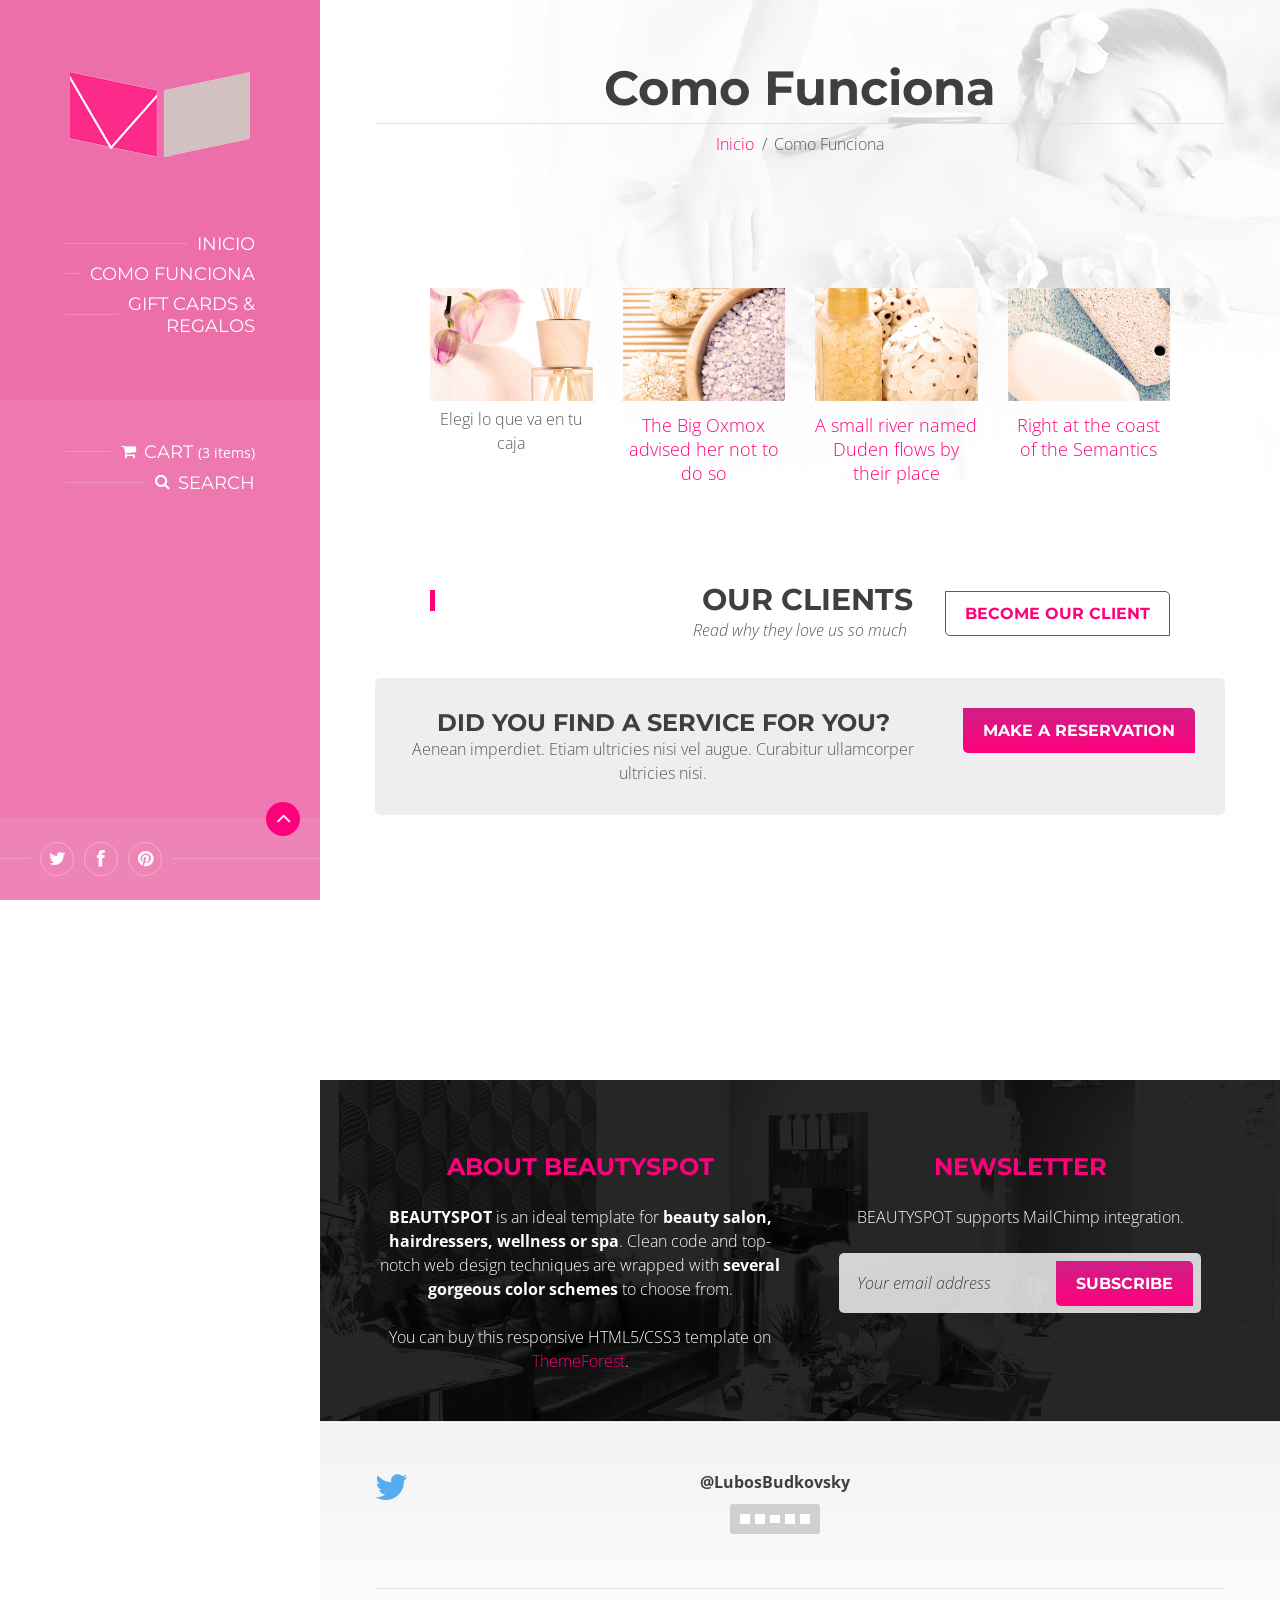
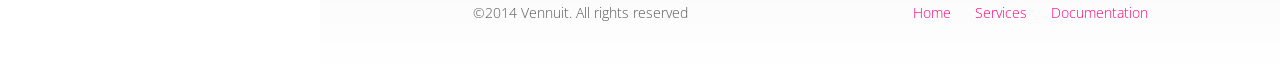
==== commit b64ffc68: "next next" ====
--- a/comofunciona.html
+++ b/comofunciona.html
@@ -33,7 +33,7 @@
 
 					<!-- HEADER BRANDING : begin -->
 					<div class="header-branding">
-						<a href="index.html"><img src="images/logo.png" alt="Vennuit" data-hires="images/logo.2x.png" width="180"></a>
+						<a href="index.html"><img src="images/logo.png" alt="" data-hires="images/logo.2x.png" width="180"></a>
 					</div>
 					<!-- HEADER BRANDING : end -->
 
@@ -53,21 +53,9 @@
 								<li>
 									<span><a href="regalos.html">Gift Cards & Regalos</a></span>
 								</li>
-								<li>
-									<span><a href="blog.html">Blog</a></span>
-									<ul class="sub-menu">
-										<li><a href="blog.html">Article List</a></li>
-										<li><a href="blog-image.html">Image Article</a></li>
-										<li><a href="blog-video.html">Video Article</a></li>
-										<li><a href="blog-audio.html">Audio Article</a></li>
-										<li><a href="blog-quote.html">Quote Article</a></li>
-										<li><a href="blog-link.html">Link Article</a></li>
-										<li><a href="blog-image-disqus.html">Disqus Comments</a></li>
-									</ul>
-								</li>
-								<li>
-									<span><a href="contact.html">Contact</a></span>
-								</li>
+							<br>
+                            <br>
+                            <br>	
 							</ul>
 						</nav>
 						<!-- HEADER MENU : end -->
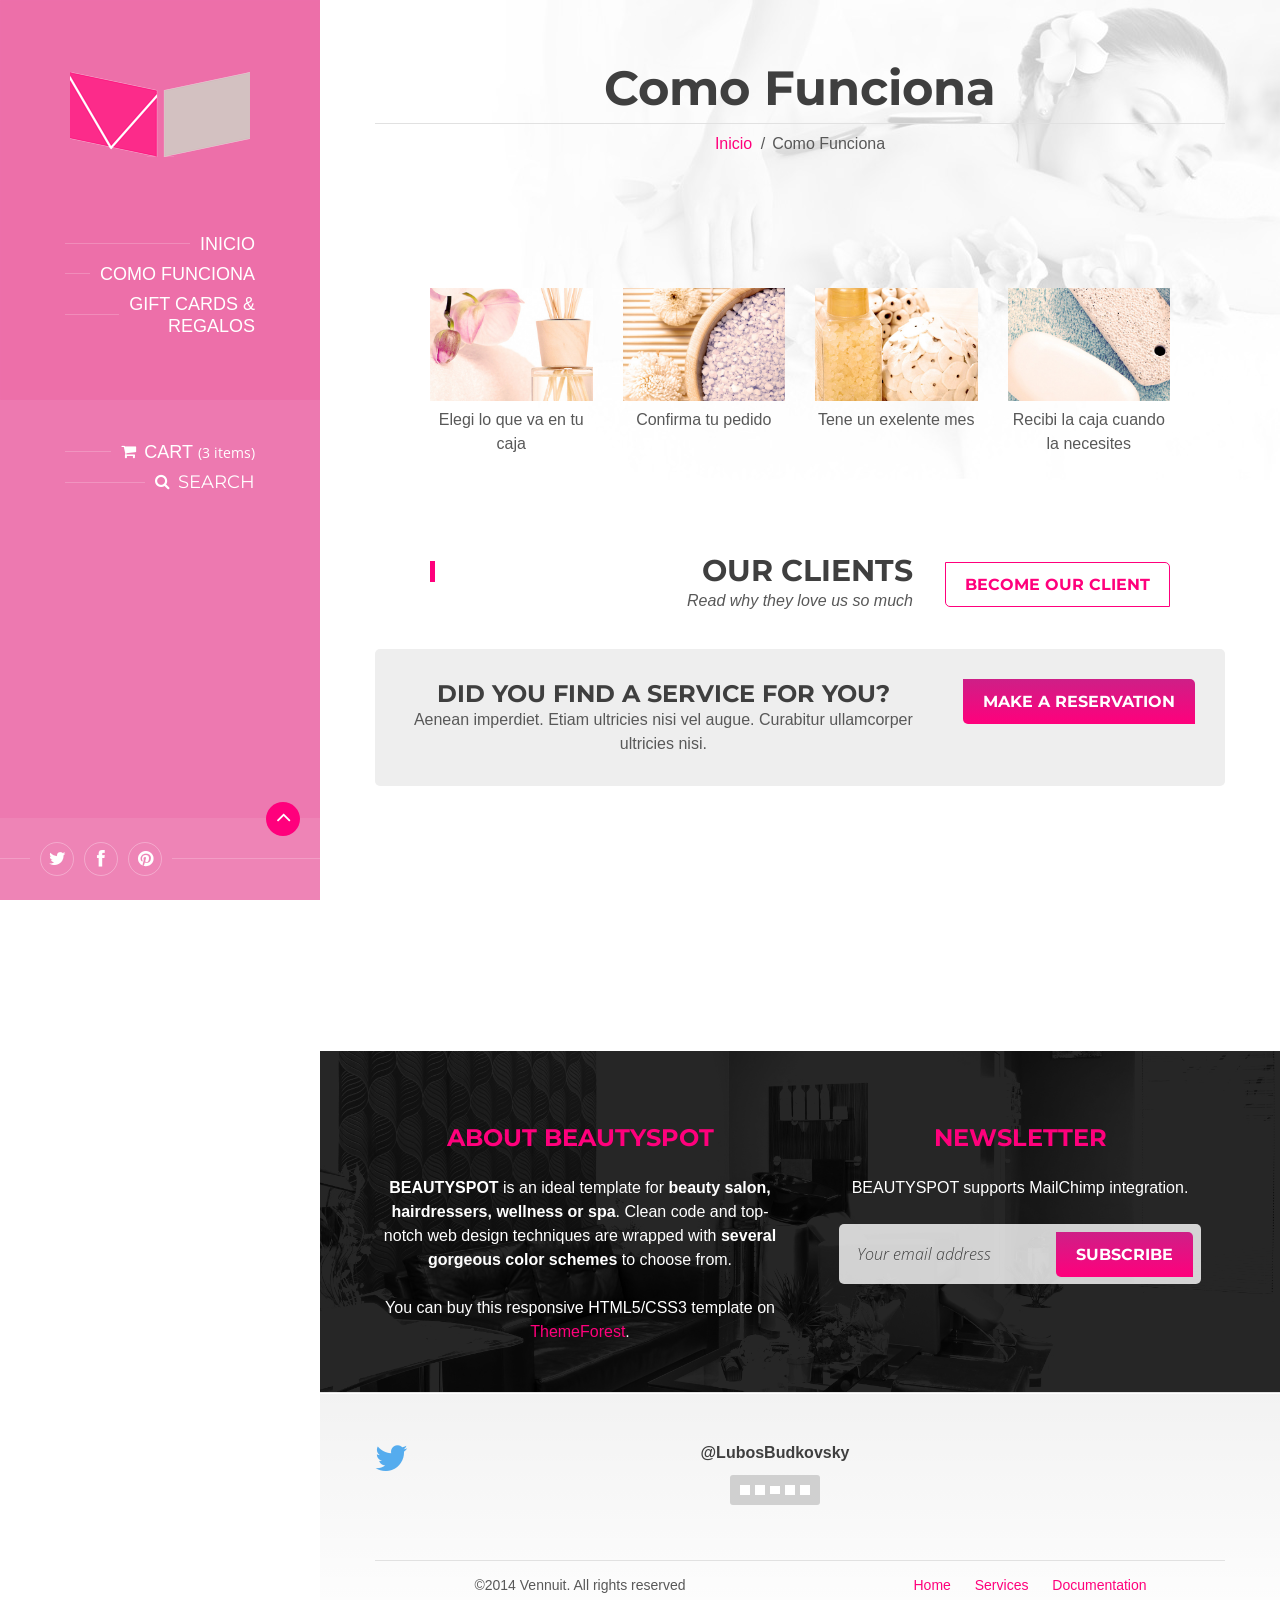
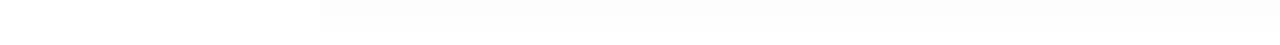
==== commit 49ac314c: "new sahit" ====
--- a/comofunciona.html
+++ b/comofunciona.html
@@ -4,7 +4,7 @@
 
 		<meta http-equiv="content-type" content="text/html; charset=utf-8">
         <meta name="viewport" content="width=device-width, initial-scale=1.0">
-        <title>Services | BeautySpot - A HTML5 Template for Beauty Salons</title>
+        <title>Vennuit | Como Funciona</title>
         <link rel="shortcut icon" href="images/favicon.ico">
 
 		<!-- GOOGLE FONTS : begin -->
@@ -159,7 +159,7 @@
 										<!-- ARTICLE : begin -->
                                         
 										
-									<div class="image"><a href="./blog-image.html"><img src="./images/article_thumb_01.jpg" alt=""></a></div>
+									<div class="image"><img src="./images/article_thumb_01.jpg" alt=""></div>
 										  <blockquote>
 										    <blockquote>
 										      <p class="title"><span class="article-comments">Elegi lo que va en tu caja</span></p>
@@ -173,8 +173,8 @@
 
 										<!-- ARTICLE : begin -->
 										<article class="c-article">
-											<div class="article-image"><a href="./blog-image.html"><img src="./images/article_thumb_02.jpg" alt=""></a></div>
-											<h3 class="article-title"><a href="./blog-image.html">The Big Oxmox advised her not to do so</a></h3>
+											<div class="image"><img src="./images/article_thumb_02.jpg" alt=""></div>
+											 <p class="title"><span class="article-comments">Confirma tu pedido</span>
 										</article>
 										<!-- ARTICLE : end -->
 
@@ -183,8 +183,8 @@
 
 										<!-- ARTICLE : begin -->
 										<article class="c-article">
-											<div class="article-image"><a href="./blog-image.html"><img src="./images/article_thumb_03.jpg" alt=""></a></div>
-											<h3 class="article-title"><a href="./blog-image.html">A small river named Duden flows by their place</a></h3>
+											<div class="image"><img src="./images/article_thumb_03.jpg" alt=""></div>
+											 <p class="title"><span class="article-comments">Tene un exelente mes</span>
 										</article>
 										<!-- ARTICLE : end -->
 
@@ -193,8 +193,8 @@
 
 										<!-- ARTICLE : begin -->
 										<article class="c-article">
-											<div class="article-image"><a href="./blog-image.html"><img src="./images/article_thumb_04.jpg" alt=""></a></div>
-											<h3 class="article-title"><a href="./blog-image.html">Right at the coast of the Semantics</a></h3>
+											<div class="image"><img src="./images/article_thumb_04.jpg" alt=""></div>
+											 <p class="title"><span class="article-comments">Recibi la caja cuando la necesites</span>
 										</article>
 										<!-- ARTICLE : end -->
 
--- a/library/css/style.css
+++ b/library/css/style.css
@@ -30,6 +30,7 @@
 	vertical-align: baseline;
 	alignment-adjust: central;
 	text-align: center;
+	font-family: "Helvetica Neue", Helvetica, Arial, sans-serif;
 }article,aside,details,figcaption,figure,footer,header,hgroup,menu,nav,section{display:block}body{line-height:1}ol,ul{list-style:none}blockquote,q{quotes:none}blockquote:before,blockquote:after,q:before,q:after{content:'';content:none}table{border-collapse:collapse;border-spacing:0}html{height:100%}html.m-modal-active,html.m-modal-active body{overflow:hidden;-webkit-overflow-scrolling:touch}body{position:relative;margin:0;font:16px/1.5em "Open Sans",Arial,sans-serif;font-weight:300;-webkit-font-smoothing:antialiased;-ms-word-wrap:break-word;word-wrap:break-word}a,a:hover,a:focus,a:active{-webkit-transition:all 250ms ease-in-out;-moz-transition:all 250ms ease-in-out;-ms-transition:all 250ms ease-in-out;-o-transition:all 250ms ease-in-out;transition:all 250ms ease-in-out;text-decoration:none;outline:none}a{border-bottom:1px solid transparent}code{font-family:monospace}button{background:none;cursor:pointer;outline:0}strong{font-weight:bold}em{font-style:italic}input,textarea,select{font:16px "Open Sans",Arial,sans-serif;outline:0;font-weight:300}img{max-width:100%}.various-content section{margin-bottom:72px}.various-content section:after{display:table;clear:both;height:0;content:''}.various-content p{margin-bottom:24px;line-height:1.5em}.various-content h2{position:relative;margin-bottom:24px;padding-left:15px;font-family:"Montserrat",Arial,sans-serif;font-size:1.875em;line-height:normal;font-weight:bold;text-transform:uppercase}.various-content h2:before{content:'';display:block;position:absolute;left:0;top:9px;width:5px;height:21px}.various-content h3{margin-bottom:24px;font-family:"Montserrat",Arial,sans-serif;font-size:1.5em;line-height:normal;font-weight:bold;text-transform:uppercase}.various-content h4{margin-bottom:24px;font-family:"Montserrat",Arial,sans-serif;font-size:1.125em;line-height:normal;font-weight:bold}.various-content h5{margin-bottom:12px;font-family:"Montserrat",Arial,sans-serif;font-size:1em;line-height:normal;font-weight:bold}.various-content h6{margin-bottom:12px;font-size:1em;line-height:normal;font-weight:normal}.various-content dl{margin-bottom:24px}.various-content dl:after{display:table;clear:both;height:0;content:''}.various-content dl>dt{clear:left;float:left;width:40%;max-width:140px;font-weight:bold}.various-content dl>dd{float:left;width:60%}.various-content ul{margin-bottom:24px}.various-content ul>li{position:relative;margin-top:10px;padding-left:15px}.various-content ul>li:first-child{margin-top:0}.various-content ul>li:before{content:'';display:block;position:absolute;top:10px;left:0;width:6px;height:6px}.various-content ul ol,.various-content ul ul{margin:10px 0 0 0}.various-content ol{margin-bottom:24px}.various-content ol>li{position:relative;margin-top:10px;list-style-type:decimal;list-style-position:inside}.various-content ol>li:first-child{margin-top:0}.various-content ol ul,.various-content ol ol{margin:10px 0 0 20px}.various-content table{margin-bottom:24px;width:100%;border-collapse:collapse}.various-content table th{padding:15px;font-weight:bold;text-align:left;font-family:"Montserrat",Arial,sans-serif;text-transform:uppercase;border-bottom:1px solid transparent}.various-content table th.textalign-right{text-align:right}.various-content table td{padding:15px}.various-content>*:last-child{margin-bottom:0}.heading-2{position:relative;margin-bottom:24px;padding-left:15px;font-family:"Montserrat",Arial,sans-serif;font-size:1.875em;line-height:normal;font-weight:bold;text-transform:uppercase}.heading-2:before{content:'';display:block;position:absolute;left:0;top:9px;width:5px;height:21px}.heading-2.m-small{font-size:1.5em}.heading-2.m-small:before{top:7px;height:17px}.heading-3{margin-bottom:24px;font-family:"Montserrat",Arial,sans-serif;font-size:1.5em;line-height:normal;font-weight:bold;text-transform:uppercase}.default-form label{display:block;margin-bottom:3px;font-family:"Montserrat",Arial,sans-serif;font-size:0.875em;text-transform:uppercase}.default-form input,.default-form textarea,.default-form select,.default-form .selectbox-input .toggle{position:relative;padding:11px 15px;width:100%;max-width:700px;border:0;border-radius:5px;-webkit-transition:background-color 300ms ease-in-out;-moz-transition:background-color 300ms ease-in-out;-ms-transition:background-color 300ms ease-in-out;-o-transition:background-color 300ms ease-in-out;transition:background-color 300ms ease-in-out}.default-form input.m-type-2,.default-form textarea.m-type-2,.default-form select.m-type-2{border:1px solid transparent;padding:10px 14px}.default-form textarea{max-width:100%;height:142px}.default-form .form-field{margin-bottom:24px}.default-form .form-field-title{display:block;margin-bottom:3px;font-family:"Montserrat",Arial,sans-serif;font-size:0.875em;text-transform:uppercase;font-weight:normal}.default-form p{margin-bottom:24px;line-height:1.5em}.default-form .datepicker-input{position:relative;width:100%}.default-form .datepicker-input>i{position:absolute;top:11px;right:14px;font-size:19px;cursor:pointer}.default-form .checkbox-list{list-style-type:none;margin:0;padding:0;margin-top:8px}.default-form .checkbox-list>li{list-style-type:none;margin:0;padding:0}.default-form .checkbox-list>li:before{content:none}.default-form .checkbox-list>li{display:inline-block;margin-right:20px}.default-form .checkbox-input input{display:none;width:auto}.default-form .checkbox-input label{display:inline-block;position:relative;padding-left:22px;font-family:"Open Sans",Arial,sans-serif;text-transform:none;font-weight:300;cursor:pointer}.default-form .checkbox-input label:before{content:'\f096';position:absolute;top:4px;left:0;font-size:18px;display:inline-block;font-family:FontAwesome;font-style:normal;font-weight:normal;line-height:1;-webkit-font-smoothing:antialiased;-moz-osx-font-smoothing:grayscale}.default-form .checkbox-input.m-checked label:before{content:'\f046'}.default-form .selectbox-input{position:relative;max-width:700px}.default-form .selectbox-input>select{display:none}.default-form .selectbox-input .toggle{position:relative;text-align:left}.default-form .selectbox-input .toggle.m-active{border-radius:5px 5px 0 0}.default-form .selectbox-input .toggle:after{content:'\f078';position:absolute;top:13px;right:12px;font-size:19px;display:inline-block;font-family:FontAwesome;font-style:normal;font-weight:normal;line-height:1;-webkit-font-smoothing:antialiased;-moz-osx-font-smoothing:grayscale;-webkit-transition:all 300ms ease-in-out;-moz-transition:all 300ms ease-in-out;-ms-transition:all 300ms ease-in-out;-o-transition:all 300ms ease-in-out;transition:all 300ms ease-in-out}.default-form .selectbox-input .toggle.m-active:after{-webkit-transform:rotate(180deg);-moz-transform:rotate(180deg);-ms-transform:rotate(180deg);-o-transform:rotate(180deg);transform:rotate(180deg)}.default-form .selectbox-input .fake-selectbox{list-style-type:none;margin:0;padding:0;position:absolute;top:100%;right:0;left:0;padding-bottom:5px;max-height:200px;border-radius:0 0 5px 5px;z-index:30;overflow:auto}.default-form .selectbox-input .fake-selectbox>li{list-style-type:none;margin:0;padding:0}.default-form .selectbox-input .fake-selectbox>li:before{content:none}.default-form .selectbox-input .fake-selectbox>li{padding:5px 15px;cursor:pointer;-webkit-transition:all 150ms ease-in-out;-moz-transition:all 150ms ease-in-out;-ms-transition:all 150ms ease-in-out;-o-transition:all 150ms ease-in-out;transition:all 150ms ease-in-out}.default-form .selectbox-input.m-small{font-size:0.875em}.default-form .selectbox-input.m-small .toggle{padding:8px 15px}.default-form .selectbox-input.m-small .toggle:after{font-size:16px}.default-form .selectbox-input.m-type-2 .toggle{padding:10px 14px;border:1px solid transparent}.default-form .selectbox-input.m-type-2 .toggle:after{top:12px}.default-form .selectbox-input.m-type-2.m-small .toggle{padding:7px 14px}.default-form .selectbox-input.m-type-2 .fake-selectbox{border:1px solid transparent;border-top:0}.default-form .quantity-input{position:relative;max-width:80px}.default-form .quantity-input .fake-input{padding-right:30px;text-align:center}.default-form .quantity-input .plus,.default-form .quantity-input .minus{display:block;position:absolute;right:3px;width:18px;height:18px;font-size:10px;border-radius:3px;-webkit-transition:all 300ms ease-in-out;-moz-transition:all 300ms ease-in-out;-ms-transition:all 300ms ease-in-out;-o-transition:all 300ms ease-in-out;transition:all 300ms ease-in-out}.default-form .quantity-input .plus .fa,.default-form .quantity-input .minus .fa{position:relative;top:-3px}.default-form .quantity-input .plus{top:3px}.default-form .quantity-input .minus{bottom:3px}.default-form .form-note{margin:24px 0;padding-top:12px;border-top:1px solid transparent}.default-form .form-note p{margin:0}.default-form .form-note span{font-family:"Montserrat",Arial,sans-serif;font-size:0.875em}.textalign-center{text-align:center}.textalign-left{text-align:left}.textalign-right{text-align:right}.valign-middle{vertical-align:middle}.valign-top{vertical-align:top}.valign-bottom{vertical-align:bottom}.lead{line-height:1.5em;font-size:1.500em;font-weight:400}.no-border{border:0}.rounded{border-radius:50%}.max-width-180{max-width:180px}.max-width-250{max-width:250px}.margin-sides-auto{margin-left:auto;margin-right:auto}.strikethrough{text-decoration:line-through}.clearfix:before,.clearfix:after{display:table;clear:both;height:0;content:''}.various-content .c-accordion,.c-accordion{list-style-type:none;margin:0;padding:0;margin-bottom:24px}.various-content .c-accordion>li,.c-accordion>li{list-style-type:none;margin:0;padding:0}.various-content .c-accordion>li:before,.c-accordion>li:before{content:none}.various-content .c-accordion>li,.c-accordion>li{position:relative;margin-top:12px;border:1px solid transparent;border-radius:5px}.various-content .c-accordion>li:first-child,.c-accordion>li:first-child{margin-top:0}.various-content .c-accordion .accordion-title,.c-accordion .accordion-title{position:relative;margin:0;padding:18px 15px 18px 40px;font-family:"Montserrat",Arial,sans-serif;font-size:1em;font-weight:bold;text-transform:uppercase;cursor:pointer}.various-content .c-accordion .accordion-title:before,.c-accordion .accordion-title:before{content:'\f067';display:block;position:absolute;top:21px;left:15px;font-size:18px;display:inline-block;font-family:FontAwesome;font-style:normal;font-weight:normal;line-height:1;-webkit-font-smoothing:antialiased;-moz-osx-font-smoothing:grayscale}.various-content .c-accordion>li.m-active .accordion-title:before,.c-accordion>li.m-active .accordion-title:before{content:'\f068'}.various-content .c-accordion>li.m-has-price .accordion-title,.c-accordion>li.m-has-price .accordion-title{padding-right:100px}.various-content .c-accordion .accordion-price,.c-accordion .accordion-price{position:absolute;top:18px;right:15px;font-weight:bold;text-transform:uppercase}.various-content .c-accordion .accordion-price .strikethrough,.c-accordion .accordion-price .strikethrough{font-size:0.875em;font-weight:300;text-transform:none}.various-content .c-accordion .accordion-content,.c-accordion .accordion-content{display:none;margin-top:-5px;padding:0 15px 18px 40px}.various-content .c-accordion .accordion-content>*,.c-accordion .accordion-content>*{margin:15px 0 0 0}.various-content .c-accordion .accordion-content>*:first-child,.c-accordion .accordion-content>*:first-child{margin:0}.various-content .c-accordion.m-radio-group .accordion-title:before,.c-accordion.m-radio-group .accordion-title:before{content:'\f096'}.various-content .c-accordion.m-radio-group>li.m-active .accordion-title:before,.c-accordion.m-radio-group>li.m-active .accordion-title:before{content:'\f046'}.various-content .c-accordion.m-radio-group input,.c-accordion.m-radio-group input{display:none}.c-alert-message{position:relative;padding:20px 20px 20px 45px;font-size:0.875em;border-radius:5px}.c-alert-message>.ico{position:absolute;top:19px;left:15px;font-size:24px}.c-article{margin:0 auto 24px auto;max-width:320px}.c-article .article-image{margin-bottom:12px}.c-article .article-image a{display:block;border:0;display:block;position:relative;overflow:hidden;-webkit-transform:translate3d(0, 0, 0)}.c-article .article-image a:before{content:'';display:block;position:absolute;top:0;right:0;bottom:0;left:0;z-index:20;opacity:0;filter:alpha(opacity=0);-webkit-transition:all 700ms ease-in-out;-moz-transition:all 700ms ease-in-out;-ms-transition:all 700ms ease-in-out;-o-transition:all 700ms ease-in-out;transition:all 700ms ease-in-out}.c-article .article-image a:after{content:"\f067";display:block;position:absolute;top:50%;left:0;margin-top:-10px;width:100%;font-size:24px;text-align:center;z-index:30;opacity:0;filter:alpha(opacity=0);display:inline-block;font-family:FontAwesome;font-style:normal;font-weight:normal;line-height:1;-webkit-font-smoothing:antialiased;-moz-osx-font-smoothing:grayscale;-webkit-transition:all 700ms ease-in-out;-moz-transition:all 700ms ease-in-out;-ms-transition:all 700ms ease-in-out;-o-transition:all 700ms ease-in-out;transition:all 700ms ease-in-out}.c-article .article-image a:hover:after,.c-article .article-image a:hover:before{opacity:1;filter:alpha(opacity=100)}.c-article .article-image a img{top:0;left:0;backface-visibility:hidden}.c-article .article-image a img{z-index:10;-webkit-transform:scale(1);-moz-transform:scale(1);-ms-transform:scale(1);-o-transform:scale(1);transform:scale(1);-webkit-transition:all 1500ms ease-in-out;-moz-transition:all 1500ms ease-in-out;-ms-transition:all 1500ms ease-in-out;-o-transition:all 1500ms ease-in-out;transition:all 1500ms ease-in-out;-webkit-transform:translate3d(0, 0, 0)}.c-article .article-image a:hover img{-webkit-transform:scale(1.2) translate(-5px, -5px);-moz-transform:scale(1.2) translate(-5px, -5px);-ms-transform:scale(1.2) translate(-5px, -5px);-o-transform:scale(1.2) translate(-5px, -5px);transform:scale(1.2) translate(-5px, -5px)}@media (max-width: 991px){.c-article .article-image a{-webkit-transform:none}.c-article .article-image a img{-webkit-transform:none;-moz-transform:none;-ms-transform:none;-o-transform:none;transform:none;-webkit-transform:none}.c-article .article-image a:hover img{-webkit-transform:none;-moz-transform:none;-ms-transform:none;-o-transform:none;transform:none}}.c-article .article-image img{display:block}.c-article .article-title{font-family:"Open Sans",Arial,sans-serif;font-size:1.125em;font-weight:300;text-transform:none}.c-button{display:inline-block;position:relative;top:0;padding:11px 20px 10px 20px;font-family:"Montserrat",Arial,sans-serif;font-weight:bold;text-transform:uppercase;border:0;border-radius:0 5px;-webkit-transition:all 300ms ease-in-out;-moz-transition:all 300ms ease-in-out;-ms-transition:all 300ms ease-in-out;-o-transition:all 300ms ease-in-out;transition:all 300ms ease-in-out}.c-button.m-small{padding:5px 15px 4px 15px;font-size:0.875em}.c-button.m-medium{padding:14px 25px}.c-button.m-big{padding:20px 35px;font-size:1.125em}.c-button.m-type-2{padding:10px 19px 9px 19px;border:1px solid transparent}.c-button.m-small.m-type-2{padding:4px 14px 3px 14px}.c-button.m-medium.m-type-2{padding:13px 24px}.c-button.m-big.m-type-2{padding:19px 34px}.c-button .fa{margin-right:10px}.c-button:active{top:2px}.various-content .c-cta-message,.c-cta-message{margin-bottom:24px;padding:30px;border-radius:5px}.various-content .c-cta-message h2,.c-cta-message h2{margin-bottom:0;padding:0;font-size:1.5em}.various-content .c-cta-message h2:before,.c-cta-message h2:before{display:none}.various-content .c-cta-message p,.c-cta-message p{margin:0}.c-divider{margin:24px 0;border:0;border-top:1px solid transparent}.c-divider.m-x-small{margin:12px 0}.c-divider.m-medium{margin:36px 0}.c-divider.m-large{margin:48px 0}.c-gallery{margin-bottom:24px}.c-gallery .thumb-list:after{display:table;clear:both;height:0;content:''}.c-gallery .thumb{float:left;width:25%}.c-gallery .owl-carousel .thumb{float:none;width:auto}.c-gallery .thumb a{display:block;border:0;display:block;position:relative;overflow:hidden;-webkit-transform:translate3d(0, 0, 0);-webkit-transform:translate3d(0, 0, 0)}.c-gallery .thumb a:before{content:'';display:block;position:absolute;top:0;right:0;bottom:0;left:0;z-index:20;opacity:0;filter:alpha(opacity=0);-webkit-transition:all 700ms ease-in-out;-moz-transition:all 700ms ease-in-out;-ms-transition:all 700ms ease-in-out;-o-transition:all 700ms ease-in-out;transition:all 700ms ease-in-out}.c-gallery .thumb a:after{content:"\f067";display:block;position:absolute;top:50%;left:0;margin-top:-10px;width:100%;font-size:24px;text-align:center;z-index:30;opacity:0;filter:alpha(opacity=0);display:inline-block;font-family:FontAwesome;font-style:normal;font-weight:normal;line-height:1;-webkit-font-smoothing:antialiased;-moz-osx-font-smoothing:grayscale;-webkit-transition:all 700ms ease-in-out;-moz-transition:all 700ms ease-in-out;-ms-transition:all 700ms ease-in-out;-o-transition:all 700ms ease-in-out;transition:all 700ms ease-in-out}.c-gallery .thumb a:hover:after,.c-gallery .thumb a:hover:before{opacity:1;filter:alpha(opacity=100)}.c-gallery .thumb a img{top:0;left:0;backface-visibility:hidden}.c-gallery .thumb a img{z-index:10;-webkit-transform:scale(1);-moz-transform:scale(1);-ms-transform:scale(1);-o-transform:scale(1);transform:scale(1);-webkit-transition:all 1500ms ease-in-out;-moz-transition:all 1500ms ease-in-out;-ms-transition:all 1500ms ease-in-out;-o-transition:all 1500ms ease-in-out;transition:all 1500ms ease-in-out;-webkit-transform:translate3d(0, 0, 0)}.c-gallery .thumb a:hover img{-webkit-transform:scale(1.2) translate(-5px, -5px);-moz-transform:scale(1.2) translate(-5px, -5px);-ms-transform:scale(1.2) translate(-5px, -5px);-o-transform:scale(1.2) translate(-5px, -5px);transform:scale(1.2) translate(-5px, -5px)}@media (max-width: 991px){.c-gallery .thumb a{-webkit-transform:none}.c-gallery .thumb a img{-webkit-transform:none;-moz-transform:none;-ms-transform:none;-o-transform:none;transform:none;-webkit-transform:none}.c-gallery .thumb a:hover img{-webkit-transform:none;-moz-transform:none;-ms-transform:none;-o-transform:none;transform:none}}.c-gallery .thumb img{display:block}.c-gallery .owl-controls{margin-top:12px;text-align:center;margin-bottom:-36px;-webkit-transition:opacity 300ms ease-in-out;-moz-transition:opacity 300ms ease-in-out;-ms-transition:opacity 300ms ease-in-out;-o-transition:opacity 300ms ease-in-out;transition:opacity 300ms ease-in-out;opacity:0.1;filter:alpha(opacity=10)}.c-gallery .owl-controls .owl-page{display:inline-block;margin:0 3px;width:12px;height:12px;border-radius:50%;border:1px solid transparent;cursor:pointer;-webkit-transition:background-color 300ms ease-in-out;-moz-transition:background-color 300ms ease-in-out;-ms-transition:background-color 300ms ease-in-out;-o-transition:background-color 300ms ease-in-out;transition:background-color 300ms ease-in-out}.c-gallery.m-hover .owl-controls{opacity:1;filter:alpha(opacity=100)}.c-icon-block{position:relative;margin-top:24px;padding-left:35px}.c-icon-block>.ico{position:absolute;top:1px;left:0;font-size:24px}.c-icon-block .icon-block-inner>*:first-child{margin-top:0}.c-loading-anim{display:inline-block;padding:10px;line-height:0;border-radius:3px}.c-loading-anim>span{display:block;width:70px;height:10px;line-height:0;background-size:70px 10px;background-position:0 0}.c-map{margin-bottom:24px}.c-map>iframe{width:100%;height:300px}.c-modal{position:fixed;top:0;right:0;bottom:0;left:0;z-index:90;overflow:auto;overflow-y:scroll;-webkit-overflow-scrolling:touch}.c-modal .modal-loading{position:absolute;top:50%;right:0;left:0;text-align:center}.c-modal .modal-loading .c-loading-anim{padding:20px;border:1px solid transparent}.c-modal .modal-box{position:relative;margin:48px auto;width:100%;max-width:800px;border-radius:5px}.c-modal .modal-close{display:block;position:absolute;top:-15px;right:20px;width:40px;height:40px;border-radius:50%;-webkit-transition:all 300ms ease-in-out;-moz-transition:all 300ms ease-in-out;-ms-transition:all 300ms ease-in-out;-o-transition:all 300ms ease-in-out;transition:all 300ms ease-in-out}.c-modal .modal-close>i{position:relative;top:-1px;font-size:18px}.c-modal .modal-close:active{top:-12px}.c-modal .modal-box-inner{padding:48px;padding-bottom:24px}.c-pagination{margin:72px 0 24px 0}.c-pagination>li{display:inline-block;margin:2px 0;vertical-align:top}.c-pagination>li>a{display:block;padding:0 18px;height:40px;line-height:37px;font-weight:400;border-radius:0 5px;border:1px solid transparent}.c-pagination>li.prev,.c-pagination>li.next{font-size:18px}.c-pagination>li.m-active>a{line-height:39px;font-weight:bold;border:0}.various-content .c-pricing-table,.c-pricing-table{margin-bottom:24px;text-align:center;border-radius:5px;border:1px solid transparent}.various-content .c-pricing-table .table-header,.c-pricing-table .table-header{padding:24px;border-bottom:1px solid transparent}.various-content .c-pricing-table .table-title,.c-pricing-table .table-title{margin:0 0 10px 0;font-size:1.5em}.various-content .c-pricing-table .table-price,.c-pricing-table .table-price{margin:0;line-height:0.7em;font-size:3em}.various-content .c-pricing-table .table-price>span,.c-pricing-table .table-price>span{display:block;font-family:"Open Sans",Arial,sans-serif;font-size:0.3em;font-weight:300;text-transform:none}.various-content .c-pricing-table .table-content,.c-pricing-table .table-content{padding:24px;border-top:1px solid transparent}.various-content .c-pricing-table .table-content>*,.c-pricing-table .table-content>*{margin:24px 0 0 0}.various-content .c-pricing-table .table-content>*:first-child,.c-pricing-table .table-content>*:first-child{margin-top:0}.various-content .c-pricing-table .table-content ul,.c-pricing-table .table-content ul{list-style-type:none;margin:0;padding:0}.various-content .c-pricing-table .table-content ul>li,.c-pricing-table .table-content ul>li{list-style-type:none;margin:0;padding:0}.various-content .c-pricing-table .table-content ul>li:before,.c-pricing-table .table-content ul>li:before{content:none}.various-content .c-pricing-table .table-content ul>li,.c-pricing-table .table-content ul>li{margin-top:10px}.various-content .c-pricing-table .table-content ul>li:first-child,.c-pricing-table .table-content ul>li:first-child{margin-top:0}.c-progress-bar{position:relative;margin-bottom:24px;border-radius:5px;border:5px solid transparent}.c-progress-bar>span{display:block;width:0;height:10px;border-radius:3px;-webkit-transition:width 300ms ease-in-out;-moz-transition:width 300ms ease-in-out;-ms-transition:width 300ms ease-in-out;-o-transition:width 300ms ease-in-out;transition:width 300ms ease-in-out}.c-search-form{margin-bottom:24px;max-width:420px}.c-search-form .form-fields{position:relative;padding:8px 70px 8px 18px;min-height:56px;border-radius:5px;border:1px solid transparent}.c-search-form input{padding:8px 0;width:100%;font-size:16px;font-weight:300;font-style:italic;border:0;background:none}.c-search-form button{position:absolute;top:8px;right:8px;padding:0 20px;height:40px;line-height:40px}.c-search-form button:active{top:10px}.c-search-form .c-button>i,.c-search-form button>i{margin:0;font-size:18px}section header{margin-bottom:36px}section header .container{position:relative}section header .subtitle{margin:-24px 0 0 0;font-style:italic}section header .more{position:absolute;top:10px;right:15px;margin:0}.c-service{margin:0 auto 24px auto;max-width:320px;text-align:center}.c-service .service-image{display:block;margin:0 auto 24px auto;width:100%;max-width:240px;border-radius:50%;overflow:hidden;-webkit-transform:translateZ(0)}.c-service .service-image a{display:block;border:0;display:block;position:relative;overflow:hidden;-webkit-transform:translate3d(0, 0, 0)}.c-service .service-image a:before{content:'';display:block;position:absolute;top:0;right:0;bottom:0;left:0;z-index:20;opacity:0;filter:alpha(opacity=0);-webkit-transition:all 700ms ease-in-out;-moz-transition:all 700ms ease-in-out;-ms-transition:all 700ms ease-in-out;-o-transition:all 700ms ease-in-out;transition:all 700ms ease-in-out}.c-service .service-image a:after{content:"\f067";display:block;position:absolute;top:50%;left:0;margin-top:-10px;width:100%;font-size:24px;text-align:center;z-index:30;opacity:0;filter:alpha(opacity=0);display:inline-block;font-family:FontAwesome;font-style:normal;font-weight:normal;line-height:1;-webkit-font-smoothing:antialiased;-moz-osx-font-smoothing:grayscale;-webkit-transition:all 700ms ease-in-out;-moz-transition:all 700ms ease-in-out;-ms-transition:all 700ms ease-in-out;-o-transition:all 700ms ease-in-out;transition:all 700ms ease-in-out}.c-service .service-image a:hover:after,.c-service .service-image a:hover:before{opacity:1;filter:alpha(opacity=100)}.c-service .service-image a img{top:0;left:0;backface-visibility:hidden}.c-service .service-image a img{z-index:10;-webkit-transform:scale(1);-moz-transform:scale(1);-ms-transform:scale(1);-o-transform:scale(1);transform:scale(1);-webkit-transition:all 1500ms ease-in-out;-moz-transition:all 1500ms ease-in-out;-ms-transition:all 1500ms ease-in-out;-o-transition:all 1500ms ease-in-out;transition:all 1500ms ease-in-out;-webkit-transform:translate3d(0, 0, 0)}.c-service .service-image a:hover img{-webkit-transform:scale(1.2) translate(-5px, -5px);-moz-transform:scale(1.2) translate(-5px, -5px);-ms-transform:scale(1.2) translate(-5px, -5px);-o-transform:scale(1.2) translate(-5px, -5px);transform:scale(1.2) translate(-5px, -5px)}@media (max-width: 991px){.c-service .service-image a{-webkit-transform:none}.c-service .service-image a img{-webkit-transform:none;-moz-transform:none;-ms-transform:none;-o-transform:none;transform:none;-webkit-transform:none}.c-service .service-image a:hover img{-webkit-transform:none;-moz-transform:none;-ms-transform:none;-o-transform:none;transform:none}}.c-service .service-image a:before{border-radius:50%}.c-service .service-image img{display:block;border-radius:50%}.c-service .service-image a:hover img{-webkit-transform:none;-moz-transform:none;-ms-transform:none;-o-transform:none;transform:none}.c-service .service-title{display:inline-block;margin-bottom:12px;font-size:1.125em}.c-service .service-title a{display:inline-block;padding-bottom:10px}.c-service-list .service-list-inner:after{display:table;clear:both;height:0;content:''}.c-service-list .service-list-item{float:left;width:25%}.c-service-list .service-list-item .c-service{margin-left:15px;margin-right:15px}.c-service-list .owl-wrapper .service-list-item{float:none;padding:0 15px;width:auto}.c-service-list .owl-wrapper .c-service{margin-left:auto;margin-right:auto}.c-service-list .owl-controls{margin-top:12px;text-align:center;margin-top:0;margin-bottom:-36px;-webkit-transition:opacity 300ms ease-in-out;-moz-transition:opacity 300ms ease-in-out;-ms-transition:opacity 300ms ease-in-out;-o-transition:opacity 300ms ease-in-out;transition:opacity 300ms ease-in-out;opacity:0.1;filter:alpha(opacity=10)}.c-service-list .owl-controls .owl-page{display:inline-block;margin:0 3px;width:12px;height:12px;border-radius:50%;border:1px solid transparent;cursor:pointer;-webkit-transition:background-color 300ms ease-in-out;-moz-transition:background-color 300ms ease-in-out;-ms-transition:background-color 300ms ease-in-out;-o-transition:background-color 300ms ease-in-out;transition:background-color 300ms ease-in-out}.c-service-list.m-hover .owl-controls{opacity:1;filter:alpha(opacity=100)}.c-tabs{margin-bottom:24px;padding:24px;border:1px solid transparent;border-radius:5px}.c-tabs .tab-list{list-style-type:none;margin:0;padding:0;margin-bottom:17px}.c-tabs .tab-list>li{list-style-type:none;margin:0;padding:0}.c-tabs .tab-list>li:before{content:none}.c-tabs .tab-list>li{display:inline-block;border-radius:0 5px;margin:0 5px 7px 0;padding:11px 20px 10px 20px;font-family:"Montserrat",Arial,sans-serif;font-weight:bold;text-transform:uppercase;border:1px solid transparent;border-radius:0 5px;-webkit-transition:all 300ms ease-in-out;-moz-transition:all 300ms ease-in-out;-ms-transition:all 300ms ease-in-out;-o-transition:all 300ms ease-in-out;transition:all 300ms ease-in-out;cursor:pointer}.c-tabs .content-list{list-style-type:none;margin:0;padding:0}.c-tabs .content-list>li{list-style-type:none;margin:0;padding:0}.c-tabs .content-list>li:before{content:none}.c-tabs .content-list>li>*{margin:15px 0 0 0}.c-tabs .content-list>li>*:first-child{margin:0}.various-content .c-team-member,.c-team-member{margin-bottom:24px}.various-content .c-team-member .member-inner,.c-team-member .member-inner{position:relative;padding-top:1px}.various-content .c-team-member.m-has-portrait .member-inner,.c-team-member.m-has-portrait .member-inner{padding-left:170px;min-height:150px}.various-content .c-team-member .member-portrait,.c-team-member .member-portrait{position:absolute;top:0;left:0;padding:5px;width:150px;height:150px;border-radius:50%}.various-content .c-team-member .member-portrait img,.c-team-member .member-portrait img{border-radius:50%}.various-content .c-team-member .member-name,.c-team-member .member-name{margin:6px 0 12px 0;font-family:"Montserrat",Arial,sans-serif;font-weight:bold;text-transform:uppercase}.various-content .c-team-member .member-role,.c-team-member .member-role{margin:-12px 0 12px 0;font-family:"Open Sans",Arial,sans-serif;font-size:0.875em;font-weight:300;text-transform:none}.various-content .c-team-member .member-description>*,.c-team-member .member-description>*{margin:12px 0 0 0}.various-content .c-team-member .member-description>*:first-child,.c-team-member .member-description>*:first-child{margin-top:0}.various-content .c-team-member .member-social,.c-team-member .member-social{list-style-type:none;margin:0;padding:0;margin-top:12px;font-size:24px}.various-content .c-team-member .member-social>li,.c-team-member .member-social>li{list-style-type:none;margin:0;padding:0}.various-content .c-team-member .member-social>li:before,.c-team-member .member-social>li:before{content:none}.various-content .c-team-member .member-social>li,.c-team-member .member-social>li{display:inline-block;margin-right:5px}.c-testimonial{position:relative;margin-bottom:24px}.c-testimonial .testimonial-inner{position:relative;padding-top:1px}.c-testimonial.m-has-portrait .testimonial-inner{padding-left:180px;min-height:150px}.c-testimonial .testimonial-portrait{position:absolute;top:0;left:2px;padding:5px;width:150px;height:150px;border-radius:50%}.c-testimonial .testimonial-portrait>span{display:block;padding-bottom:100%;width:140px;height:0;border-radius:50%;overflow:hidden}.c-testimonial blockquote{padding-top:12px}.c-testimonial blockquote p{margin:0;font-size:1.5em;font-style:italic}.c-testimonial blockquote footer{margin-top:24px}.c-testimonial-list{padding:24px 0 12px 0}.c-testimonial-list .owl-controls{margin-top:12px;text-align:center;position:absolute;bottom:-55px;right:0;left:0;margin:0;padding-bottom:10px;-webkit-transition:opacity 300ms ease-in-out;-moz-transition:opacity 300ms ease-in-out;-ms-transition:opacity 300ms ease-in-out;-o-transition:opacity 300ms ease-in-out;transition:opacity 300ms ease-in-out;opacity:0.1;filter:alpha(opacity=10)}.c-testimonial-list .owl-controls .owl-page{display:inline-block;margin:0 3px;width:12px;height:12px;border-radius:50%;border:1px solid transparent;cursor:pointer;-webkit-transition:background-color 300ms ease-in-out;-moz-transition:background-color 300ms ease-in-out;-ms-transition:background-color 300ms ease-in-out;-o-transition:background-color 300ms ease-in-out;transition:background-color 300ms ease-in-out}.c-testimonial-list.m-hover .owl-controls{opacity:1;filter:alpha(opacity=100)}#header{position:fixed;top:0;left:0;width:30%;height:100%;z-index:50}.header-bg{height:100%}@-webkit-keyframes header-inner-bg{0%{background-position:0 0}100%{background-position:-500px 0}}@-moz-keyframes header-inner-bg{0%{background-position:0 0}100%{background-position:-500px 0}}@-o-keyframes header-inner-bg{0%{background-position:0 0}100%{background-position:-500px 0}}@keyframes header-inner-bg{0%{background-position:0 0}100%{background-position:-500px 0}}.header-inner{position:relative;padding:0 50px;height:100%;z-index:20}.m-animated .header-inner{-webkit-animation:header-inner-bg 70s infinite linear;-moz-animation:header-inner-bg 70s infinite linear;-o-animation:header-inner-bg 70s infinite linear;animation:header-inner-bg 70s infinite linear}.header-branding{display:block;position:relative;padding-top:72px;text-align:center;z-index:10}.header-branding>a:hover{text-decoration:none}.header-branding>a>img{display:block;margin:0 auto}.header-branding>a>.branding-title{display:block;margin-top:5px;font-size:0.875em;font-weight:400;text-transform:uppercase}.header-navigation{position:relative;margin:72px auto 0 auto;max-width:310px;z-index:20;-webkit-transition:opacity 300ms ease-in-out;-moz-transition:opacity 300ms ease-in-out;-ms-transition:opacity 300ms ease-in-out;-o-transition:opacity 300ms ease-in-out;transition:opacity 300ms ease-in-out}.m-has-active-panel .header-navigation{opacity:0.1;filter:alpha(opacity=10)}.m-has-active-panel .header-navigation:after{content:'';position:absolute;top:0;right:0;bottom:0;left:0;width:100%;height:100%;z-index:25}.header-menu{margin-bottom:24px}.header-menu>ul>li{position:relative;padding:4px 15px}.header-menu>ul>li>span{display:block;text-align:right;font:1.125em "Montserrat",Arial,sans-serif;text-transform:uppercase;overflow:hidden}.header-menu>ul>li>span>a{position:relative;right:0;-webkit-transition:all 300ms ease-in-out;-moz-transition:all 300ms ease-in-out;-ms-transition:all 300ms ease-in-out;-o-transition:all 300ms ease-in-out;transition:all 300ms ease-in-out;border:0}.header-menu>ul>li>span>a:before{content:'';display:block;position:absolute;top:50%;right:100%;margin:-1px 10px 0 0;width:300px;height:1px}.header-menu>ul>li.m-hover>span>a,.header-menu>ul>li>span>a:hover{padding-right:10px}.header-menu .sub-menu{display:none;position:absolute;top:0;left:100%;margin:-10px 0 0 -1px;padding:14px 20px;width:180px;border-radius:5px;font-size:0.875em;z-index:20;-webkit-animation-duration:500ms;-moz-animation-duration:500ms;-o-animation-duration:500ms;animation-duration:500ms}.header-menu .sub-menu:before{content:'';display:block;position:absolute;top:16px;left:-8px;width:0;height:0;border-top:7px solid transparent;border-bottom:7px solid transparent;border-right:9px solid transparent}.header-menu .sub-menu>li{margin-top:5px;font-weight:bold}.header-menu .sub-menu>li:first-child{margin-top:0}.header-menu .submenu-toggle{display:none}.header-menu-toggle{display:none}.header-cart{padding:4px 15px;text-align:right}.header-cart:after{display:table;clear:both;height:0;content:''}.header-cart .header-cart-inner{overflow:hidden}.header-cart a{display:block;position:relative;right:0;float:right;padding-left:23px;border:0;font:1.125em "Montserrat",Arial,sans-serif;text-transform:uppercase;-webkit-transition:all 300ms ease-in-out;-moz-transition:all 300ms ease-in-out;-ms-transition:all 300ms ease-in-out;-o-transition:all 300ms ease-in-out;transition:all 300ms ease-in-out}.header-cart a:before{content:'';display:block;position:absolute;top:50%;right:100%;margin:-1px 10px 0 0;width:300px;height:1px}.header-cart a:hover{right:10px}.header-cart .cart-ico{position:absolute;top:3px;left:0;font-size:16px}.header-cart .cart-count{margin-left:5px;font:0.778em "Open Sans",Arial,sans-serif;text-transform:none}.header-search{padding:4px 15px;text-align:right}.header-search:after{display:table;clear:both;height:0;content:''}.header-search .header-search-inner{overflow:hidden}.header-search .search-form{-webkit-transition:all 300ms ease-in-out;-moz-transition:all 300ms ease-in-out;-ms-transition:all 300ms ease-in-out;-o-transition:all 300ms ease-in-out;transition:all 300ms ease-in-out;position:relative;right:0;float:right;padding-left:23px}.header-search .search-form:before{content:'';display:block;position:absolute;top:50%;right:100%;margin:-1px 10px 0 0;width:300px;height:1px}.header-search .search-form:hover{right:10px}.header-search .search-ico{position:absolute;top:3px;left:0;font-size:16px}.header-search .search-input{display:none;padding:0 10px 0 0;width:180px;background:none;border:0;float:left}.header-search .search-submit{display:none;float:right;margin-right:-10px;width:24px;height:24px;border-radius:3px}.header-search .search-submit>i{position:relative;top:-1px}.header-search .search-toggle{font:1.125em "Montserrat",Arial,sans-serif;font-weight:normal;text-transform:uppercase}.header-search .search-toggle-mobile{display:none}.header-search.m-active .search-form{right:10px}.header-search.m-active .search-input{display:block}.header-search.m-active .search-submit{display:block}.header-search.m-active .search-toggle{display:none}.header-panel{position:absolute;left:0;right:0;bottom:0;padding:34px 0 0 0;font-size:0.875em;z-index:30}.header-panel-toggle{display:none}.header-reservation{position:absolute;top:-16px;right:0;left:0;text-align:center}.header-contact>ul{margin-bottom:48px;padding:0 60px}.header-contact>ul:after{display:table;clear:both;height:0;content:''}.header-contact>ul>li{float:left;margin-top:24px;width:50%;line-height:1.5em}.header-contact>ul>li:nth-child(odd){clear:left}.header-contact .item-inner{
 	position: relative;
 	padding-left: 60px;
--- a/library/css/skin/default.css
+++ b/library/css/skin/default.css
@@ -1,4 +1,8 @@
-body{color:#585858;background-color:#fff}a,a:hover,a:active,a:focus{color:#ff007c}a:hover{border-color:#ff007c}.various-content h2{color:#3f3f3f}.various-content h2:before{background-color:#ff007c}.various-content h3,.various-content h4,.various-content h5,.various-content h6{color:#3f3f3f}.various-content ul>li:before{background-color:#3f3f3f}.various-content ul>li>ul>li:before{background-color:#d0d0d0}.various-content table th{color:#3f3f3f}.various-content table tbody tr:nth-child(odd) td{background-color:#eee}.heading-2{color:#3f3f3f}.heading-2:before{background-color:#ff007c}.heading-3{color:#3f3f3f}.default-form label{color:#3f3f3f}.default-form label>span{color:#ff007c}.default-form input,.default-form textarea,.default-form select,.default-form .selectbox-input .toggle{color:#585858;background-color:#eee}.default-form input.m-type-2,.default-form textarea.m-type-2,.default-form select.m-type-2{border-color:#e1e1e1;background-color:transparent}.default-form input.m-error,.default-form textarea.m-error,.default-form select.m-error{background-color:#ffdfe0}.default-form .datepicker-input>i{color:#ff007c}.default-form .checkbox-input label{color:#585858}.default-form .checkbox-input label:before{color:#d0d0d0}.default-form .checkbox-input.m-checked label:before{color:#ff007c}.default-form .selectbox-input .toggle:after{color:#ff007c}.default-form .selectbox-input .fake-selectbox{background-color:#eee;-moz-box-shadow:0 3px 3px rgba(0,0,0,0.1);-webkit-box-shadow:0 3px 3px rgba(0,0,0,0.1);box-shadow:0 3px 3px rgba(0,0,0,0.1)}.default-form .selectbox-input .fake-selectbox>li:hover{color:#FFF;background-color:#ff007c}.default-form .selectbox-input.m-type-2 .toggle{border-color:#d0d0d0;background-color:#fff}.default-form .selectbox-input.m-type-2 .fake-selectbox{border-color:#d0d0d0;background-color:#fff}.default-form .quantity-input .plus,.default-form .quantity-input .minus{color:#FFF;background-color:#ff007c}.default-form .quantity-input .plus:hover,.default-form .quantity-input .minus:hover{-moz-box-shadow:inset 0 0 0 10px rgba(255,255,255,0.2);-webkit-box-shadow:inset 0 0 0 10px rgba(255,255,255,0.2);box-shadow:inset 0 0 0 10px rgba(255,255,255,0.2)}.default-form .form-note{border-color:#e1e1e1}.default-form .form-note span{color:#ff007c}.lead{color:#3f3f3f}.various-content .c-accordion>li,.c-accordion>li{border-color:#e1e1e1}.various-content .c-accordion .accordion-title,.c-accordion .accordion-title{color:#3f3f3f}.various-content .c-accordion .accordion-title:before,.c-accordion .accordion-title:before{color:#ff007c}.various-content .c-accordion .accordion-price,.c-accordion .accordion-price{color:#ff007c}.various-content .c-accordion .accordion-price .sale-price,.c-accordion .accordion-price .sale-price{color:#099db3}.various-content .c-accordion .accordion-price .strikethrough,.c-accordion .accordion-price .strikethrough{color:#585858}.various-content .c-accordion.m-radio-group .accordion-title:before,.c-accordion.m-radio-group .accordion-title:before{color:#d0d0d0}.various-content .c-accordion.m-radio-group>li.m-active .accordion-title:before,.c-accordion.m-radio-group>li.m-active .accordion-title:before{color:#ff007c}.c-alert-message.m-warning{color:#d40041;background-color:#ffdfe0}.c-alert-message.m-success{color:#499143;background-color:#d4fbd3}.c-alert-message.m-info{color:#265e88;background-color:#e1edf9}.c-alert-message.m-notification{color:#c88435;background-color:#fff4cf}.c-article .article-image a:before{background-color:#ff007c;background-color:rgba(255,0,124,0.5);background-image:-webkit-gradient(linear, left top, left bottom, from(rgba(9,157,179,0.6)), to(transparent));background-image:-webkit-linear-gradient(top, rgba(9,157,179,0.6), transparent);background-image:-moz-linear-gradient(top, rgba(9,157,179,0.6), transparent);background-image:-o-linear-gradient(top, rgba(9,157,179,0.6), transparent);background-image:linear-gradient(to bottom, rgba(9,157,179,0.6),transparent)}.c-article .article-image a:after{color:#FFF}.c-button{color:#FFF;background-color:#ff007c;background-image:-webkit-gradient(linear, left top, left bottom, from(rgba(9,157,179,0.2)), to(transparent));background-image:-webkit-linear-gradient(top, rgba(9,157,179,0.2), transparent);background-image:-moz-linear-gradient(top, rgba(9,157,179,0.2), transparent);background-image:-o-linear-gradient(top, rgba(9,157,179,0.2), transparent);background-image:linear-gradient(to bottom, rgba(9,157,179,0.2),transparent)}.c-button:hover{color:#FFF;-moz-box-shadow:inset 0 0 30px 0 rgba(9,157,179,0.35);-webkit-box-shadow:inset 0 0 30px 0 rgba(9,157,179,0.35);box-shadow:inset 0 0 30px 0 rgba(9,157,179,0.35)}.c-button:active{color:#FFF;-moz-box-shadow:inset 0 0 30px 0 rgba(9,157,179,0.65);-webkit-box-shadow:inset 0 0 30px 0 rgba(9,157,179,0.65);box-shadow:inset 0 0 30px 0 rgba(9,157,179,0.65)}.c-button.m-color-2{background-color:#099db3;background-image:-webkit-gradient(linear, left top, left bottom, from(rgba(255,0,124,0.2)), to(transparent));background-image:-webkit-linear-gradient(top, rgba(255,0,124,0.2), transparent);background-image:-moz-linear-gradient(top, rgba(255,0,124,0.2), transparent);background-image:-o-linear-gradient(top, rgba(255,0,124,0.2), transparent);background-image:linear-gradient(to bottom, rgba(255,0,124,0.2),transparent)}.c-button.m-color-2:hover{-moz-box-shadow:inset 0 0 30px 0 rgba(255,0,124,0.35);-webkit-box-shadow:inset 0 0 30px 0 rgba(255,0,124,0.35);box-shadow:inset 0 0 30px 0 rgba(255,0,124,0.35)}.c-button.m-color-2:active{-moz-box-shadow:inset 0 0 30px 0 rgba(255,0,124,0.65);-webkit-box-shadow:inset 0 0 30px 0 rgba(255,0,124,0.65);box-shadow:inset 0 0 30px 0 rgba(255,0,124,0.65)}.c-button.m-color-3{background-color:#3f3f3f;background-image:-webkit-gradient(linear, left top, left bottom, from(rgba(255,255,255,0.1)), to(transparent));background-image:-webkit-linear-gradient(top, rgba(255,255,255,0.1), transparent);background-image:-moz-linear-gradient(top, rgba(255,255,255,0.1), transparent);background-image:-o-linear-gradient(top, rgba(255,255,255,0.1), transparent);background-image:linear-gradient(to bottom, rgba(255,255,255,0.1),transparent)}.c-button.m-color-3:hover{-moz-box-shadow:inset 0 0 30px 0 rgba(255,255,255,0.25);-webkit-box-shadow:inset 0 0 30px 0 rgba(255,255,255,0.25);box-shadow:inset 0 0 30px 0 rgba(255,255,255,0.25)}.c-button.m-color-3:active{-moz-box-shadow:inset 0 0 30px 0 rgba(255,255,255,0.55);-webkit-box-shadow:inset 0 0 30px 0 rgba(255,255,255,0.55);box-shadow:inset 0 0 30px 0 rgba(255,255,255,0.55)}.c-button.m-type-2{color:#ff007c;border-color:#ff007c;background-color:transparent;background-image:none;-moz-box-shadow:none;-webkit-box-shadow:none;box-shadow:none}.c-button.m-type-2:hover{border-color:rgba(255,0,124,0.4);-moz-box-shadow:none;-webkit-box-shadow:none;box-shadow:none}.c-button.m-type-2:active{border-color:rgba(255,0,124,0.2);-moz-box-shadow:none;-webkit-box-shadow:none;box-shadow:none}.c-button.m-type-2.m-color-2{color:#099db3;border-color:#099db3}.c-button.m-type-2.m-color-2:hover{border-color:rgba(9,157,179,0.4);-moz-box-shadow:none;-webkit-box-shadow:none;box-shadow:none}.c-button.m-type-2.m-color-2:active{border-color:rgba(9,157,179,0.2);-moz-box-shadow:none;-webkit-box-shadow:none;box-shadow:none}.c-button.m-type-2.m-color-3{color:#3f3f3f;border-color:#3f3f3f}.c-button.m-type-2.m-color-3:hover{border-color:rgba(63,63,63,0.4);-moz-box-shadow:none;-webkit-box-shadow:none;box-shadow:none}.c-button.m-type-2.m-color-3:active{border-color:rgba(63,63,63,0.2);-moz-box-shadow:none;-webkit-box-shadow:none;box-shadow:none}.c-cta-message{background-color:#eee}.c-divider{border-color:#e1e1e1}.c-divider.m-transparent{border-color:transparent}.c-gallery .thumb a:before{background-color:#ff007c;background-color:rgba(255,0,124,0.5);background-image:-webkit-gradient(linear, left top, left bottom, from(rgba(9,157,179,0.6)), to(transparent));background-image:-webkit-linear-gradient(top, rgba(9,157,179,0.6), transparent);background-image:-moz-linear-gradient(top, rgba(9,157,179,0.6), transparent);background-image:-o-linear-gradient(top, rgba(9,157,179,0.6), transparent);background-image:linear-gradient(to bottom, rgba(9,157,179,0.6),transparent)}.c-gallery .thumb a:after{color:#FFF}.c-gallery .owl-controls .owl-page{border-color:#ff007c}.c-gallery .owl-controls .owl-page.active,.c-gallery .owl-controls .owl-page:hover{background-color:#ff007c}.c-icon-block>.ico{color:#ff007c}.c-loading-anim{background-color:#d0d0d0}.c-loading-anim>span{background-image:url("../../img/loader_2x.gif");filter:progid:DXImageTransform.Microsoft.AlphaImageLoader(src='../../img/loader_2x.gif', sizingMethod='scale');-ms-filter:"progid:DXImageTransform.Microsoft.AlphaImageLoader( src='../../img/loader_2x.gif', sizingMethod='scale')"}.c-modal{background-color:rgba(255,0,124,0.5);background-image:-webkit-gradient(linear, left top, left bottom, from(rgba(9,157,179,0.5)), to(transparent));background-image:-webkit-linear-gradient(top, rgba(9,157,179,0.5), transparent);background-image:-moz-linear-gradient(top, rgba(9,157,179,0.5), transparent);background-image:-o-linear-gradient(top, rgba(9,157,179,0.5), transparent);background-image:linear-gradient(to bottom, rgba(9,157,179,0.5),transparent)}.c-modal .modal-loading .c-loading-anim{border-color:#FFF;border-color:rgba(255,255,255,0.2);background-color:transparent}.c-modal .modal-box{background-color:#fff}.c-modal .modal-close{color:#FFF;background-color:#ff007c}.c-modal .modal-close:hover{-moz-box-shadow:inset 0 0 10px 0 rgba(9,157,179,0.35);-webkit-box-shadow:inset 0 0 10px 0 rgba(9,157,179,0.35);box-shadow:inset 0 0 10px 0 rgba(9,157,179,0.35)}.c-modal .modal-close:active{-moz-box-shadow:inset 0 0 10px 0 rgba(9,157,179,0.65);-webkit-box-shadow:inset 0 0 10px 0 rgba(9,157,179,0.65);box-shadow:inset 0 0 10px 0 rgba(9,157,179,0.65)}.c-pagination>li>a{color:#585858;border-color:#e1e1e1}.c-pagination>li.m-active>a{color:#FFF;background-color:#ff007c;background-image:-webkit-gradient(linear, left top, left bottom, from(rgba(9,157,179,0.2)), to(transparent));background-image:-webkit-linear-gradient(top, rgba(9,157,179,0.2), transparent);background-image:-moz-linear-gradient(top, rgba(9,157,179,0.2), transparent);background-image:-o-linear-gradient(top, rgba(9,157,179,0.2), transparent);background-image:linear-gradient(to bottom, rgba(9,157,179,0.2),transparent)}.c-pagination>li>a:hover{border-color:#d0d0d0}.various-content .c-pricing-table,.c-pricing-table{border-color:#e1e1e1}.various-content .c-pricing-table .table-header,.c-pricing-table .table-header{border-color:#e1e1e1}.various-content .c-pricing-table .table-price,.c-pricing-table .table-price{color:#ff007c}.various-content .c-pricing-table .table-price>span,.c-pricing-table .table-price>span{color:#3f3f3f}.various-content .c-pricing-table .table-content,.c-pricing-table .table-content{border-color:#fff;background-image:-webkit-gradient(linear, left top, left bottom, from(rgba(0,0,0,0.05) 0%), to(rgba(0,0,0,0) 50%));background-image:-webkit-linear-gradient(top, rgba(0,0,0,0.05) 0%, rgba(0,0,0,0) 50%);background-image:-moz-linear-gradient(top, rgba(0,0,0,0.05) 0%, rgba(0,0,0,0) 50%);background-image:-o-linear-gradient(top, rgba(0,0,0,0.05) 0%, rgba(0,0,0,0) 50%);background-image:linear-gradient(to bottom, rgba(0,0,0,0.05) 0%,rgba(0,0,0,0) 50%)}.c-progress-bar{border-color:#eee;background-color:#eee}.c-progress-bar>span{background-color:#ff007c;background-image:-webkit-gradient(linear, left top, right top, from(rgba(9,157,179,0.5)), to(transparent));background-image:-webkit-linear-gradient(left, rgba(9,157,179,0.5), transparent);background-image:-moz-linear-gradient(left, rgba(9,157,179,0.5), transparent);background-image:-o-linear-gradient(left, rgba(9,157,179,0.5), transparent);background-image:linear-gradient(to right, rgba(9,157,179,0.5),transparent)}.c-progress-bar.m-color-2>span{background-color:#099db3;background-image:-webkit-gradient(linear, left top, right top, from(rgba(255,0,124,0.5)), to(transparent));background-image:-webkit-linear-gradient(left, rgba(255,0,124,0.5), transparent);background-image:-moz-linear-gradient(left, rgba(255,0,124,0.5), transparent);background-image:-o-linear-gradient(left, rgba(255,0,124,0.5), transparent);background-image:linear-gradient(to right, rgba(255,0,124,0.5),transparent)}.c-progress-bar.m-color-3>span{background-color:#3f3f3f;background-image:-webkit-gradient(linear, left top, right top, from(rgba(255,255,255,0.3)), to(transparent));background-image:-webkit-linear-gradient(left, rgba(255,255,255,0.3), transparent);background-image:-moz-linear-gradient(left, rgba(255,255,255,0.3), transparent);background-image:-o-linear-gradient(left, rgba(255,255,255,0.3), transparent);background-image:linear-gradient(to right, rgba(255,255,255,0.3),transparent)}.c-search-form .form-fields{border-color:#e1e1e1}.c-search-form input{color:#3f3f3f}.c-service .service-image a:before{background-color:#ff007c;background-color:rgba(255,0,124,0.5);background-image:-webkit-gradient(linear, left top, left bottom, from(rgba(9,157,179,0.6)), to(transparent));background-image:-webkit-linear-gradient(top, rgba(9,157,179,0.6), transparent);background-image:-moz-linear-gradient(top, rgba(9,157,179,0.6), transparent);background-image:-o-linear-gradient(top, rgba(9,157,179,0.6), transparent);background-image:linear-gradient(to bottom, rgba(9,157,179,0.6),transparent)}.c-service .service-image a:after{color:#FFF}.c-service .service-title a{border-color:#e1e1e1}.c-service .service-title a:hover{border-color:#ff007c}.c-service-list .owl-controls .owl-page{border-color:#ff007c}.c-service-list .owl-controls .owl-page.active,.c-service-list .owl-controls .owl-page:hover{background-color:#ff007c}.c-tabs{border-color:#e1e1e1}.c-tabs .tab-list>li{color:#3f3f3f;border-color:#e1e1e1;background-color:transparent}.c-tabs .tab-list>li:hover{border-color:#d0d0d0}.c-tabs .tab-list>li.m-active{color:#FFF;border-color:#ff007c;background-color:#ff007c;background-image:-webkit-gradient(linear, left top, left bottom, from(rgba(9,157,179,0.2)), to(transparent));background-image:-webkit-linear-gradient(top, rgba(9,157,179,0.2), transparent);background-image:-moz-linear-gradient(top, rgba(9,157,179,0.2), transparent);background-image:-o-linear-gradient(top, rgba(9,157,179,0.2), transparent);background-image:linear-gradient(to bottom, rgba(9,157,179,0.2),transparent)}.various-content .c-team-member .member-portrait,.c-team-member .member-portrait{background-color:#ff007c;background-image:-webkit-gradient(linear, left top, left bottom, from(rgba(9,157,179,0.7)), to(transparent));background-image:-webkit-linear-gradient(top, rgba(9,157,179,0.7), transparent);background-image:-moz-linear-gradient(top, rgba(9,157,179,0.7), transparent);background-image:-o-linear-gradient(top, rgba(9,157,179,0.7), transparent);background-image:linear-gradient(to bottom, rgba(9,157,179,0.7),transparent)}.various-content .c-team-member .member-name,.c-team-member .member-name{color:#3f3f3f}.various-content .c-team-member .member-role,.c-team-member .member-role{color:#585858}.c-testimonial .testimonial-portrait{background-color:#ff007c;background-image:-webkit-gradient(linear, left top, left bottom, from(rgba(9,157,179,0.7)), to(transparent));background-image:-webkit-linear-gradient(top, rgba(9,157,179,0.7), transparent);background-image:-moz-linear-gradient(top, rgba(9,157,179,0.7), transparent);background-image:-o-linear-gradient(top, rgba(9,157,179,0.7), transparent);background-image:linear-gradient(to bottom, rgba(9,157,179,0.7),transparent)}.c-testimonial-list{background-color:#eee}.c-testimonial-list .owl-controls .owl-page{border-color:#ff007c}.c-testimonial-list .owl-controls .owl-page.active,.c-testimonial-list .owl-controls .owl-page:hover{background-color:#ff007c}#header{
+body{color:#585858;background-color:#fff}a,a:hover,a:active,a:focus{color:#ff007c}a:hover{
+	border-color: #ff007c;
+	color: #000000;
+	font-family: "Helvetica Neue", Helvetica, Arial, sans-serif;
+}.various-content h2{color:#3f3f3f}.various-content h2:before{background-color:#ff007c}.various-content h3,.various-content h4,.various-content h5,.various-content h6{color:#3f3f3f}.various-content ul>li:before{background-color:#3f3f3f}.various-content ul>li>ul>li:before{background-color:#d0d0d0}.various-content table th{color:#3f3f3f}.various-content table tbody tr:nth-child(odd) td{background-color:#eee}.heading-2{color:#3f3f3f}.heading-2:before{background-color:#ff007c}.heading-3{color:#3f3f3f}.default-form label{color:#3f3f3f}.default-form label>span{color:#ff007c}.default-form input,.default-form textarea,.default-form select,.default-form .selectbox-input .toggle{color:#585858;background-color:#eee}.default-form input.m-type-2,.default-form textarea.m-type-2,.default-form select.m-type-2{border-color:#e1e1e1;background-color:transparent}.default-form input.m-error,.default-form textarea.m-error,.default-form select.m-error{background-color:#ffdfe0}.default-form .datepicker-input>i{color:#ff007c}.default-form .checkbox-input label{color:#585858}.default-form .checkbox-input label:before{color:#d0d0d0}.default-form .checkbox-input.m-checked label:before{color:#ff007c}.default-form .selectbox-input .toggle:after{color:#ff007c}.default-form .selectbox-input .fake-selectbox{background-color:#eee;-moz-box-shadow:0 3px 3px rgba(0,0,0,0.1);-webkit-box-shadow:0 3px 3px rgba(0,0,0,0.1);box-shadow:0 3px 3px rgba(0,0,0,0.1)}.default-form .selectbox-input .fake-selectbox>li:hover{color:#FFF;background-color:#ff007c}.default-form .selectbox-input.m-type-2 .toggle{border-color:#d0d0d0;background-color:#fff}.default-form .selectbox-input.m-type-2 .fake-selectbox{border-color:#d0d0d0;background-color:#fff}.default-form .quantity-input .plus,.default-form .quantity-input .minus{color:#FFF;background-color:#ff007c}.default-form .quantity-input .plus:hover,.default-form .quantity-input .minus:hover{-moz-box-shadow:inset 0 0 0 10px rgba(255,255,255,0.2);-webkit-box-shadow:inset 0 0 0 10px rgba(255,255,255,0.2);box-shadow:inset 0 0 0 10px rgba(255,255,255,0.2)}.default-form .form-note{border-color:#e1e1e1}.default-form .form-note span{color:#ff007c}.lead{color:#3f3f3f}.various-content .c-accordion>li,.c-accordion>li{border-color:#e1e1e1}.various-content .c-accordion .accordion-title,.c-accordion .accordion-title{color:#3f3f3f}.various-content .c-accordion .accordion-title:before,.c-accordion .accordion-title:before{color:#ff007c}.various-content .c-accordion .accordion-price,.c-accordion .accordion-price{color:#ff007c}.various-content .c-accordion .accordion-price .sale-price,.c-accordion .accordion-price .sale-price{color:#099db3}.various-content .c-accordion .accordion-price .strikethrough,.c-accordion .accordion-price .strikethrough{color:#585858}.various-content .c-accordion.m-radio-group .accordion-title:before,.c-accordion.m-radio-group .accordion-title:before{color:#d0d0d0}.various-content .c-accordion.m-radio-group>li.m-active .accordion-title:before,.c-accordion.m-radio-group>li.m-active .accordion-title:before{color:#ff007c}.c-alert-message.m-warning{color:#d40041;background-color:#ffdfe0}.c-alert-message.m-success{color:#499143;background-color:#d4fbd3}.c-alert-message.m-info{color:#265e88;background-color:#e1edf9}.c-alert-message.m-notification{color:#c88435;background-color:#fff4cf}.c-article .article-image a:before{background-color:#ff007c;background-color:rgba(255,0,124,0.5);background-image:-webkit-gradient(linear, left top, left bottom, from(rgba(9,157,179,0.6)), to(transparent));background-image:-webkit-linear-gradient(top, rgba(9,157,179,0.6), transparent);background-image:-moz-linear-gradient(top, rgba(9,157,179,0.6), transparent);background-image:-o-linear-gradient(top, rgba(9,157,179,0.6), transparent);background-image:linear-gradient(to bottom, rgba(9,157,179,0.6),transparent)}.c-article .article-image a:after{color:#FFF}.c-button{color:#FFF;background-color:#ff007c;background-image:-webkit-gradient(linear, left top, left bottom, from(rgba(9,157,179,0.2)), to(transparent));background-image:-webkit-linear-gradient(top, rgba(9,157,179,0.2), transparent);background-image:-moz-linear-gradient(top, rgba(9,157,179,0.2), transparent);background-image:-o-linear-gradient(top, rgba(9,157,179,0.2), transparent);background-image:linear-gradient(to bottom, rgba(9,157,179,0.2),transparent)}.c-button:hover{color:#FFF;-moz-box-shadow:inset 0 0 30px 0 rgba(9,157,179,0.35);-webkit-box-shadow:inset 0 0 30px 0 rgba(9,157,179,0.35);box-shadow:inset 0 0 30px 0 rgba(9,157,179,0.35)}.c-button:active{color:#FFF;-moz-box-shadow:inset 0 0 30px 0 rgba(9,157,179,0.65);-webkit-box-shadow:inset 0 0 30px 0 rgba(9,157,179,0.65);box-shadow:inset 0 0 30px 0 rgba(9,157,179,0.65)}.c-button.m-color-2{background-color:#099db3;background-image:-webkit-gradient(linear, left top, left bottom, from(rgba(255,0,124,0.2)), to(transparent));background-image:-webkit-linear-gradient(top, rgba(255,0,124,0.2), transparent);background-image:-moz-linear-gradient(top, rgba(255,0,124,0.2), transparent);background-image:-o-linear-gradient(top, rgba(255,0,124,0.2), transparent);background-image:linear-gradient(to bottom, rgba(255,0,124,0.2),transparent)}.c-button.m-color-2:hover{-moz-box-shadow:inset 0 0 30px 0 rgba(255,0,124,0.35);-webkit-box-shadow:inset 0 0 30px 0 rgba(255,0,124,0.35);box-shadow:inset 0 0 30px 0 rgba(255,0,124,0.35)}.c-button.m-color-2:active{-moz-box-shadow:inset 0 0 30px 0 rgba(255,0,124,0.65);-webkit-box-shadow:inset 0 0 30px 0 rgba(255,0,124,0.65);box-shadow:inset 0 0 30px 0 rgba(255,0,124,0.65)}.c-button.m-color-3{background-color:#3f3f3f;background-image:-webkit-gradient(linear, left top, left bottom, from(rgba(255,255,255,0.1)), to(transparent));background-image:-webkit-linear-gradient(top, rgba(255,255,255,0.1), transparent);background-image:-moz-linear-gradient(top, rgba(255,255,255,0.1), transparent);background-image:-o-linear-gradient(top, rgba(255,255,255,0.1), transparent);background-image:linear-gradient(to bottom, rgba(255,255,255,0.1),transparent)}.c-button.m-color-3:hover{-moz-box-shadow:inset 0 0 30px 0 rgba(255,255,255,0.25);-webkit-box-shadow:inset 0 0 30px 0 rgba(255,255,255,0.25);box-shadow:inset 0 0 30px 0 rgba(255,255,255,0.25)}.c-button.m-color-3:active{-moz-box-shadow:inset 0 0 30px 0 rgba(255,255,255,0.55);-webkit-box-shadow:inset 0 0 30px 0 rgba(255,255,255,0.55);box-shadow:inset 0 0 30px 0 rgba(255,255,255,0.55)}.c-button.m-type-2{color:#ff007c;border-color:#ff007c;background-color:transparent;background-image:none;-moz-box-shadow:none;-webkit-box-shadow:none;box-shadow:none}.c-button.m-type-2:hover{border-color:rgba(255,0,124,0.4);-moz-box-shadow:none;-webkit-box-shadow:none;box-shadow:none}.c-button.m-type-2:active{border-color:rgba(255,0,124,0.2);-moz-box-shadow:none;-webkit-box-shadow:none;box-shadow:none}.c-button.m-type-2.m-color-2{color:#099db3;border-color:#099db3}.c-button.m-type-2.m-color-2:hover{border-color:rgba(9,157,179,0.4);-moz-box-shadow:none;-webkit-box-shadow:none;box-shadow:none}.c-button.m-type-2.m-color-2:active{border-color:rgba(9,157,179,0.2);-moz-box-shadow:none;-webkit-box-shadow:none;box-shadow:none}.c-button.m-type-2.m-color-3{color:#3f3f3f;border-color:#3f3f3f}.c-button.m-type-2.m-color-3:hover{border-color:rgba(63,63,63,0.4);-moz-box-shadow:none;-webkit-box-shadow:none;box-shadow:none}.c-button.m-type-2.m-color-3:active{border-color:rgba(63,63,63,0.2);-moz-box-shadow:none;-webkit-box-shadow:none;box-shadow:none}.c-cta-message{background-color:#eee}.c-divider{border-color:#e1e1e1}.c-divider.m-transparent{border-color:transparent}.c-gallery .thumb a:before{background-color:#ff007c;background-color:rgba(255,0,124,0.5);background-image:-webkit-gradient(linear, left top, left bottom, from(rgba(9,157,179,0.6)), to(transparent));background-image:-webkit-linear-gradient(top, rgba(9,157,179,0.6), transparent);background-image:-moz-linear-gradient(top, rgba(9,157,179,0.6), transparent);background-image:-o-linear-gradient(top, rgba(9,157,179,0.6), transparent);background-image:linear-gradient(to bottom, rgba(9,157,179,0.6),transparent)}.c-gallery .thumb a:after{color:#FFF}.c-gallery .owl-controls .owl-page{border-color:#ff007c}.c-gallery .owl-controls .owl-page.active,.c-gallery .owl-controls .owl-page:hover{background-color:#ff007c}.c-icon-block>.ico{color:#ff007c}.c-loading-anim{background-color:#d0d0d0}.c-loading-anim>span{background-image:url("../../img/loader_2x.gif");filter:progid:DXImageTransform.Microsoft.AlphaImageLoader(src='../../img/loader_2x.gif', sizingMethod='scale');-ms-filter:"progid:DXImageTransform.Microsoft.AlphaImageLoader( src='../../img/loader_2x.gif', sizingMethod='scale')"}.c-modal{background-color:rgba(255,0,124,0.5);background-image:-webkit-gradient(linear, left top, left bottom, from(rgba(9,157,179,0.5)), to(transparent));background-image:-webkit-linear-gradient(top, rgba(9,157,179,0.5), transparent);background-image:-moz-linear-gradient(top, rgba(9,157,179,0.5), transparent);background-image:-o-linear-gradient(top, rgba(9,157,179,0.5), transparent);background-image:linear-gradient(to bottom, rgba(9,157,179,0.5),transparent)}.c-modal .modal-loading .c-loading-anim{border-color:#FFF;border-color:rgba(255,255,255,0.2);background-color:transparent}.c-modal .modal-box{background-color:#fff}.c-modal .modal-close{color:#FFF;background-color:#ff007c}.c-modal .modal-close:hover{-moz-box-shadow:inset 0 0 10px 0 rgba(9,157,179,0.35);-webkit-box-shadow:inset 0 0 10px 0 rgba(9,157,179,0.35);box-shadow:inset 0 0 10px 0 rgba(9,157,179,0.35)}.c-modal .modal-close:active{-moz-box-shadow:inset 0 0 10px 0 rgba(9,157,179,0.65);-webkit-box-shadow:inset 0 0 10px 0 rgba(9,157,179,0.65);box-shadow:inset 0 0 10px 0 rgba(9,157,179,0.65)}.c-pagination>li>a{color:#585858;border-color:#e1e1e1}.c-pagination>li.m-active>a{color:#FFF;background-color:#ff007c;background-image:-webkit-gradient(linear, left top, left bottom, from(rgba(9,157,179,0.2)), to(transparent));background-image:-webkit-linear-gradient(top, rgba(9,157,179,0.2), transparent);background-image:-moz-linear-gradient(top, rgba(9,157,179,0.2), transparent);background-image:-o-linear-gradient(top, rgba(9,157,179,0.2), transparent);background-image:linear-gradient(to bottom, rgba(9,157,179,0.2),transparent)}.c-pagination>li>a:hover{border-color:#d0d0d0}.various-content .c-pricing-table,.c-pricing-table{border-color:#e1e1e1}.various-content .c-pricing-table .table-header,.c-pricing-table .table-header{border-color:#e1e1e1}.various-content .c-pricing-table .table-price,.c-pricing-table .table-price{color:#ff007c}.various-content .c-pricing-table .table-price>span,.c-pricing-table .table-price>span{color:#3f3f3f}.various-content .c-pricing-table .table-content,.c-pricing-table .table-content{border-color:#fff;background-image:-webkit-gradient(linear, left top, left bottom, from(rgba(0,0,0,0.05) 0%), to(rgba(0,0,0,0) 50%));background-image:-webkit-linear-gradient(top, rgba(0,0,0,0.05) 0%, rgba(0,0,0,0) 50%);background-image:-moz-linear-gradient(top, rgba(0,0,0,0.05) 0%, rgba(0,0,0,0) 50%);background-image:-o-linear-gradient(top, rgba(0,0,0,0.05) 0%, rgba(0,0,0,0) 50%);background-image:linear-gradient(to bottom, rgba(0,0,0,0.05) 0%,rgba(0,0,0,0) 50%)}.c-progress-bar{border-color:#eee;background-color:#eee}.c-progress-bar>span{background-color:#ff007c;background-image:-webkit-gradient(linear, left top, right top, from(rgba(9,157,179,0.5)), to(transparent));background-image:-webkit-linear-gradient(left, rgba(9,157,179,0.5), transparent);background-image:-moz-linear-gradient(left, rgba(9,157,179,0.5), transparent);background-image:-o-linear-gradient(left, rgba(9,157,179,0.5), transparent);background-image:linear-gradient(to right, rgba(9,157,179,0.5),transparent)}.c-progress-bar.m-color-2>span{background-color:#099db3;background-image:-webkit-gradient(linear, left top, right top, from(rgba(255,0,124,0.5)), to(transparent));background-image:-webkit-linear-gradient(left, rgba(255,0,124,0.5), transparent);background-image:-moz-linear-gradient(left, rgba(255,0,124,0.5), transparent);background-image:-o-linear-gradient(left, rgba(255,0,124,0.5), transparent);background-image:linear-gradient(to right, rgba(255,0,124,0.5),transparent)}.c-progress-bar.m-color-3>span{background-color:#3f3f3f;background-image:-webkit-gradient(linear, left top, right top, from(rgba(255,255,255,0.3)), to(transparent));background-image:-webkit-linear-gradient(left, rgba(255,255,255,0.3), transparent);background-image:-moz-linear-gradient(left, rgba(255,255,255,0.3), transparent);background-image:-o-linear-gradient(left, rgba(255,255,255,0.3), transparent);background-image:linear-gradient(to right, rgba(255,255,255,0.3),transparent)}.c-search-form .form-fields{border-color:#e1e1e1}.c-search-form input{color:#3f3f3f}.c-service .service-image a:before{background-color:#ff007c;background-color:rgba(255,0,124,0.5);background-image:-webkit-gradient(linear, left top, left bottom, from(rgba(9,157,179,0.6)), to(transparent));background-image:-webkit-linear-gradient(top, rgba(9,157,179,0.6), transparent);background-image:-moz-linear-gradient(top, rgba(9,157,179,0.6), transparent);background-image:-o-linear-gradient(top, rgba(9,157,179,0.6), transparent);background-image:linear-gradient(to bottom, rgba(9,157,179,0.6),transparent)}.c-service .service-image a:after{color:#FFF}.c-service .service-title a{border-color:#e1e1e1}.c-service .service-title a:hover{border-color:#ff007c}.c-service-list .owl-controls .owl-page{border-color:#ff007c}.c-service-list .owl-controls .owl-page.active,.c-service-list .owl-controls .owl-page:hover{background-color:#ff007c}.c-tabs{border-color:#e1e1e1}.c-tabs .tab-list>li{color:#3f3f3f;border-color:#e1e1e1;background-color:transparent}.c-tabs .tab-list>li:hover{border-color:#d0d0d0}.c-tabs .tab-list>li.m-active{color:#FFF;border-color:#ff007c;background-color:#ff007c;background-image:-webkit-gradient(linear, left top, left bottom, from(rgba(9,157,179,0.2)), to(transparent));background-image:-webkit-linear-gradient(top, rgba(9,157,179,0.2), transparent);background-image:-moz-linear-gradient(top, rgba(9,157,179,0.2), transparent);background-image:-o-linear-gradient(top, rgba(9,157,179,0.2), transparent);background-image:linear-gradient(to bottom, rgba(9,157,179,0.2),transparent)}.various-content .c-team-member .member-portrait,.c-team-member .member-portrait{background-color:#ff007c;background-image:-webkit-gradient(linear, left top, left bottom, from(rgba(9,157,179,0.7)), to(transparent));background-image:-webkit-linear-gradient(top, rgba(9,157,179,0.7), transparent);background-image:-moz-linear-gradient(top, rgba(9,157,179,0.7), transparent);background-image:-o-linear-gradient(top, rgba(9,157,179,0.7), transparent);background-image:linear-gradient(to bottom, rgba(9,157,179,0.7),transparent)}.various-content .c-team-member .member-name,.c-team-member .member-name{color:#3f3f3f}.various-content .c-team-member .member-role,.c-team-member .member-role{color:#585858}.c-testimonial .testimonial-portrait{background-color:#ff007c;background-image:-webkit-gradient(linear, left top, left bottom, from(rgba(9,157,179,0.7)), to(transparent));background-image:-webkit-linear-gradient(top, rgba(9,157,179,0.7), transparent);background-image:-moz-linear-gradient(top, rgba(9,157,179,0.7), transparent);background-image:-o-linear-gradient(top, rgba(9,157,179,0.7), transparent);background-image:linear-gradient(to bottom, rgba(9,157,179,0.7),transparent)}.c-testimonial-list{background-color:#eee}.c-testimonial-list .owl-controls .owl-page{border-color:#ff007c}.c-testimonial-list .owl-controls .owl-page.active,.c-testimonial-list .owl-controls .owl-page:hover{background-color:#ff007c}#header{
 	color: #fff;
 	background-size: cover;
 	background-color: #ed6fa9;
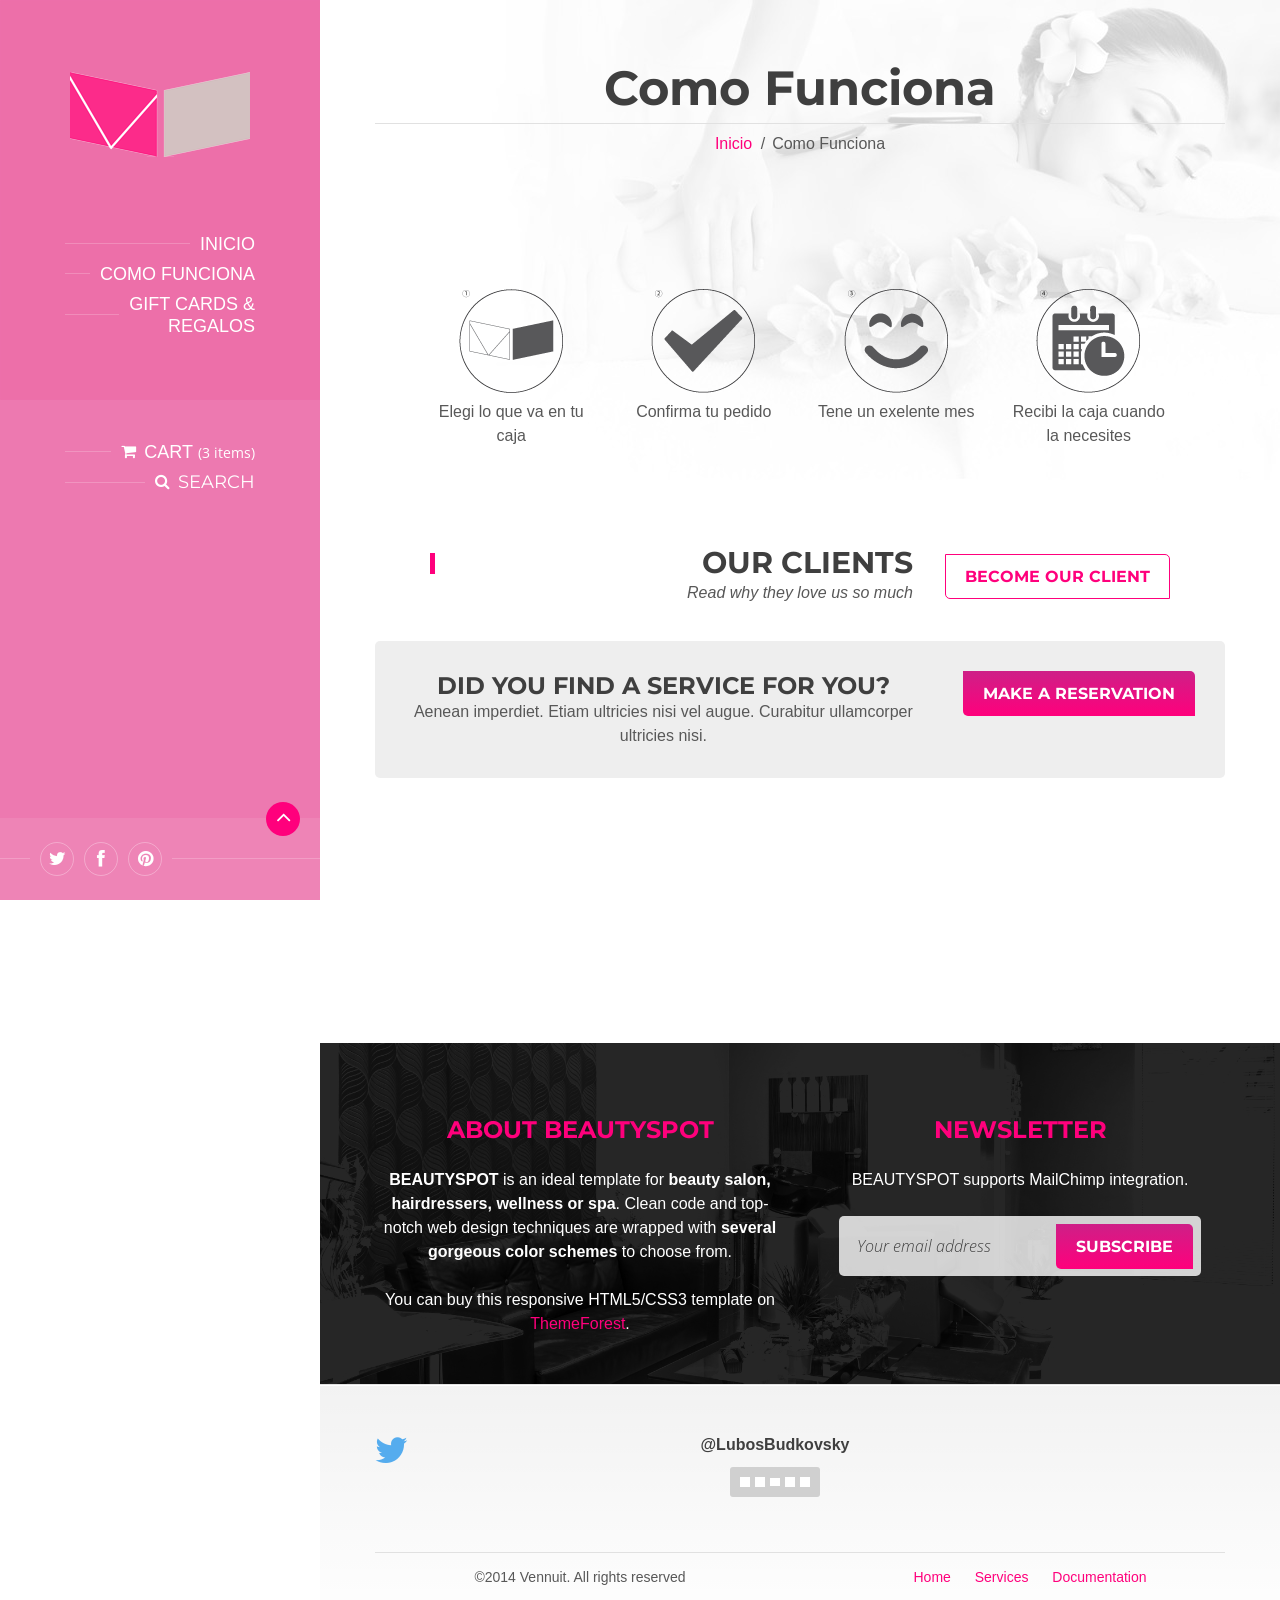
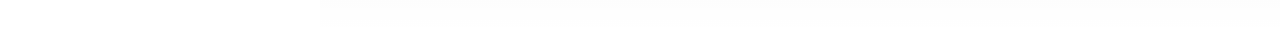
==== commit bacb0fb0: "stuff" ====
--- a/comofunciona.html
+++ b/comofunciona.html
@@ -159,7 +159,7 @@
 										<!-- ARTICLE : begin -->
                                         
 										
-									<div class="image"><img src="./images/article_thumb_01.jpg" alt=""></div>
+									<div class="image"><img src="./images/paso1.png" alt=""></div>
 										  <blockquote>
 										    <blockquote>
 										      <p class="title"><span class="article-comments">Elegi lo que va en tu caja</span></p>
@@ -172,10 +172,10 @@
 									<div class="col-sm-3">
 
 										<!-- ARTICLE : begin -->
-										<article class="c-article">
-											<div class="image"><img src="./images/article_thumb_02.jpg" alt=""></div>
+										
+											<div class="image"><img src="./images/paso2.png" alt=""></div>
 											 <p class="title"><span class="article-comments">Confirma tu pedido</span>
-										</article>
+									
 										<!-- ARTICLE : end -->
 
 									</div>
@@ -183,7 +183,7 @@
 
 										<!-- ARTICLE : begin -->
 										<article class="c-article">
-											<div class="image"><img src="./images/article_thumb_03.jpg" alt=""></div>
+											<div class="image"><img src="./images/paso3.png" alt=""></div>
 											 <p class="title"><span class="article-comments">Tene un exelente mes</span>
 										</article>
 										<!-- ARTICLE : end -->
@@ -193,7 +193,7 @@
 
 										<!-- ARTICLE : begin -->
 										<article class="c-article">
-											<div class="image"><img src="./images/article_thumb_04.jpg" alt=""></div>
+											<div class="image"><img src="./images/paso4.png" alt=""></div>
 											 <p class="title"><span class="article-comments">Recibi la caja cuando la necesites</span>
 										</article>
 										<!-- ARTICLE : end -->
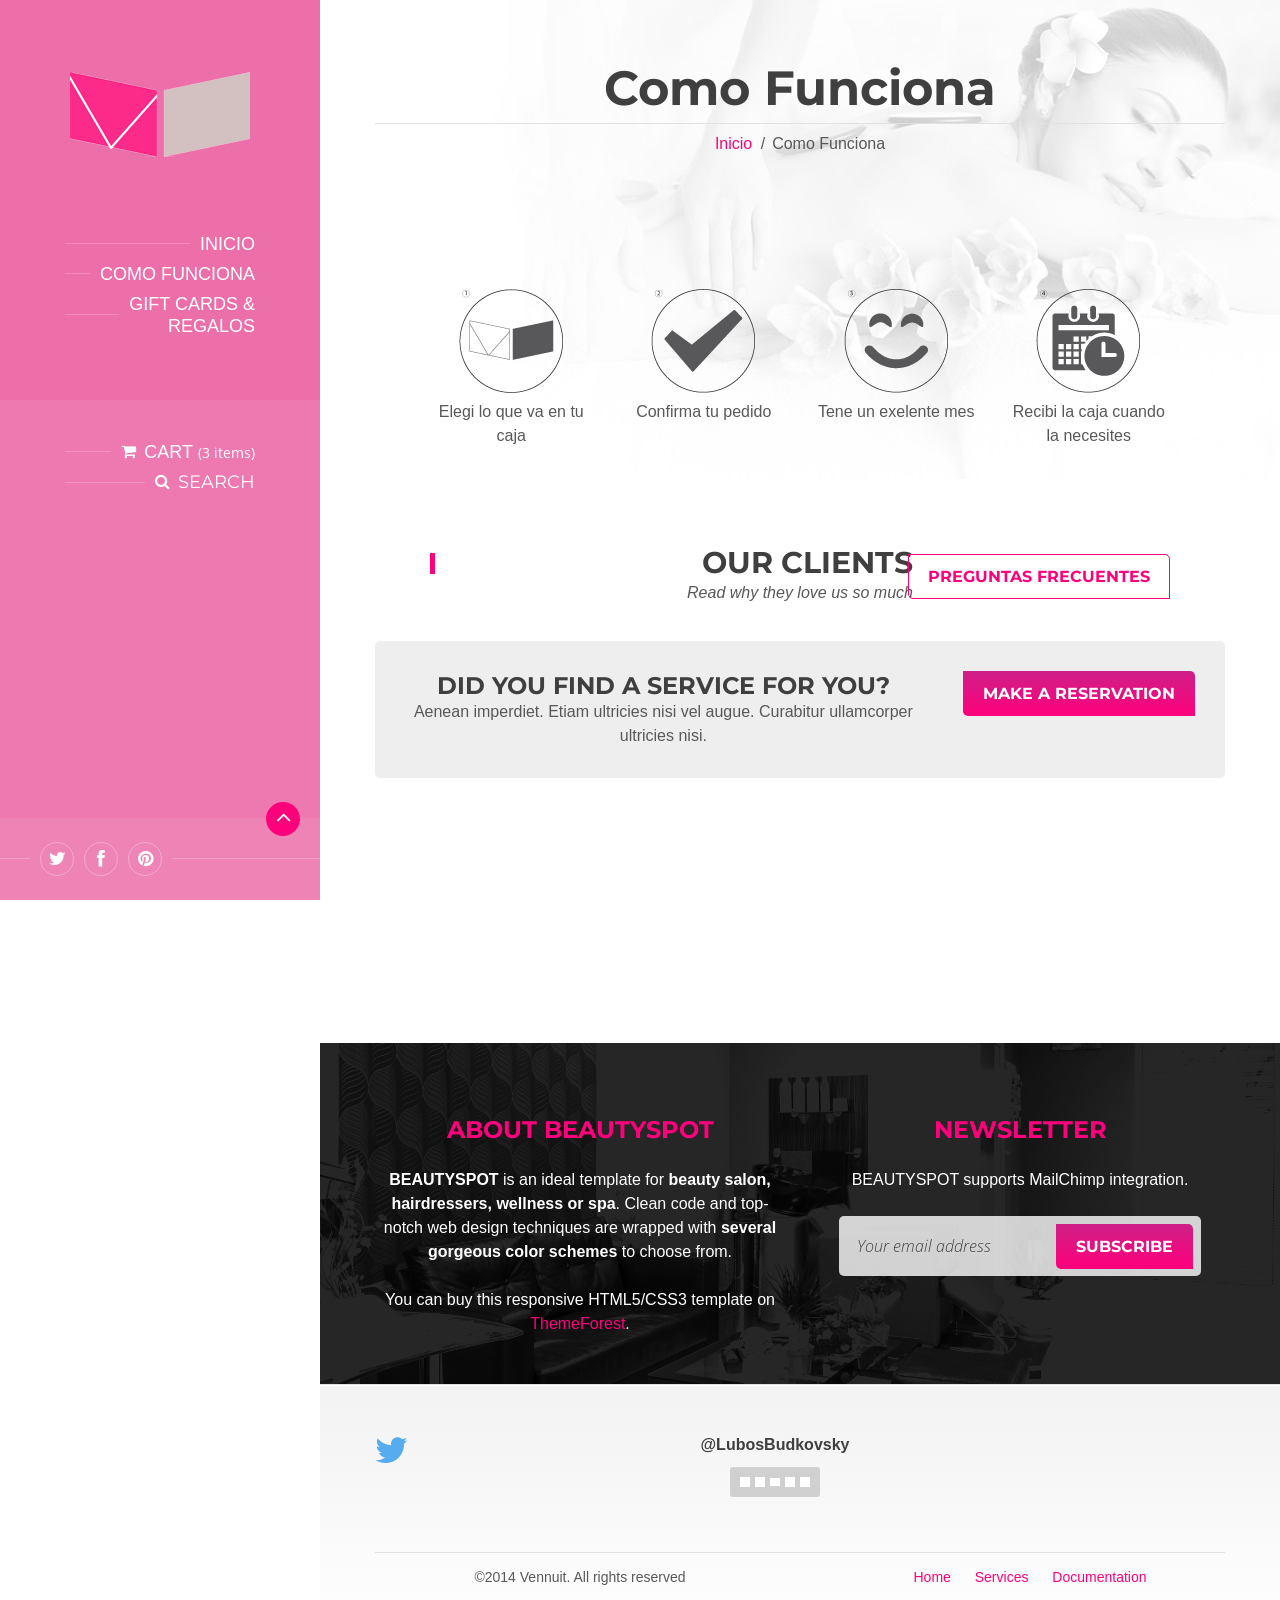
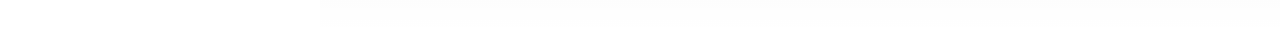
==== commit 118adfec: "FAQ faq" ====
--- a/comofunciona.html
+++ b/comofunciona.html
@@ -213,7 +213,7 @@
 								<div class="container">
 									<h2>Our Clients</h2>
 									<p class="subtitle">Read why they love us so much</p>
-									<p class="more"><a href="./contact.html" class="c-button m-type-2">Become Our Client</a></p>
+									<p class="more"><a href="./faq.html" class="c-button m-type-2">Preguntas Frecuentes</a></p>
 								</div>
 							</header>
 							<!-- SECTION HEADER : end -->
@@ -366,4 +366,4 @@
 		<!-- SCRIPTS : end -->
 
 	</body>
-</html>+</html>
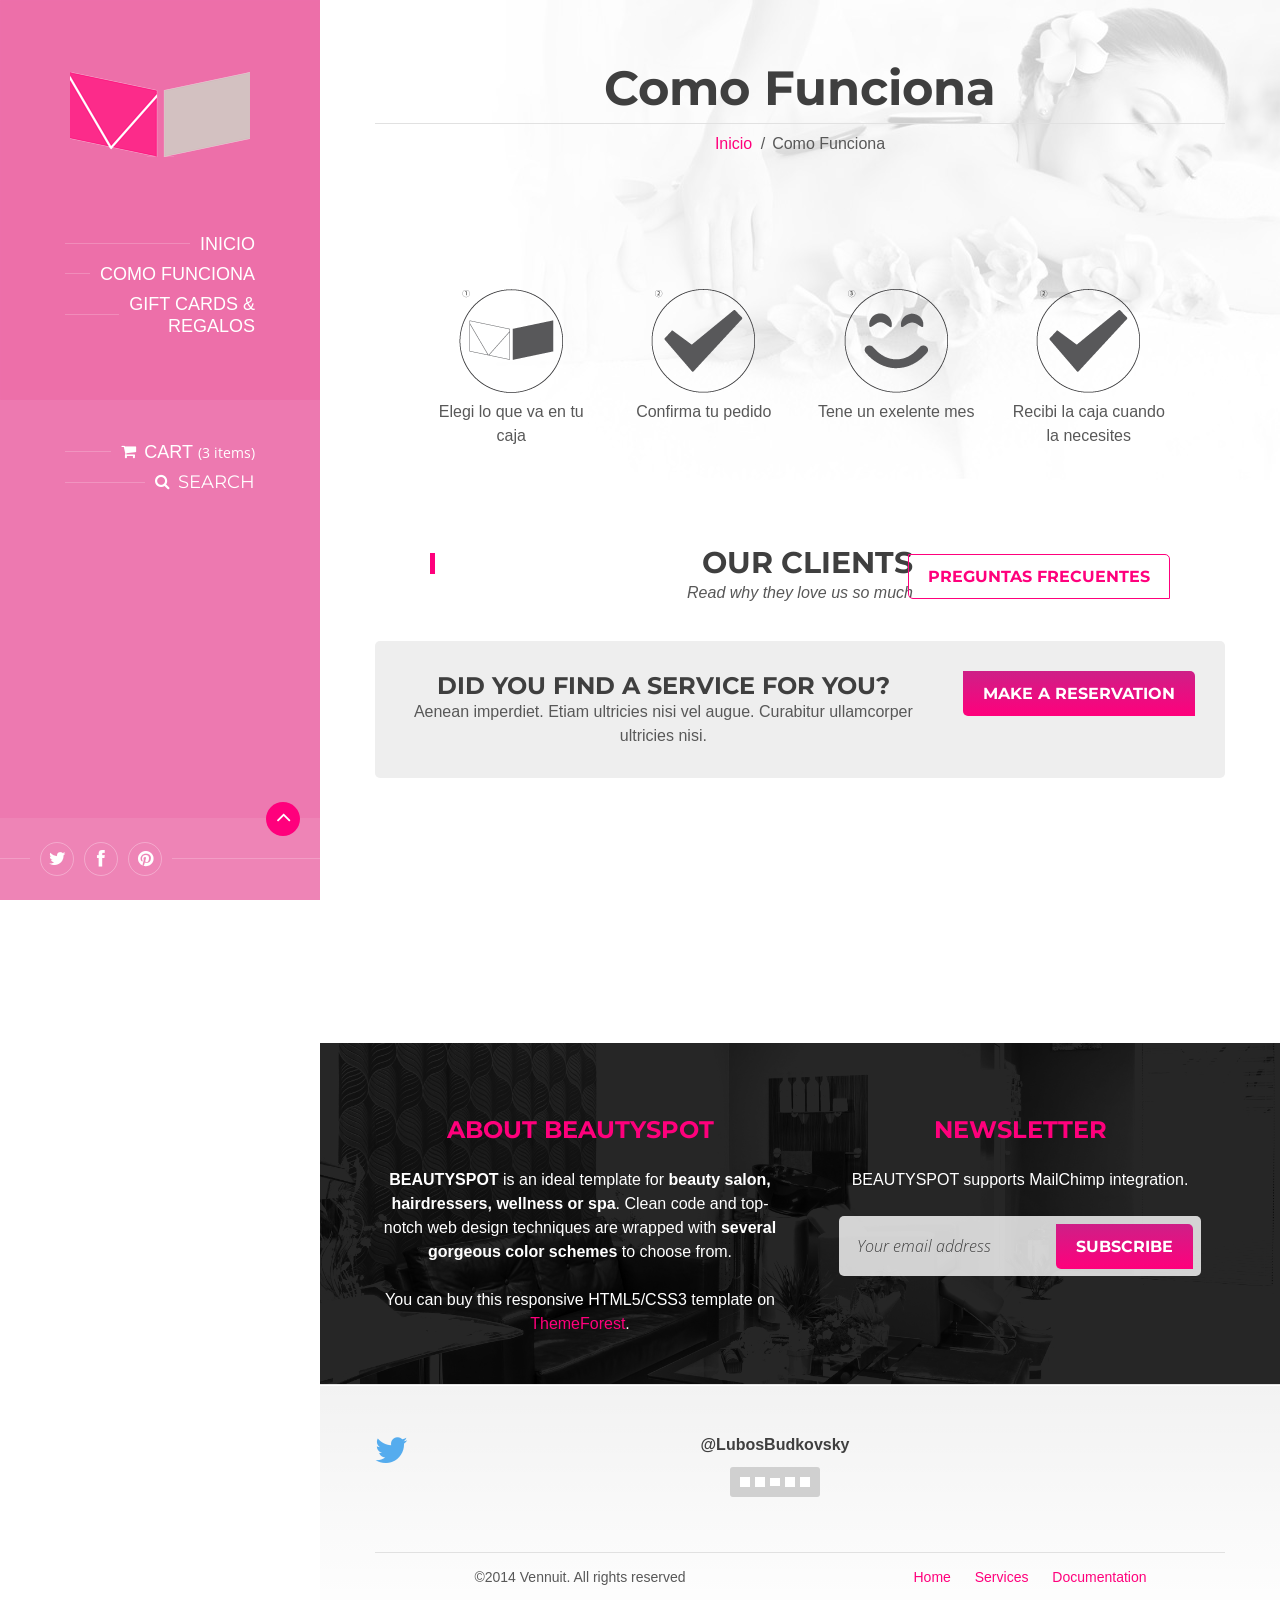
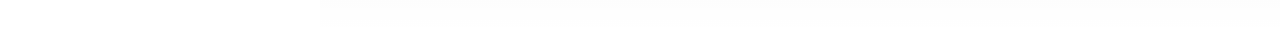
==== commit 8135d824: "pasos dasda" ====
--- a/comofunciona.html
+++ b/comofunciona.html
@@ -193,7 +193,7 @@
 
 										<!-- ARTICLE : begin -->
 										<article class="c-article">
-											<div class="image"><img src="./images/paso4.png" alt=""></div>
+											<div class="image"><img src="./images/paso2.png" alt=""></div>
 											 <p class="title"><span class="article-comments">Recibi la caja cuando la necesites</span>
 										</article>
 										<!-- ARTICLE : end -->
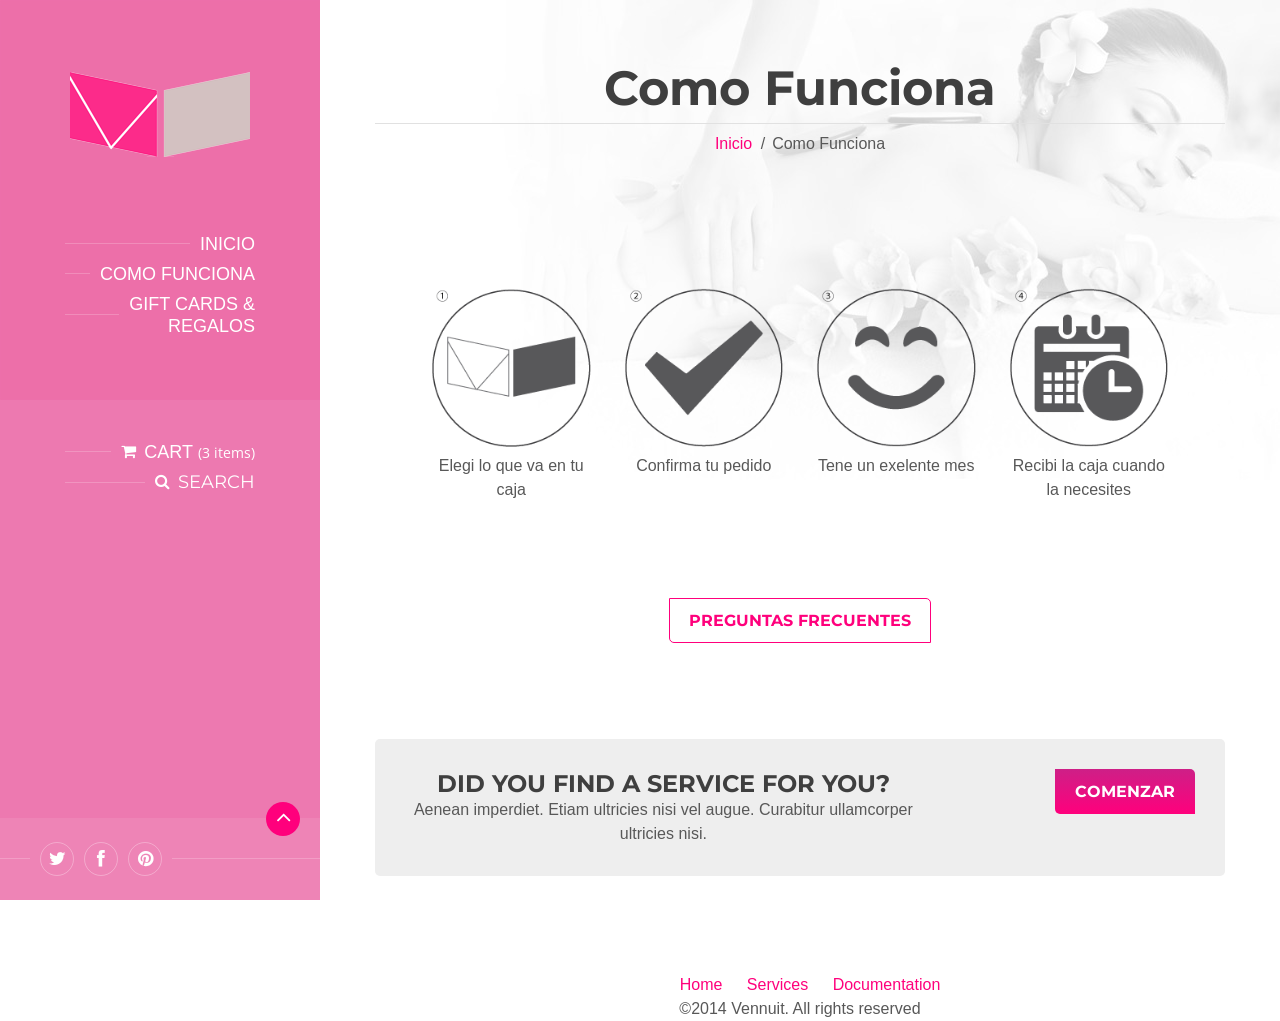
==== commit cb947f03: "5" ====
--- a/comofunciona.html
+++ b/comofunciona.html
@@ -114,6 +114,7 @@
 		<!-- HEADER : end -->
 
 		<!-- WRAPPER : begin -->
+		<div class="col-md-6"></div>
 		<div id="wrapper">
 
 			<!-- CORE : begin -->
@@ -159,7 +160,7 @@
 										<!-- ARTICLE : begin -->
                                         
 										
-									<div class="image"><img src="./images/paso1.png" alt=""></div>
+									<img src="./images/paso1.png" alt="" width="200">
 										  <blockquote>
 										    <blockquote>
 										      <p class="title"><span class="article-comments">Elegi lo que va en tu caja</span></p>
@@ -168,12 +169,12 @@
 									  </article>
 									  <!-- ARTICLE : end -->
 
-									</div>
+								  </div>
 									<div class="col-sm-3">
 
 										<!-- ARTICLE : begin -->
 										
-											<div class="image"><img src="./images/paso2.png" alt=""></div>
+											<img src="./images/paso2.png" alt="" >
 											 <p class="title"><span class="article-comments">Confirma tu pedido</span>
 									
 										<!-- ARTICLE : end -->
@@ -182,20 +183,20 @@
 									<div class="col-sm-3">
 
 										<!-- ARTICLE : begin -->
-										<article class="c-article">
-											<div class="image"><img src="./images/paso3.png" alt=""></div>
+										
+											<img src="./images/paso3.png" alt="" >
 											 <p class="title"><span class="article-comments">Tene un exelente mes</span>
-										</article>
+									
 										<!-- ARTICLE : end -->
 
 									</div>
 									<div class="col-sm-3">
 
 										<!-- ARTICLE : begin -->
-										<article class="c-article">
-											<div class="image"><img src="./images/paso2.png" alt=""></div>
+										
+											<img src="./images/paso4.png" alt="" >
 											 <p class="title"><span class="article-comments">Recibi la caja cuando la necesites</span>
-										</article>
+										
 										<!-- ARTICLE : end -->
 
 									</div>
@@ -207,15 +208,10 @@
 
 						<!-- TESTIMONIALS SECTION : begin -->
 						<section>
-
+                        <p class="more"><a href="./preguntas.html" class="c-button m-type-2">Preguntas Frecuentes</a></p>
+</section>
 							<!-- SECTION HEADER : begin -->
-							<header>
-								<div class="container">
-									<h2>Our Clients</h2>
-									<p class="subtitle">Read why they love us so much</p>
-									<p class="more"><a href="./faq.html" class="c-button m-type-2">Preguntas Frecuentes</a></p>
-								</div>
-							</header>
+							
 							<!-- SECTION HEADER : end -->
 							<!-- CTA MESSAGE SECTION : begin -->
 							<section>
@@ -229,7 +225,7 @@
 										</div>
 										<div class="col-sm-4">
 											<p class="textalign-right">
-												<a href="ajax/reservation-form.html" class="c-button m-open-ajax-modal">Make a Reservation</a>
+												<a href="ajax/reservation-form.html" class="c-button m-open-ajax-modal">Comenzar</a>
 											</p>
 										</div>
 									</div>
@@ -245,113 +241,21 @@
 
 				</div>
 
-			</div>
-			<!-- CORE : end -->
-
-			<!-- BOTTOM PANEL : begin -->
-			<div id="bottom-panel">
-				<div class="bottom-panel-inner">
-					<div class="container">
-						<div class="row">
-							<div class="col-md-6">
-
-								<!-- BOTTOM TEXT : begin -->
-								<div class="bottom-text various-content">
-
-									<h3>About Beautyspot</h3>
-									<p><strong>BEAUTYSPOT</strong> is an ideal template for <strong>beauty salon, hairdressers, wellness or spa</strong>. Clean code and top-notch web design techniques are wrapped with <strong>several gorgeous color schemes</strong> to choose from.</p><p>You can buy this responsive HTML5/CSS3 template on <a href="http://themeforest.net/user/ShakespeareThemes/portfolio?ref=LubosVolovar">ThemeForest</a>.</p>
-
-								</div>
-								<!-- BOTTOM TEXT : end -->
-
-							</div>
-							<div class="col-md-6">
-
-								<!-- BOTTOM SUBSCRIBE : begin -->
-								<div class="bottom-subscribe various-content">
-
-									<h3>Newsletter</h3>
-									<p>BEAUTYSPOT supports MailChimp integration.</p>
-									<form id="subscribe-form" action="http://volovar.us8.list-manage.com/subscribe/post-json?u=76a50c9454ec8ab78914d1bf2&amp;id=49e892f53d&amp;c=?" method="get">
-
-										<!-- VALIDATION ERROR MESSAGE : begin -->
-										<p style="display: none;" class="c-alert-message m-warning m-validation-error"><i class="ico fa fa-exclamation-circle"></i>Email address is required.</p>
-										<!-- VALIDATION ERROR MESSAGE : end -->
-
-										<!-- SENDING REQUEST ERROR MESSAGE : begin -->
-										<p style="display: none;" class="c-alert-message m-warning m-request-error"><i class="ico fa fa-exclamation-circle"></i>There was a connection problem. Try again later.</p>
-										<!-- SENDING REQUEST ERROR MESSAGE : end -->
-
-										<!-- SUCCESS MESSAGE : begin -->
-										<p style="display: none;" class="c-alert-message m-success"><i class="ico fa fa-check-circle"></i><strong>Sent successfully.</strong></p>
-										<!-- SUCCESS MESSAGE : end -->
-
-										<div class="form-fields">
-											<input class="m-required m-email" name="EMAIL" type="text" data-placeholder="Your email address" title="Your email address">
-											<button class="c-button submit-btn" type="submit" data-label="Subscribe" data-loading-label="Sending...">Subscribe</button>
-										</div>
-									</form>
-
-								</div>
-								<!-- BOTTOM SUBSCRIBE : end -->
-
-							</div>
-						</div>
-					</div>
-				</div>
-			</div>
-			<!-- BOTTOM PANEL : end -->
-
-			<!-- FOOTER : begin -->
-			<footer id="footer">
-				<div class="container">
-
-					<!-- FOOTER TWITTER : begin -->
-					<div class="footer-twitter m-paginated" data-id="LubosBudkovsky" data-limit="3" data-interval="12000">
-						<div class="footer-twitter-inner">
-							<i class="ico fa fa-twitter"></i>
-							<h4 class="twitter-title"><a href="https://twitter.com/LubosBudkovsky">@LubosBudkovsky</a></h4>
-							<div class="twitter-feed">
-								<span class="c-loading-anim"><span></span></span>
-							</div>
-						</div>
-					</div>
-					<!-- FOOTER TWITTER : end -->
-
-					<!-- FOOTER BOTTOM : begin -->
-					<div class="footer-bottom">
-						<div class="row">
-							<div class="col-md-6 col-md-push-6">
-
-								<!-- FOOTER MENU : begin -->
-								<nav class="footer-menu">
+		  </div>
+          <nav class="footer-menu">
 									<ul>
 										<li><a href="index.html">Home</a></li>
 										<li><a href="services.html">Services</a></li>
 										<li><a href="documentation.html">Documentation</a></li>
 									</ul>
 								</nav>
-								<!-- FOOTER MENU : end -->
-
-							</div>
-							<div class="col-md-6 col-md-pull-6">
-
-								<!-- FOOTER TEXT : begin -->
-								<div class="footer-text">
+          <div class="footer-text">
 									<p>©2014 Vennuit. All rights reserved</p>
 								</div>
-								<!-- FOOTER TEXT : end -->
-
-							</div>
-						</div>
-					</div>
-					<!-- FOOTER BOTTOM : end -->
-
-				</div>
-			</footer>
-			<!-- FOOTER : end -->
-
-		</div>
+			<!-- CORE : end -->
+
+			<!-- BOTTOM PANEL : begin -->
+		
 		<!-- WRAPPER : end -->
 
 		<!-- SCRIPTS : begin -->
